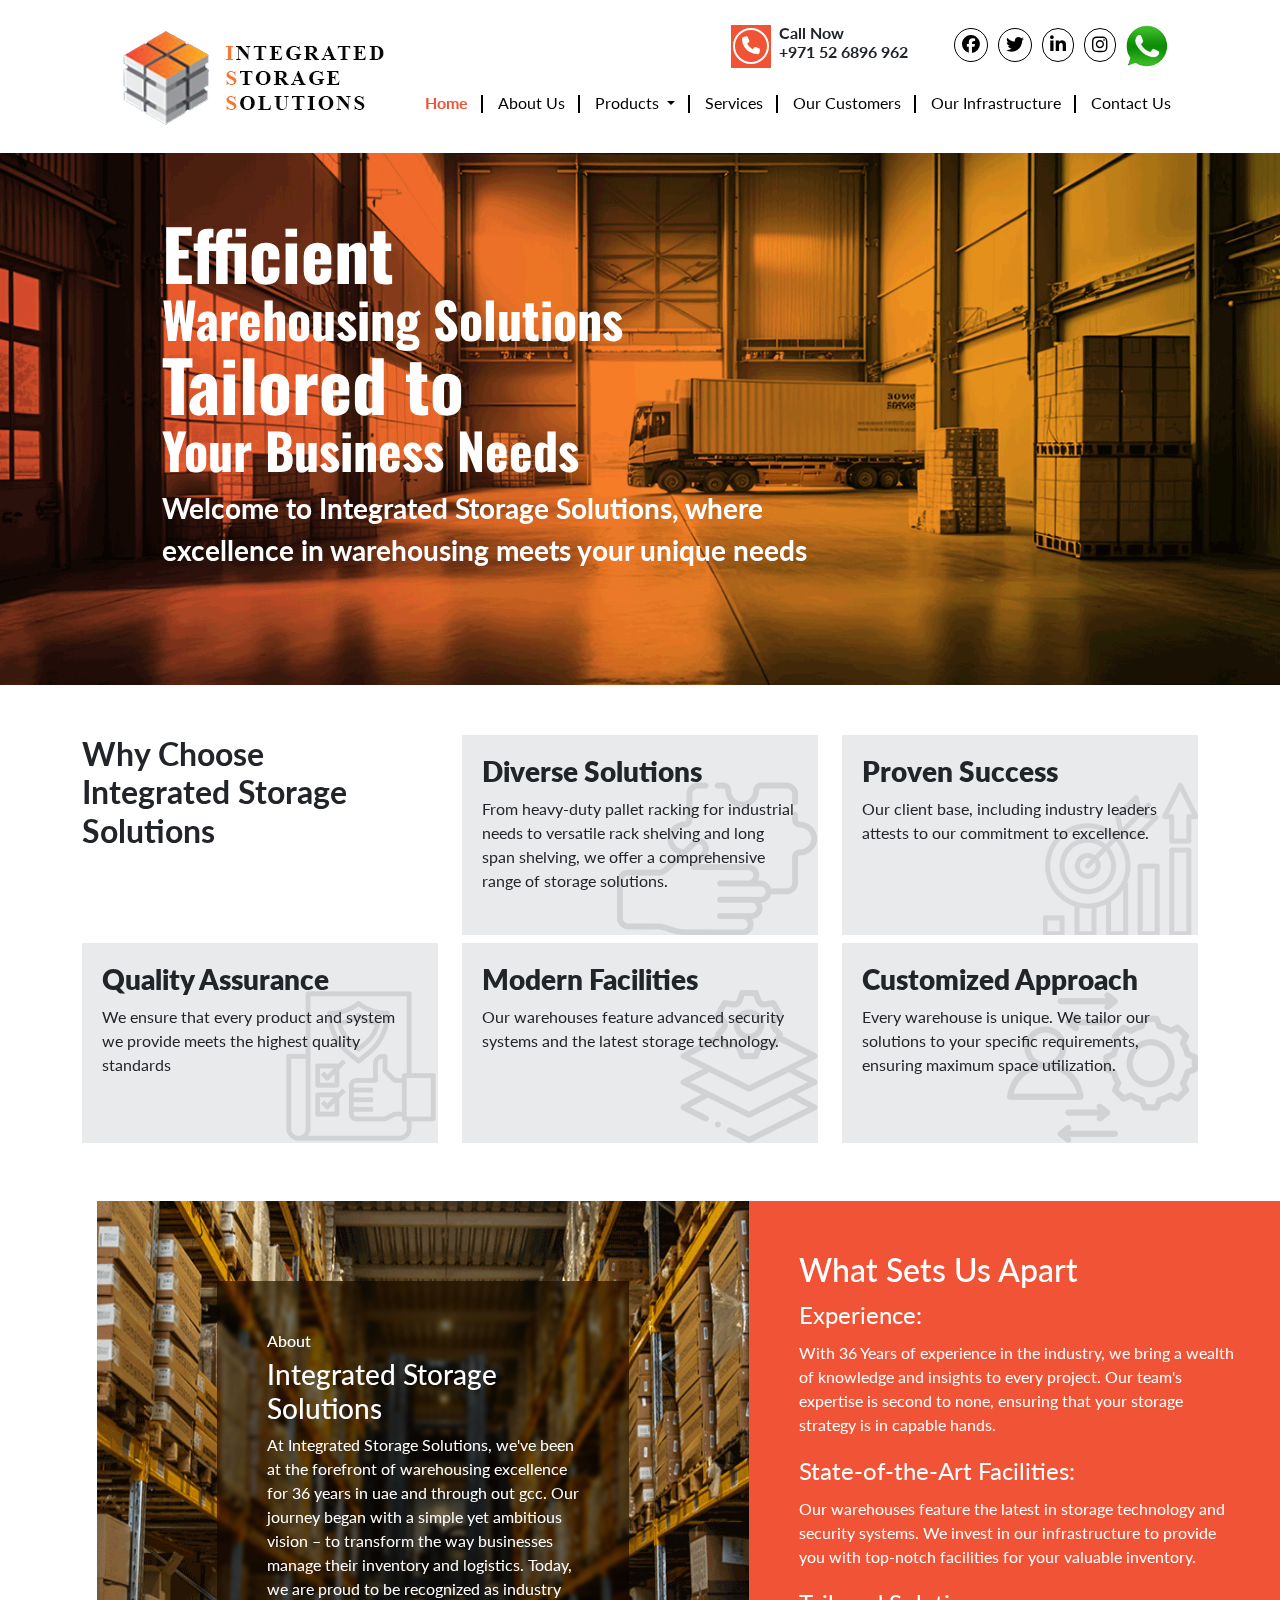
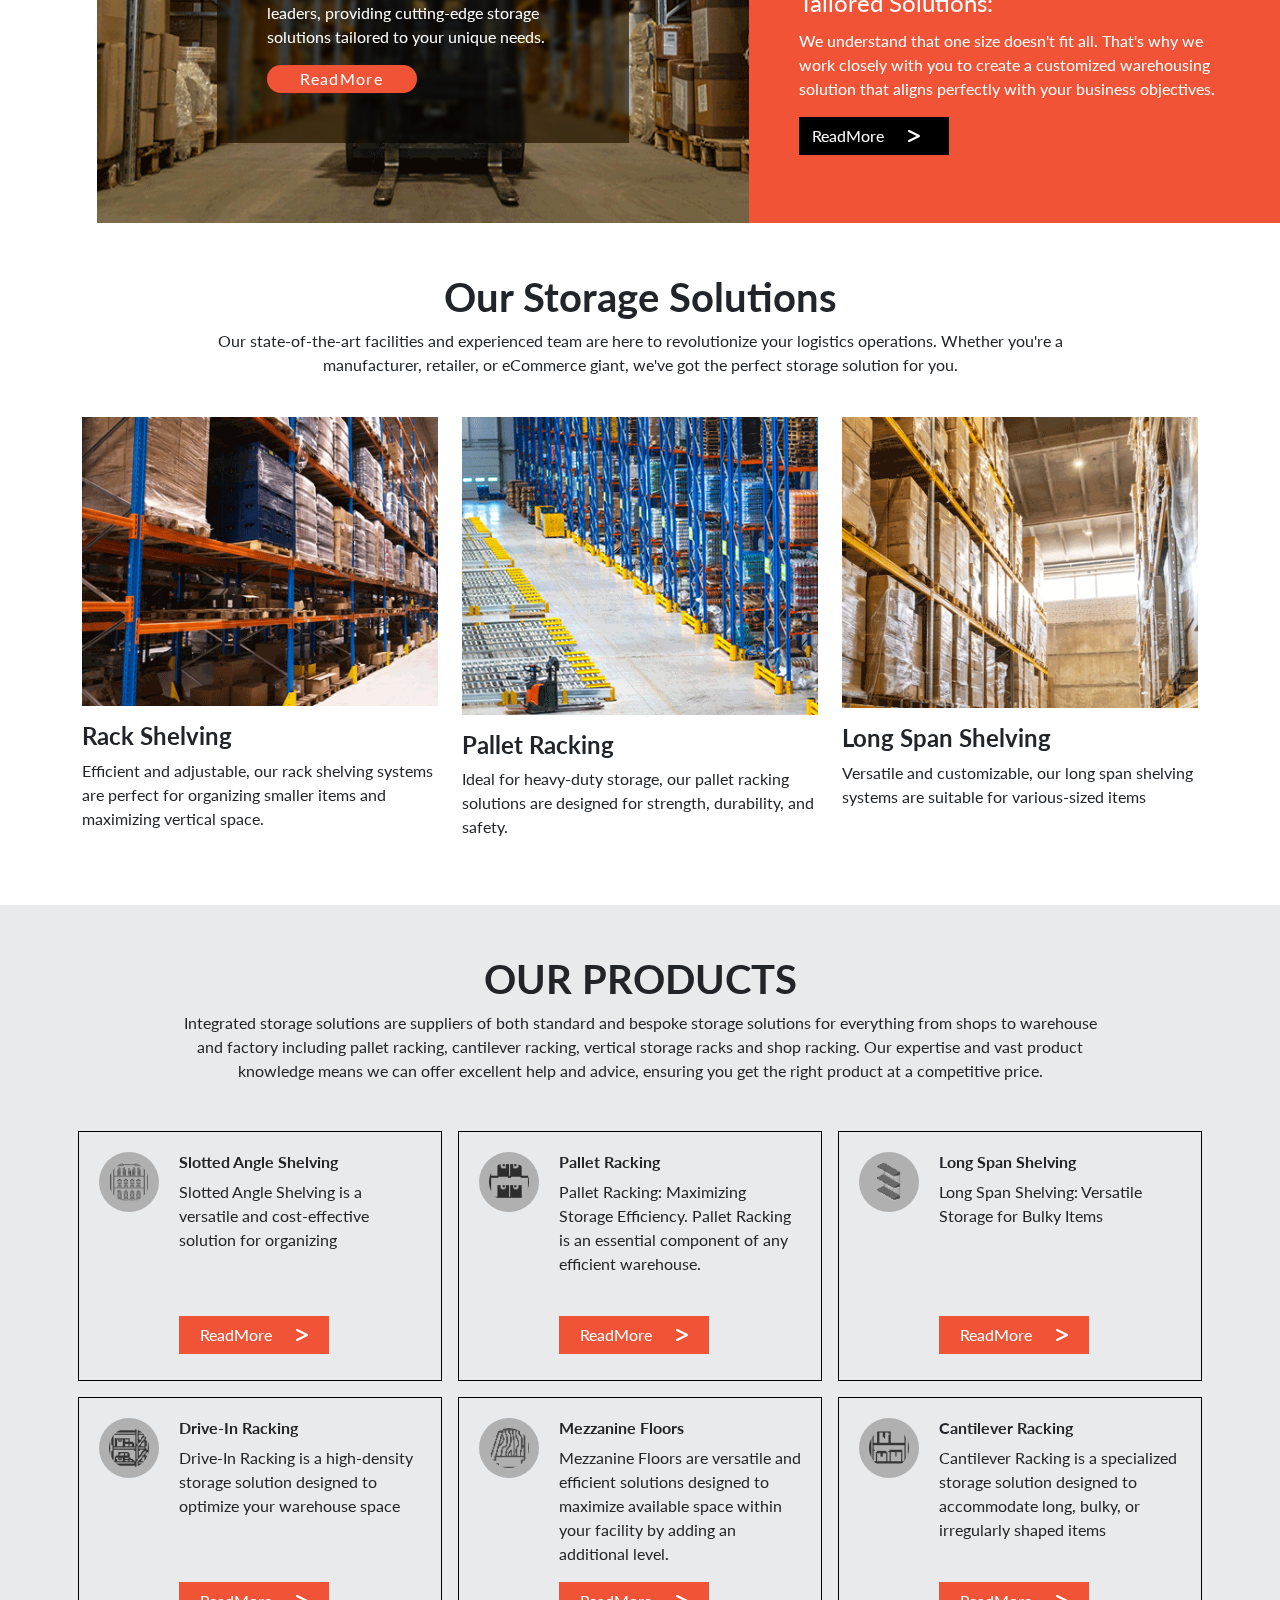
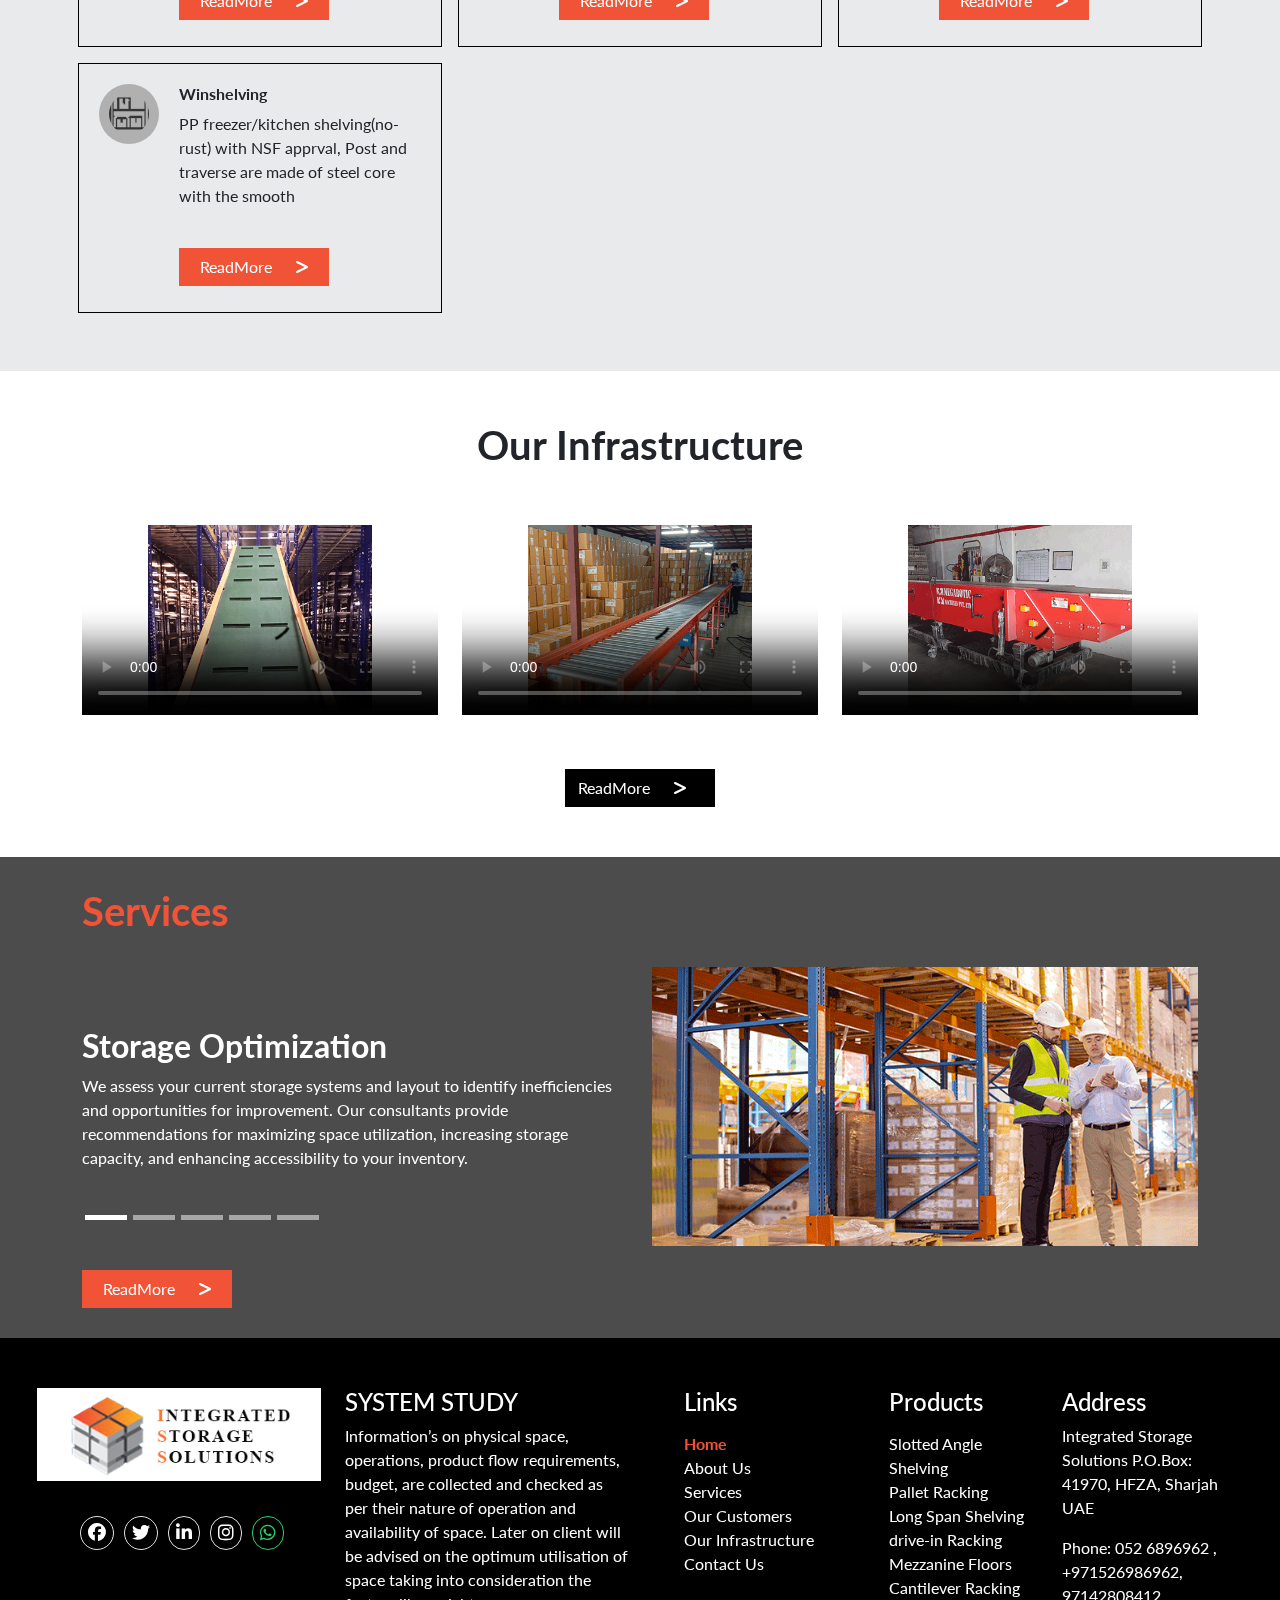
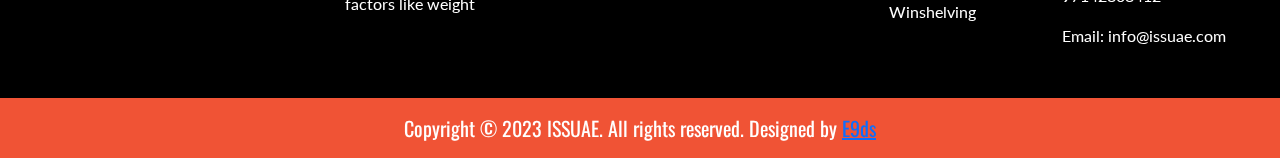
==== index.html @ 71dc2afc "Integrated" ====
<!doctype html>
<html lang="en">

<head>
    <!-- Required meta tags -->
    <meta charset="utf-8">
    <meta name="viewport" content="width=device-width, initial-scale=1, shrink-to-fit=no">
    <title>.::ISS::. Integrated Storage Solutions</title>
    <!-- Vendor CSS Files -->

    <meta property="og:image" content="https://e9ds.com/Beta/Iintegrated_Storage_Solutions_1/images/logo.png">
    <link rel="stylesheet" href="https://cdnjs.cloudflare.com/ajax/libs/font-awesome/6.4.0/css/all.min.css">
    <link rel="stylesheet" type="text/css" href="Assets/CSS/Bootstrapmini.css">
    <link rel="stylesheet" href="Assets/CSS/Style.css">

</head>

<body>

    <div class="header" id="header">
        <div class="container">
            <div class="row">
                <div class="col-lg-3">
                    <a class="nav-brand" href="index.html"><img src="Assets/images/logo.png" alt=""
                            class="img-fluid"></a>
                </div>
                <div class="col-lg-9 subheader">

                    <div class="row">
                        <div class="top-nav">
                            <div class="num d-flex align-items-center justify-content-center">
                                <div class="phone">
                                    <i class="fa-solid fa-phone"></i>
                                </div>
                                <div class="">
                                    <h6 class="fw-bold"> Call Now <br>
                                        +971 52 6896 962</h6>
                                </div>
                            </div>
                            <div class="icons">
                                <a href=""><i class="fa-brands fa-facebook"></i></a>
                                <a href="https://twitter.com/ISS_UAE"><i class="fa-brands fa-twitter"></i></a>
                                <a href="https://www.linkedin.com/in/integrated-storage-solutions-uae-18a27a291/"><i class="fa-brands fa-linkedin-in"></i></a>
                                <a href="https://www.instagram.com/intergratestoragesolutions/"><i class="fa-brands fa-instagram"></i></a>
                                <a href="https://api.whatsapp.com/send?phone=971526896962"><img src="Assets/images/whatsapp.png" alt="" class="img-fluid"></a>
                            </div>
                        </div>
                        <div class="">
                            <nav class="navbar navbar-expand-lg">
                                <div class="container">
                                    <a class="navbar-brand" href="index.html"><img src="Assets/images/logo.png" alt=""
                                            class="img-fluid"></a>
                                    <button class="navbar-toggler" type="button" data-bs-toggle="collapse"
                                        data-bs-target="#navbarScroll" aria-controls="navbarScroll"
                                        aria-expanded="false" aria-label="Toggle navigation">
                                        <span class="navbar-toggler-icon"></span>
                                    </button>
                                    <div class="collapse navbar-collapse " id="navbarScroll">

                                        <ul class="navbar-nav ">
                                            <li class="nav-item">
                                                <a class="nav-link active" aria-current="page" href="index.html">Home</a>
                                            </li>
                                            <li class="nav-item">
                                                <a class="nav-link" href="about.html">About Us</a>
                                            </li>
                                            <li class="nav-item dropdown">
                                                <a class="nav-link dropdown-toggle" href="#" role="button"
                                                    data-bs-toggle="dropdown" aria-expanded="false">
                                                    Products
                                                </a>
                                                <ul class="dropdown-menu">
                                                    <li><a class="dropdown-item" href="slottedangle.html">Slotted Angle Shelving</a></li>
                                                    <li><a class="dropdown-item" href="palletracking.html">Pallet Racking</a></li>
                                                    <li><a class="dropdown-item" href="LongSpanShelving.html">Long Span Shelving</a></li>
                                                    <li><a class="dropdown-item" href="drive-inRacking.html">Drive-In Racking</a></li>
                                                    <li><a class="dropdown-item" href="MezzanineFloors.html">Mezzanine Floors</a></li>
                                                    <li><a class="dropdown-item" href="cantiliverRacking.html">Cantilever Racking</a></li>
                                                    <li><a class="dropdown-item" href="winshelving.html">Winshelving</a></li>
                                                </ul>
                                            </li>
                                            <li class="nav-item">
                                                <a class="nav-link" href="services.html">Services</a>
                                            </li>
                                            <li class="nav-item">
                                                <a class="nav-link" href="ourCunstomers.html">Our Customers</a>
                                            </li>
                                            <li class="nav-item">
                                                <a class="nav-link" href="infrstructure.html">Our Infrastructure</a>
                                            </li>
                                            <li class="nav-item">
                                                <a class="nav-link" href="contactUs.html">Contact Us</a>
                                            </li>

                                            <!-- <li class="nav-item dropdown">
                                                <a class="nav-link dropdown-toggle" href="#" role="button" data-bs-toggle="dropdown"
                                                    aria-expanded="false">
                                                    Link
                                                </a>
                                                <ul class="dropdown-menu">
                                                    <li><a class="dropdown-item" href="#">Action</a></li>
                                                    <li><a class="dropdown-item" href="#">Another action</a></li>
                                                    <li>
                                                        <hr class="dropdown-divider">
                                                    </li>
                                                    <li><a class="dropdown-item" href="#">Something else here</a></li>
                                                </ul>
                                            </li> -->
                                        </ul>
                                    </div>
                                </div>
                            </nav>
                        </div>
                    </div>
                </div>
            </div>
        </div>
    </div>

    <div class="banner1">
        <img src="Assets/images/banner_img.png" alt="" class="img-fluid w-100">
        <div class="container efficient">
            <div class="row">
                <div class="col-lg-12">
                    <div class="efficientTailored">
                        <h1>Efficient </h1>
                        <h2> Warehousing Solutions </h2>
                        <h1> Tailored to </h1>
                        <h2> Your Business Needs</h2>
                        <p class="fw-bold fs-3">Welcome to Integrated Storage Solutions, where <br>
                            excellence in warehousing meets your unique needs
                        </p>
                    </div>
                </div>
            </div>
        </div>
    </div>



    <section class="banner2">
        <div class="container">
            <div class="row">
                <div class="col-lg-4">
                    <div class="whychoose">
                        <h2 class="fw-bold fs-2 text-dark">Why Choose <br>
                            Integrated Storage <br>
                            Solutions
                        </h2>
                    </div>
                </div>
                <div class="col-lg-4  mb-2">
                    <div class="whyreasons"
                        style="background-image: url(Assets/images/why1.png);background-repeat: no-repeat;background-position: bottom;background-position-x: right;">
                        <h3>Diverse Solutions</h3>
                        <p>From heavy-duty pallet racking for industrial needs to versatile rack shelving and long span
                            shelving, we offer a comprehensive range of
                            storage solutions.</p>
                    </div>
                </div>
                <div class="col-lg-4 mb-2">
                    <div class="whyreasons"
                        style="background-image: url(Assets/images/why2.png);background-repeat: no-repeat;background-position: bottom;background-position-x: right;">
                        <h3>Proven Success</h3>
                        <p>Our client base, including industry leaders attests to our commitment to excellence.</p>
                    </div>
                </div>
                <div class="col-lg-4 mb-2">
                    <div class="whyreasons"
                        style="background-image: url(Assets/images/why3.png);background-repeat: no-repeat;background-position: bottom;background-position-x: right;">
                        <h3>Quality Assurance</h3>
                        <p> We ensure that every product and system we provide meets the highest quality standards</p>
                    </div>
                </div>
                <div class="col-lg-4 mb-2">
                    <div class="whyreasons"
                        style="background-image: url(Assets/images/why4.png);background-repeat: no-repeat;background-position: bottom;background-position-x: right;">
                        <h3>Modern Facilities</h3>
                        <p>Our warehouses feature advanced security systems and the latest storage technology.</p>
                    </div>
                </div>
                <div class="col-lg-4 mb-2">
                    <div class="whyreasons"
                        style="background-image: url(Assets/images/why5.png);background-repeat: no-repeat;background-position: bottom;background-position-x: right;">
                        <h3>Customized Approach</h3>
                        <p>Every warehouse is unique. We tailor our solutions to your specific requirements, ensuring
                            maximum space utilization.</p>
                    </div>
                </div>
            </div>
        </div>
    </section>



    <section class="banner3">
        <div class="row">
            <div class="col-lg-1"></div>
            <div class="col-lg-6  offset-md-0 about">
                <div class="aboutIntegrated">
                    <h6>About</h6>
                    <h3>Integrated Storage Solutions</h3>
                    <p>At Integrated Storage Solutions, we've been at the forefront of warehousing excellence for 36 years in uae and through out gcc. Our journey began with a simple yet ambitious vision – to transform the way businesses
                        manage their inventory and logistics. Today, we are proud to be recognized as industry leaders,
                        providing cutting-edge storage solutions tailored to your unique needs.</p>
                    <div class="wrap">
                        <a href="about.html"><button class="button">ReadMore</button></a>
                    </div>
                </div>
            </div>
            <div class="col-lg-5 p-0" style="background-color: #f05335;">
                <div class="whatset">
                    <h2>What Sets Us Apart</h2>
                    <p>
                        <legend> Experience:</legend> With 36 Years of experience in the industry, we bring a wealth of
                        knowledge and insights to every project. Our team's expertise is second to none, ensuring that
                        your storage strategy is in capable hands.
                    </p>
                    <p>
                        <legend>State-of-the-Art Facilities: </legend> Our warehouses feature the latest in storage
                        technology and security systems. We invest in our infrastructure to provide you with top-notch
                        facilities for your valuable inventory.
                    </p>
                    <p>
                        <legend>Tailored Solutions:</legend> We understand that one size doesn't fit all. That's why we
                        work closely with you to create a customized
                        warehousing solution that aligns perfectly with your business
                        objectives.
                    </p>
                    <div class="readMore">
                        <a href="about.html" class="btn">ReadMore <i class="fa-solid fa-greater-than"></i></a>
                    </div>
                </div>
            </div>
        </div>
    </section>


    <section class="banner4">
        <div class="container">
            <div class="row">
                <div class="col-lg-12">
                    <div class="text-center">
                        <h1 class="fw-bold">Our Storage Solutions</h1>
                        <p>Our state-of-the-art facilities and experienced team are here to revolutionize your logistics
                            operations. Whether you're a <br>
                            manufacturer, retailer, or eCommerce giant, we've got the perfect storage solution for you.
                        </p>
                    </div>
                </div>
            </div>
            <br>
            <div class="row">
                <div class="col-lg-4">
                    <img src="Assets/images/img2.png" alt="" class="img-fluid w-100 mb-3">

                    <h4 class="fw-bold">Rack Shelving</h4>
                    <p>Efficient and adjustable, our rack shelving systems are perfect for organizing smaller items and
                        maximizing vertical space.</p>
                </div>
                <div class="col-lg-4">
                    <img src="Assets/images/img3.png" alt="" class="img-fluid w-100 mb-3">

                    <h4 class="fw-bold">Pallet Racking</h4>
                    <p>Ideal for heavy-duty storage, our pallet racking solutions are designed for strength, durability,
                        and safety.</p>
                </div>
                <div class="col-lg-4">
                    <img src="Assets/images/img4.png" alt="" class="img-fluid w-100 mb-3">

                    <h4 class="fw-bold">Long Span Shelving</h4>
                    <p>Versatile and customizable, our long span shelving
                        systems are suitable for various-sized items</p>
                </div>
            </div>
        </div>
    </section>


    <section class="banner5">
        <div class="container">
            <div class="row">
                <div class="col-lg-12">
                    <div class="text-center">
                        <h1 class="fw-bold">OUR PRODUCTS</h1>
                        <p>Integrated storage solutions are suppliers of both standard and bespoke storage solutions for
                            everything from shops to warehouse <br> and factory including pallet racking, cantilever
                            racking, vertical storage racks and shop racking. Our expertise and vast product <br>
                            knowledge means we can offer excellent help and advice, ensuring you get the right product
                            at a competitive price.</p>
                    </div>
                </div>
            </div>
            <br>
            <div class="row">
                <div class="col-lg-4 p-2">
                    <div class="products">
                        <img src="Assets/images/p1.png" alt="" class="img-fluid">
                        <div class="productdescr">
                            <h6 class="fw-bold">Slotted Angle Shelving</h6>
                            <p>Slotted Angle Shelving is a versatile and cost-effective solution for organizing </p>
                            <div class="readMore1">
                                <a href="slottedangle.html" class="btn">ReadMore <i class="fa-solid fa-greater-than"></i></a>
                            </div>
                        </div>
                    </div>
                </div>
                <div class="col-lg-4 p-2">
                    <div class="products">
                        <img src="Assets/images/p2.png" alt="" class="img-fluid">
                        <div class="productdescr">
                            <h6 class="fw-bold">Pallet Racking</h6>
                            <p>Pallet Racking: Maximizing Storage
                                Efficiency. Pallet Racking is an essential
                                component of any efficient warehouse.</p>
                            <div class="readMore1">
                                <a href="palletracking.html" class="btn">ReadMore <i class="fa-solid fa-greater-than"></i></a>
                            </div>
                        </div>
                    </div>
                </div>
                <div class="col-lg-4 p-2">
                    <div class="products">
                        <img src="Assets/images/p3.png" alt="" class="img-fluid">
                        <div class="productdescr">
                            <h6 class="fw-bold">Long Span Shelving</h6>
                            <p>Long Span Shelving: Versatile Storage for Bulky Items</p>
                            <div class="readMore1">
                                <a href="LongSpanShelving.html" class="btn">ReadMore <i class="fa-solid fa-greater-than"></i></a>
                            </div>
                        </div>
                    </div>
                </div>
                <div class="col-lg-4 p-2">
                    <div class="products">
                        <img src="Assets/images/p4.png" alt="" class="img-fluid">
                        <div class="productdescr">
                            <h6 class="fw-bold">Drive-In Racking</h6>
                            <p>Drive-In Racking is a high-density storage solution designed to optimize your warehouse
                                space </p>
                            <div class="readMore1">
                                <a href="drive-inRacking.html" class="btn">ReadMore <i class="fa-solid fa-greater-than"></i></a>
                            </div>
                        </div>
                    </div>
                </div>

                <div class="col-lg-4 p-2">
                    <div class="products">
                        <img src="Assets/images/p5.png" alt="" class="img-fluid">
                        <div class="productdescr">
                            <h6 class="fw-bold">Mezzanine Floors</h6>
                            <p>Mezzanine Floors are versatile and efficient solutions designed to maximize available
                                space within your facility by adding an additional level.</p>
                            <div class="readMore1">
                                <a href="MezzanineFloors.html" class="btn">ReadMore <i class="fa-solid fa-greater-than"></i></a>
                            </div>
                        </div>
                    </div>
                </div>
                <div class="col-lg-4 p-2">
                    <div class="products">
                        <img src="Assets/images/p6.png" alt="" class="img-fluid">
                        <div class="productdescr">
                            <h6 class="fw-bold">Cantilever Racking</h6>
                            <p>Cantilever Racking is a specialized
                                storage solution designed to accommodate long, bulky, or irregularly shaped items </p>
                            <div class="readMore1">
                                <a href="cantiliverRacking.html" class="btn">ReadMore <i class="fa-solid fa-greater-than"></i></a>
                            </div>
                        </div>
                    </div>
                </div>
                <div class="col-lg-4 p-2">
                    <div class="products">
                        <img src="Assets/images/p7.png" alt="" class="img-fluid">
                        <div class="productdescr">
                            <h6 class="fw-bold">Winshelving</h6>
                            <p>PP freezer/kitchen shelving(no-rust) with NSF apprval,
                                Post and traverse are made of steel core with the smooth
                            </p>
                            <div class="readMore1">
                                <a href="winshelving.html" class="btn">ReadMore <i class="fa-solid fa-greater-than"></i></a>
                            </div>
                        </div>
                    </div>
                </div>
            </div>
        </div>
    </section>



    <section class="banner6">
        <div class="container">
            <div class="row">
                <div class="text-center">
                    <h1 class="fw-bold">Our Infrastructure</h1>
                    <br>
                    <br>
                </div>
                <br>
                <div class="col-md-4 col-lg-4 grow" >
                    <video width="100%" height="190" poster="Assets/images/img5.png" controls>
                        <source src="Assets/images/videos/V1.mp4" type="video/mp4">
                    </video>
                </div>
                <div class="col-md-4 col-lg-4 grow" >
                    <video width="100%" height="190" poster="Assets/images/img6.png" controls>
                        <source src="Assets/images/videos/v2.mp4" type="video/mp4">
                    </video>
                </div>
                <div class="col-md-4 col-lg-4 grow">
                    <video width="100%" height="190" poster="Assets/images/img7.png" controls>
                        <source src="Assets/images/videos/v3.mp4" type="video/mp4">
                    </video>
                </div>
                <div class="d-flex align-items-center justify-content-center mt-5">
                    <div class="readMore">
                        <a href="infrstructure.html" class="btn">ReadMore <i class="fa-solid fa-greater-than"></i></a>
                    </div>
                </div>
            </div>
           
            
        </div>
    </section>


    <section class="banner7">
        <div class="container">
            <div class="row">
                <div class="col-lg-12">
                    <div class="services">
                        <h1 class="fw-bold ">Services</h1>
                    </div>
                </div>
            </div>
            <br>

            <div id="carouselExampleCaptions" class="carousel slide" data-bs-ride="carousel">
                <div class="carousel-indicators">
                    <button type="button" data-bs-target="#carouselExampleCaptions" data-bs-slide-to="0" class="active" aria-current="true" aria-label="Slide 1"></button>
                    <button type="button" data-bs-target="#carouselExampleCaptions" data-bs-slide-to="1" aria-label="Slide 2"></button>
                    <button type="button" data-bs-target="#carouselExampleCaptions" data-bs-slide-to="2" aria-label="Slide 3"></button>
                    <button type="button" data-bs-target="#carouselExampleCaptions" data-bs-slide-to="3" aria-label="Slide 4"></button>
                    <button type="button" data-bs-target="#carouselExampleCaptions" data-bs-slide-to="4" aria-label="Slide 5"></button>
                </div>
                <div class="carousel-inner">
                    <div class="carousel-item active" >
                        <div class="row">
                
                            <div class="col-lg-6 d-flex align-items-center">
                                <div class="services">
            
                                    <h2 class="fw-bold">Storage Optimization</h2>
                                    <p>We assess your current storage systems and layout to identify inefficiencies and opportunities for improvement.
                                        Our consultants provide recommendations for maximizing space utilization, increasing storage capacity, and enhancing accessibility to your inventory.                                        
                                    </p>
                                    
                                </div>
                            </div>
                            <div class="col-lg-6">
                                <img src="Assets/images/s1.png" alt="" class="img-fluid w-100">
                            </div>
                        </div>
                    </div>
                    <div class="carousel-item">
                        <div class="row">
                
                            <div class="col-lg-6 d-flex align-items-center">
                                <div class="services">
            
                                    <h2 class="fw-bold">Logistics Efficiency</h2>
                                    <p>We analyze your supply chain processes and logistics workflows to identify bottlenecks and areas for streamlining.
                                        Our team offers strategies for improving transportation management, order fulfillment, and inventory control to reduce costs and enhance efficiency.                                        
                                    </p>
                                    
                                </div>
                            </div>
                            <div class="col-lg-6">
                                <img src="Assets/images/s2.png" alt="" class="img-fluid w-100">
                            </div>
                        </div>
                    </div>
                    <div class="carousel-item">
                        <div class="row">
                
                            <div class="col-lg-6 d-flex align-items-center">
                                <div class="services">
            
                                    <h2 class="fw-bold">Safety and Compliance</h2>
                                    <p>
                                        We conduct thorough safety audits to assess workplace hazards and compliance with safety regulations.
                                        Our consultants provide guidance on safety measures, employee training, and emergency response planning to create a safer work environment.
                                    </p>
                                    
                                </div>
                            </div>
                            <div class="col-lg-6">
                                <img src="Assets/images/s3.png" alt="" class="img-fluid w-100">
                            </div>
                        </div>
                    </div>

                    <div class="carousel-item">
                        <div class="row">
                
                            <div class="col-lg-6 d-flex align-items-center">
                                <div class="services">
            
                                    <h2 class="fw-bold">Technology Integration</h2>
                                    <p>We evaluate your existing technology infrastructure and offer recommendations for integrating advanced technology solutions.
                                        Our consultants can assist in selecting and implementing warehouse management systems
                                        (WMS), inventory tracking software, and automation solutions for improved visibility and control.                                        
                                    </p>
                                    
                                </div>
                            </div>
                            <div class="col-lg-6">
                                <img src="Assets/images/s4.png" alt="" class="img-fluid w-100">
                            </div>
                        </div>
                    </div>

                    <div class="carousel-item">
                        <div class="row">
                
                            <div class="col-lg-6 d-flex align-items-center">
                                <div class="services">
            
                                    <h2 class="fw-bold">Customized Solutions</h2>
                                    <p>We work closely with you to understand your specific needs, challenges, and goals.
                                        Our consultants develop tailored strategies and action plans that align with your business objectives, ensuring that the solutions we recommend are practical and achievable.
                                    </p>
                                    
                                </div>
                            </div>
                            <div class="col-lg-6">
                                <img src="Assets/images/s5.png" alt="" class="img-fluid w-100">
                            </div>
                        </div>
                    </div>
                </div>
                <!-- <button class="carousel-control-prev" type="button" data-bs-target="#carouselExampleCaptions"
                    data-bs-slide="prev">
                    <span class="carousel-control-prev-icon" aria-hidden="true"></span>
                    <span class="visually-hidden">Previous</span>
                </button>
                <button class="carousel-control-next" type="button" data-bs-target="#carouselExampleCaptions"
                    data-bs-slide="next">
                    <span class="carousel-control-next-icon" aria-hidden="true"></span>
                    <span class="visually-hidden">Next</span>
                </button> -->
            </div>

            <br>
            <div class="buttons">
                <div class="readMore1">
                    <a href="services.html" class="btn">ReadMore <i class="fa-solid fa-greater-than"></i></a>
                </div>
            </div>
        </div>
    </section>


    <section class="footer">
        <div class="container-fluid">
            <div class="row">
                <div class="col-lg-3">
                    <img src="Assets/images/logo.png" alt="" class="img-fluid w-100">
                    <div class="footericons">
                        <div class="icons">
                            <a href=""><i class="fa-brands fa-facebook text-white border"></i></a>
                            <a href="https://twitter.com/ISS_UAE"><i class="fa-brands fa-twitter text-white border"></i></a>
                            <a href="https://www.linkedin.com/in/integrated-storage-solutions-uae-18a27a291/"><i
                                    class="fa-brands fa-linkedin-in text-white border"></i></a>
                            <a href="https://www.instagram.com/intergratestoragesolutions/"><i
                                    class="fa-brands fa-instagram text-white border"></i></a>
                            <a href="https://api.whatsapp.com/send?phone=971526896962"><i
                                    class="fa-brands fa-whatsapp text-white border"></i></a>
                        </div>
                    </div>
                </div>
                <div class="col-lg-3">
                    <div class="teamStudy">
                        <h4>SYSTEM STUDY</h4>
                        <p>Information’s on physical space, operations, product flow requirements, budget, are collected and checked as per
                            their nature of operation and availability of space. Later on client will be advised on the optimum utilisation of
                            space taking into consideration the factors like weight
                         </p>
                    </div>
                </div>
                <div class="col-lg-2">
                    <div class="footerlinks">
                        
                        <ul>
                            <h4>Links</h4>
                            <a href="index.html"><li class="active">Home </li></a>
                            <a href="about.html"><li>About Us</li></a>
                            <a href="services.html"><li>Services</li></a>
                            <a href="ourCunstomers.html"><li>Our Customers</li></a>
                            <a href="infrstructure.html"><li>Our Infrastructure</li></a>
                            <a href="contactUs.html"><li>Contact Us</li></a>
                        </ul>
                    </div>
                </div>

                <div class="col-lg-2">
                    <div class="footerlinks">
                        <ul>
                            <h4>Products</h4>
                            <a href="slottedangle.html"><li>Slotted Angle Shelving</li></a>
                            <a href="palletracking.html"><li>Pallet Racking</li></a>
                            <a href="LongSpanShelving.html"><li>Long Span Shelving</li></a>
                            <a href="drive-inRacking.html"><li>drive-in Racking</li></a>
                            <a href="MezzanineFloors.html"><li>Mezzanine Floors</li></a>
                            <a href="cantiliverRacking.html"><li>Cantilever Racking</li></a>
                            <a href="winshelving.html"><li>Winshelving</li></a>
                        </ul>
                    </div>
                </div>

                <div class="col-lg-2">
                    <h4>Address</h4>
                    <p>Integrated Storage Solutions
                        P.O.Box: 41970,
                        HFZA, Sharjah UAE
                    </p>
                    <p>Phone: 052 6896962 , 
                        +971526986962, 97142808412
                    </p>
                    <p class="mb-0">Email:  info@issuae.com</p>
                </div>
            </div>
        </div>
    </section>

    <div class="copyright">
        <div class="text-center">
            <div>
                <p class="mb-0 text-white">Copyright © 2023 ISSUAE. All rights reserved. Designed by <a href="">E9ds</a> </p>
            </div>
        </div>
    </div>


    <script src="https://ajax.googleapis.com/ajax/libs/jquery/3.6.0/jquery.min.js"></script>
    <script src="Assets/JS/bootstrap.min.js"></script>
    <script src="Assets/JS/custom.js"></script>
</body>

</html>
---- Assets/CSS/Style.css ----
@import url('https://fonts.googleapis.com/css2?family=Montserrat:wght@400&family=Oswald&display=swap');
@import url('https://fonts.googleapis.com/css2?family=Lato:wght@400;900&family=Raleway&display=swap');


body {
    margin: 0;
    padding: 0;
    font-family: 'Oswald', sans-serif;
    font-family: 'Raleway', sans-serif;
    font-family: 'Lato', sans-serif;
}




.header {
    margin: 20px 0;
    width: 100%;
    position: relative;
    z-index: 999;
    top: 0;
}

.subheader {
    display: flex;
    align-items: center;
    justify-content: center;
}

.navbar-collapse {
    flex-basis: 100%;
    flex-grow: unset !important;
    align-items: center;
}


.navbar-nav .nav-item .nav-link {
    color: #000;
    padding: 10px 15px;

}

.navbar>.container {
    display: flex;
    flex-wrap: inherit;
    align-items: center;
    justify-content: end;
}

/* ******************* dropdown on hover */

.bs-example {
    margin: auto;
    width: 25%;
}

@media screen {

    .dropdown:hover .dropdown-menu,
    .btn-group:hover .dropdown-menu {
        display: block;
    }

    .dropdown-menu {
        margin: auto;
        background-color: #f05335;

    }

    .dropdown-menu li a {
        color: #fff !important;
    }

    .dropdown-toggle {
        margin: auto;
    }

    .navbar .dropdown-toggle,
    .nav-tabs .dropdown-toggle {
        margin: auto;
    }
}

/* .dropdown{
    background-color: #007095;
  } */

/* ******************* dropdown on hover */


.navbar-nav .nav-link.active {
    color: #f05335 !important;
    font-weight: bold;
}


.dropdown-menu li a:hover {
    color: #f05335 !important;
}

.navbar-nav li:nth-child(-n + 6):after {
    content: "";
    border-right: 2px solid #000;
    display: block;
    width: 100%;
    height: 18px;
    margin-top: -30px;
}

.dropdown-menu li:nth-child(-n + 6):after {
    display: none;
}

.nav-brand {
    display: block;
    width: 339px;
}

.navbar-brand {
    display: none;
}



.top-nav {
    display: flex;
    flex-wrap: inherit;
    align-items: center;
    justify-content: end;
    padding-right: 40px;
}

.top-nav .icons img {
    width: 50px;
}

.top-nav .num {
    margin-right: 40px;
}

.icons i:hover {
    background-color: #fff;
    color: #c6172f !important;
}

.fa-phone {
    background-color: #f05335;
    color: #fff;
    border: 2px solid #fff !important;
    border-radius: 20px;
    font-size: 18px;
    padding: 7px;
}

.num .phone {
    width: 40px;
    background: #f05335;
    /* text-align: center; */
    height: 43px;
    align-items: center;
    display: flex;
    justify-content: center;
    margin-right: 8px;
}

.fa-whatsapp {
    font-size: 18px;
    border: 1px solid #25D366 !important;
    color: #25D366 !important;
    border-radius: 20px;
    padding: 7px;
    margin-left: 6px;
}

.fa-facebook {
    font-size: 18px;
    border: 1px solid #000;
    border-radius: 20px;
    padding: 7px;
    margin-left: 6px;
    color: #000;
}

.fa-instagram {
    font-size: 18px;
    border: 1px solid #000;
    border-radius: 20px;
    padding: 7px;
    margin-left: 6px;
    color: #000;
}

.fa-linkedin-in {
    font-size: 18px;
    border: 1px solid #000;
    border-radius: 20px;
    padding: 7px;
    color: #000;
    margin-left: 6px;
}

.fa-twitter {
    font-size: 18px;
    border: 1px solid #000;
    border-radius: 20px;
    padding: 7px;
    color: #000;
    margin-left: 6px;
}

.top-nav .num h6 {
    font-family: 'Lato', sans-serif;
    font-weight: 900;

}



/* .wrap {
    height: 100%;
    display: flex;
    align-items: center;
    justify-content: center;
  }
   */
.banner3 .button {
    min-width: 150px;
    /* min-height: 15px; */
    font-size: 16px;
    /* text-transform: uppercase; */
    letter-spacing: 1.3px;
    /* font-weight: 700; */
    color: #fff;
    background: #f05335;
    border: none;
    border-radius: 1000px;
    /* box-shadow: 12px 12px 24px rgba(79,209,197,.64); */
    transition: all 0.3s ease-in-out 0s;
    cursor: pointer;
    outline: none;
    position: relative;
    padding: 2px;
}

.banner3 button::before {
    content: '';
    border-radius: 1000px;
    min-width: calc(160px + 12px);
    min-height: calc(35px + 12px);
    border: 6px solid #f05335;
    /* box-shadow: 0 0 60px #f05335; */
    position: absolute;
    padding: 2px;
    top: 50%;
    left: 50%;
    transform: translate(-50%, -50%);
    opacity: 0;
    transition: all .3s ease-in-out 0s;
}

.banner3 .button:hover,
.button:focus {
    color: #313133;
    transform: translateY(-6px);
}

.banner3 button:hover::before,
button:focus::before {
    opacity: 1;
}

/* button::after {
    content: '';
    width: 30px; height: 30px;
    border-radius: 100%;
    border: 6px solid #00FFCB;
    position: absolute;
    z-index: -1;
    top: 50%;
    left: 50%;
    transform: translate(-50%, -50%);
    animation: ring 1.5s infinite;
  }
   */
.banner3 button:hover::after,
button:focus::after {
    animation: block;
    display: block;
}





/* banner1 */

.banner1 {
    overflow: hidden;
}

.banner1 .efficient {
    position: absolute;
    color: #fff;
    margin-top: -460px;
    z-index: 1;
    margin-left: 150px;
}

.efficient .efficientTailored h1 {
    font-size: 70px;
    font-weight: bolder;
    line-height: 55px;
    font-family: 'Oswald', sans-serif;
}


.efficient .efficientTailored h2 {
    font-size: 50px;
    font-weight: bolder;
    font-family: 'Oswald', sans-serif;

}

.banner2 {
    margin: 50px 0;
}

.banner2 .whychoose {
    font-family: 'Lato', sans-serif;
}

.banner2 .whyreasons {
    background-color: #e9eaec;
    padding: 20px;
    height: 200px;
    font-family: 'Lato', sans-serif;
}

.banner2 .whyreasons h3 {
    font-weight: 800;
}

.banner3 {
    overflow: hidden;
    margin: 50px 0;
}

.banner3 .about {
    background-image: url(../images/img1.png);
    background-repeat: no-repeat;
    background-size: 100% 100%;
    background-position: center center;
    padding: 80px 120px;
}

.banner3 .about .aboutIntegrated {
    backdrop-filter: blur(2px) saturate(200%);
    -webkit-backdrop-filter: blur(2px) saturate(200%);
    background-color: rgba(4, 4, 3, 0.58);
    color: #fff;
    padding: 50px;
}

.banner3 .about .aboutIntegrated a {
    color: #fff;
    text-decoration: none !important;
}


.banner3 .whatset {
    background-color: #f05335;
    padding: 50px;
    color: #fff;
}


.readMore {

    background: #000;
    border-radius: unset;
    width: 150px;
}

.readMore:hover {
    background-color: #fff;
    border: 1px solid #f05335;
}

.readMore a {
    color: #fff;
}

.readMore a:hover {
    color: #f05335;
    
}

.readMore i {
    margin-left: 20px;
}

.readMore1 {
    background: #f05335;
    border-radius: unset;
    width: 150px;
    text-align: center;
}

.readMore1:hover {
    /* background-color: #000; */
    border: 1px solid #f05335;
    background-color: transparent;
}

.readMore1 a {
    color: #fff;
}

.readMore1 a:hover {
    color: #f05335;
}

.readMore1 i {
    margin-left: 20px;
}


.banner4 {
    margin: 50px 0;
}

.banner5 {
    padding: 50px 0;
    /* background-color: #d5e0ff; */
    background-color: #e9eaec;
}

.banner5 .products {
    border: 1px solid #000;
    display: flex;
    padding: 20px;
    height: 250px;
}

.banner5 .products img {
    width: 60px;
    padding: 10px;
    background-color: #b0b0b0;
    height: 60px;
    border-radius: 32px;
}

.banner5 .products .productdescr {
    padding-left: 20px;
}

.banner5 .products .productdescr p {
    height: 120px;
}


.banner6 {
    margin: 50px 0;
}

.banner7 {
    background-color: #4c4c4c;
    padding: 30px 0;
}

.banner7 .services {
    color: #fff;
}

.banner7 .services h1 {
    color: #f05335;
}

.footer {
    background-color: #000000;
    padding: 50px 25px;
    color: #fff;
}

.footer .footericons {
    margin-top: 35px;
    text-align: center;

}

.footer .footerlinks h4 {
    margin-bottom: 16px;
}

.footer .footerlinks a {
    color: #fff;
    text-decoration: none;
}

.footer .footerlinks li {
    list-style: none;
}


.footer .footerlinks .active{
    color: #f05335 !important;
    font-weight: bold;
}

.footer .footerlinks li:hover{
    color: #faa624;
    /* font-weight: 600; */
    /* border-bottom: 1px solid #faa624; */
}

.copyright {
    padding: 15px;
    background-color: #f05335;
    font-family: 'Oswald', sans-serif;
}

.copyright p {
    font-size: 20px;
}





/* About page */

.aboutbanner {
    background-image: url(../images/About/banner.png);
    background-repeat: no-repeat;
    background-position: center center;
    background-size: 100% 100%;
    padding: 30px 0;
}


.aboutbanner .efficientTailoredabout h1 {
    font-size: 40px;
    font-weight: bolder;
    line-height: 30px;
    font-family: 'Oswald', sans-serif;
}

.aboutbanner .efficientTailoredabout h2 {
    font-size: 30px;
    font-weight: bolder;
    font-family: 'Oswald', sans-serif;
}


.aboutbanner1 {
    margin: 50px 0px;
    font-family: 'Raleway', sans-serif;
}

.aboutbanner1 h2 {
    font-weight: 900 !important;
    font-size: 3rem;
}

.aboutbanner2 {
    background-color: #252525;
    padding: 50px 0px;
}

.aboutbanner2 .mision {
    background-color: #f9a326;
    padding: 20px;
    font-family: 'Raleway', sans-serif;
}

.aboutbanner2 .team {
    background-color: #f05335;
    padding: 20px;
    color: #fff;
    font-family: 'Raleway', sans-serif;
}

.aboutbanner3 {
    overflow: hidden;
}


.aboutbanner3 .usApart {
    background-color: #f05335;
    padding: 50px 125px 50px 50px;
    color: #fff;
}

.aboutbanner3 .usApartimg {
    /* height: 500px; */
    padding: 30px;
    background-color: #fff;
}

.aboutbanner3 {
    overflow: hidden;
}

.aboutbanner3 .OurClients {
    background-color: #4c4c4c;
    padding: 50px 80px 50px 158px;
    color: #fff;
}


.aboutbanner4 {
    padding: 50px 0;
    background-color: #2f81a7 !important;

}

.aboutbanner4 .joinUs {
    color: #fff;
}

/* SLOTTED ANGLE SHELVING */

.slotbanner1 {
    margin: 50px 0;
}

.slotbanner1 .slotProd h1 {
    font-weight: 900;
    padding-bottom: 10px;
}

.slotbanner1 .slotProd h1 span {
    border-bottom: 2px solid #000;
    padding-bottom: 10px;
}

.slotbanner2 {
    overflow: hidden;
}

.slotbanner3 .slotKeyFeatures {
    background-color: #f05335;
    padding-top: 50px;

}


.slotbanner3 .slotKeyFeatures .slotKey {
    background-color: #000;
    width: 200px;
    text-align: center;
    color: #fff;
    padding: 10px;
}

.slotbanner3 .slotKeyFeatures .slotFeatures {
    padding: 30px;
    color: #fff;
}

.slotbanner4 {
    padding: 50px 0;
    background-color: #202020;
    height: 775px;
}

.slotbanner4 .slotapp {
    padding: 20px;
    height: 225px;
    display: flex;
    align-items: center;
}

.slotbanner5 {
    margin-top: 380px;
    margin-bottom: 50px;
}

/* Pallet Racking */


.pallet1 {
    background-image: url(../images/PalletRacking/banner.png);
    background-position: center center;
    background-size: 100% 100%;
    background-repeat: no-repeat;
    padding: 50px 0 0 0;
    height: 300px;
}

.pallet1 .palletoverview {
    background-color: #f05335;
    padding: 30px;
}


.pallet2 {
    overflow: hidden;
    margin-top: 150px;
    margin-bottom: 50px;
}

.pallet2 .pallet2KeyFeatures ul li {
    list-style: url(../images/PalletRacking/liststyle.png);
    margin-bottom: 10px;
}

.pallet3 {
    padding: 50px 0;
    background-color: #202020;
    height: 700px;
}

.pallet3 .palletApp {
    padding: 20px;
}


.pallet3 .PalletSafety {
    padding: 30px;
    background-color: #f05335;
}

.pallet4 {
    margin-top: 280px;
    margin-bottom: 50px;
}


/* Long Span Shelving */

.longbanner {
    overflow: hidden;
}


.long1 {
    margin-top: -120px;
    margin-bottom: 50px;
}

.long1KeyFeatures ul li {
    list-style: url(../images/PalletRacking/liststyle.png);
    margin-bottom: 10px;
}

.long2 {
    padding: 50px 0;
    background-color: #202020;
    height: 775px;
}

.long2 .longapp {
    padding: 20px;
    height: 200px;
    display: flex;
    align-items: center;
}


.long3 {
    overflow: hidden;
    margin-top: 280px;
    padding: 50px 0;
}


.long3 .longsafety {
    background-color: #f05335;
    padding: 80px;
    height: 341px;
}


/* DRIVE IN RACKING */



.drive1 {
    padding: 50px 0;
    background-color: #202020;
    height: 530px;
}



.drive1 .drive1KeyFeatures ul li {
    list-style: url(../images/PalletRacking/liststyle.png);
    margin-bottom: 10px;
    color: #FFF;
}

.drive2 {
    margin-top: 100px;
    margin-bottom: 50px;
}

.drive2 .driveapp {
    padding: 20px;
    color: #fff;
    background-color: #000;
    height: 160px;
}

.drive2 .driveconclusion {
    background-color: #f05335;
    padding: 35px;
}



/* Mezzanine Floors */

.mezzabanner {
    overflow: hidden;
}

.mezza1 {
    overflow: hidden;
    margin-top: -75px;
}

.mezza1 .mezza1KeyFeatures {
    background-color: #f05335;
    /* padding: 20px 0; */
    color: #fff;
    width: 90%;
}

.mezza1 .mezza1KeyFeatures .features {
    padding: 50px;
}


.mezza2 {
    padding: 50px 0;
    background-color: #202020;
    height: 700px;
    margin-top: 50px;
}

.mezza2 .mezzaapp {
    padding: 20px;
    height: 150px;
    display: flex;
    align-items: center;
}

.mezza3 {
    margin-top: 275px;
    margin-bottom: 50px;
}

/* CANTILIVER RACKING */

.cantiliverbanner {
    background-image: url(../images/cantiliver_Racking/banner.png);
    background-position: center center;
    background-size: 100% 100%;
    background-repeat: no-repeat;
    height: 350px;
}

.cantiliverbanner .cantiliver1bannertext {
    background-color: #f05335;
    padding: 50px;
    margin-top: 150px;
    color: #fff;
}

.cantiliver1 {
    margin-top: 150px;
    overflow: hidden;
    margin-bottom: 50px;
}


.cantiliver2 {
    padding: 50px 0;
    background-color: #202020;
    height: 700px;
}

.cantiliver2 .cantApp {
    padding: 20px;
    height: 180px;
}


.cantiliver2 .cantSafety {
    padding: 30px;
    background-color: #f05335;
}


.cantiliver3 {
    margin-top: 300px;
    padding: 30px 0;
}


/* Winshelving */

.wins1 {
    overflow: hidden;
}

.wins1 .whywins {
    padding: 25px;
}

.wins1 .whywins p span {
    color: #f05335;
    font-weight: 800;
}

.wins1 .wins1application {
    padding: 25px;
}

.wins1 .wins1appdesc {
    background-color: #f05335;
    padding: 25px;
    color: #fff;
}


.wins2 {
    margin-top: -50px;
    padding: 50px 0;
    background-color: #202020;
}

.wins2 .win2sol {
    padding: 25px;
    border: 1px solid #fff;
    color: #fff;
    height: 220px;
}

.wins2 .win2sol h6 {
    color: #f05335;

}


.wins3 {
    margin: 50px 0;
}

.wins3 p span {
    color: #f05335;
}

.wins4 .Enhance {
    color: #fff;
    padding: 30px;
    background-color: #202020;
    margin-top: -350px;
    margin-bottom: 50px;
}

.wins4 .Enhance span {
    color: #f05335;
}


/* SERVICES */


.service1 {
    overflow: hidden;
    margin: 50px 0;
}

.service1 h1 {
    font-weight: bolder;
    padding-left: 50px;
}

.service1 h1 span {
    border-bottom: 2px solid #000;
}

.service1 img {
    margin-top: 50px;
}

.service1 .service1consulting {
    padding: 50px 20px;
    background-color: #99999c;
    height: 425px;
}

.service1 .service1OurExpertise {
    padding: 50px 20px;
    background-color: #bebebe;
    height: 425px;
}

.service2 {
    margin: 50px 0;
}


.service2 .service2keys {
    padding: 20px;
    border: 1px solid #000;
    margin-bottom: 20px;
    height: 375px;
}


.service3 {
    background-image: url(../images/Services/banner2.png);
    background-position: center center;
    background-size: 100% 100%;
    background-repeat: no-repeat;
    padding: 50px 0;
}


.service3 .rackinspect {
    padding: 20px;
    border: 1px solid #fff;
    color: #fff;
    margin-bottom: 20px;
    height: 180px;
}


.service4 {
    overflow: hidden;
    margin: 50px 0;
}

.service4 .rackinstall {
    padding: 20px;
    border: 1px solid #000;
    margin-bottom: 20px;
    height: 180px;
}

.service4 .serviceRacklist {
    height: 578px;
}

.service5 {
    padding: 50px 0;
}

.service5 p span {
    color: #f05335;
    font-weight: bold;
}

.service5 .servicehealth {
    background-color: #f05335;
    padding: 20px;
    color: #FFF;
}


.contactUs {
    background-image: url(../images/contact_Us/banner.png);
    background-position: center center;
    background-size: 100% 100%;
    background-repeat: no-repeat;
    padding-bottom: 50px;
}



.contactdesc {
    padding: 30px;
    background-color: #202020;
    color: #fff;
}

.committment {
    margin: 50px 0;
}


/* .customerlist {
    margin-top: -150px;
    margin-bottom: 200px;
} */


.customerlist {
    background-image: url(../images/customerlistbanner.png);
    background-position: center center;
    background-size: 100% 100%;
    background-repeat: no-repeat;
    height: 200px;
}

.customerS {
    padding: 50px 0;
}

















@media only screen and (max-width: 500px) {

    .carousel-indicators {
        position: absolute;
        right: 0;
        bottom: -125px;
        left: 0;
        z-index: 2;
        display: flex;
        justify-content: center;
        padding: 0;
        margin-right: 15%;
        margin-bottom: 1rem;
        margin-left: 15%
    }

    .nav-brand {
        display: none !important;
    }

    .navbar-brand {
        display: block;
        width: 200px;
    }

    .navbar>.container {
        display: flex;
        flex-wrap: inherit;
        align-items: center;
        justify-content: space-between;
    }

    .navbar-nav li:nth-child(-n + 6):after {
        display: none;
    }

    .subheader {
        display: unset;
        align-items: unset;
        justify-content: unset;
    }

    .top-nav {
        display: none !important;
    }

    .banner1 img {
        height: auto;
    }

    .banner1 .efficient {
        position: relative;
        color: #000;
        line-height: unset;
        color: #fff;
        margin-top: -0px;
        z-index: 1;
        margin-left: 0px;
        text-align: center;

    }

    .efficient .efficientTailored h1 {
        color: #000;
        font-size: 50px;
    }

    .efficient .efficientTailored h2 {
        font-size: 30px;
        color: #000;
    }

    .banner1 .efficient p {
        color: #000;
    }

    .banner2 .whychoose {
        text-align: center;
    }

    .banner2 .whyreasons {
        height: auto;
        text-align: center;
    }

    .banner3 .about {
        padding: 0px 0px;
        text-align: center;
    }

    .banner5 .products {
        height: auto;
    }

    .banner5 .products .productdescr p {
        height: auto;
    }

    .banner7 {
        background-color: #4c4c4c;
        padding: 50px 0;
    }

    .banner7 .services h1 {
        color: #f05335;
        text-align: center;
    }

    .copyright p {
        font-size: 14px;
    }

    .banner7 .readMore1 {
        margin-bottom: 10px;
        /* margin-left: 35%; */
    }

    .aboutbanner2 .team h3 {
        text-align: center;
    }

    .aboutbanner3 .usApart {
        padding: 50px 30px 50px 30px;
    }

    .aboutbanner3 .OurClients {
        background-color: #4c4c4c;
        /* padding: 50px 80px 50px 158px; */
        color: #fff;
        padding: 50px;
    }

    .slotProd {
        text-align: center;
    }

    .slotbanner1 .col-lg-6:nth-child(1) {
        justify-content: center;
    }

    .slotbanner4 {
        height: auto;
    }

    .slotbanner5 {
        margin-top: 50px;
        margin-bottom: 50px;
    }



    .pallet1 {

        padding: 50px 0;
        height: auto;
    }

    .pallet2 {
        overflow: hidden;
        margin-top: 50px;
        margin-bottom: 50px;
    }

    .pallet3 {
        height: auto;
    }

    .pallet2KeyFeatures {
        padding: 10px;
    }

    .pallet4 {
        margin-top: 50px;
        margin-bottom: 50px;
    }

    .long1 {
        margin-top: 0px;
        margin-bottom: 50px;
    }

    .long2 {
        height: auto;
    }

    .long3 {
        overflow: hidden;
        margin-top: 0px;
        padding: 50px 0;
    }

    .long3 .long3Conclusion {
        padding: 10px;
    }

    .drive1 {
        height: auto;
    }

    .drive2 {
        margin-top: 50px;
        margin-bottom: 50px;
    }

    .drive1KeyFeatures {
        padding: 20px;
    }

    .mezza1 {
        margin-top: 0px;
    }

    .mezza1 .mezza1KeyFeatures {
        background-color: #f05335;
        /* padding: 20px 0; */
        color: #fff;
        width: 100%;
    }

    .mezza2 {
        height: auto;
    }

    .mezza3 {
        margin-top: 50px;
        margin-bottom: 50px;
    }

    .cantiliverbanner {
        height: auto;
    }

    .cantiliverbanner .cantiliver1bannertext {
        margin-top: 0px;
    }

    .cantiliver1 {
        margin-top: 50px;
        margin-bottom: 50px;
    }

    .cantiliver1 .cantiliver1KeyFeatures {
        padding: 10px;
    }

    .cantiliver2 {
        height: auto;
    }

    .cantiliver3 {
        margin-top: 0;
        padding: 30px 0;
    }

    .wins2 {
        margin-top: 0px;
        padding: 50px 0;
        background-color: #202020;
    }

    .wins4 .Enhance {
        color: #fff;
        padding: 30px;
        background-color: #202020;
        margin-top: 0;
        margin-bottom: 0px;
    }

    .wins2 .win2sol {
        height: auto;
    }

    .service1 h1 {
        padding-left: 0px;
        text-align: center;
    }

    .service1 .service1consulting {
        height: auto;
    }

    .service1 .service1OurExpertise {
        background-color: #bebebe;
        height: auto;
    }

    .service2 .service2keys {
        height: auto;
    }

    .service3 .rackinspect {
        height: auto;
    }

    .service4 .rackinstall {
        height: auto;
        margin: 20px;
    }

    .service4 .serviceRacklist {
        height: auto;
    }

    .service5 {
        padding: 0px;
    }

    .buttons{
        display: flex;
        align-items: center;
        justify-content: center;
    }
    .teamStudy{
        margin-top: 20px;
    }
    .slotConclusion{
        padding: 15px;
    }
    .long1KeyFeatures{
        padding: 15px;
    }
    
}





@media only screen and (min-width:1370px) and (max-width: 2000px) {
    p {
        font-size: 20px;
    }

    .dropdown-menu li a {
        color: #fff !important;
        font-size: 20px;
    }

    .navbar-nav .nav-item .nav-link {
        color: #000;
        padding: 10px 15px;
        font-size: 20px;
    }

    .banner5 .products {
        border: 1px solid #000;
        display: flex;
        padding: 20px;
        height: 270px;
    }

    .banner5 .products .productdescr p {
        height: 140px;
    }

    .slotbanner4 {
        height: 890px;
        margin-top: 50px;
    }

    .slotbanner4 .slotapp {
        padding: 20px;
        height: 275px;
        display: flex;
        align-items: center;
    }

    .wins2 {
        margin-top: 50px;
        padding: 50px 0;
        background-color: #202020;
    }

    .aboutbanner3 .OurClients {
        background-color: #4c4c4c;
        padding: 130px 100px 130px 156px;
        color: #fff;
    }

    .slotbanner5 {
        margin-top: 420px;
        margin-bottom: 50px;
    }

    .mezza2 {
        padding: 50px 0;
        background-color: #202020;
        height: 750px;
        margin-top: 50px;
    }

    .cantiliver2 {
        padding: 50px 0;
        background-color: #202020;
        height: 800px;
    }

    .cantiliver2 .cantApp {
        padding: 20px;
        height: 220px;
    }

    .cantiliver3 {
        margin-top: 420px;
        padding: 30px 0;
    }

    .pallet2 {
        overflow: hidden;
        margin-top: 200px;
        margin-bottom: 50px;
    }

    .pallet3 {
        height: 780px;
    }

    .pallet4 {
        margin-top: 350px;
        margin-bottom: 50px;
    }

    .drive2 {
        margin-top: 150px;
        margin-bottom: 50px;
    }

    .cantiliver1 {
        margin-top: 200px;
        overflow: hidden;
        margin-bottom: 50px;
    }

    .service3 .rackinspect {
        padding: 20px;
        border: 1px solid #fff;
        color: #fff;
        margin-bottom: 20px;
        height: 220px;
    }

    .footer .footerlinks li {
        list-style: none;
        font-size: 20px;
    }

    .service2 .service2keys {
        padding: 20px;
        border: 1px solid #000;
        margin-bottom: 20px;
        height: 400px;
    }

    .service1 .service1consulting {
        padding: 50px 20px;
        background-color: #99999c;
        height: 460px;
    }

    .service1 .service1OurExpertise {
        padding: 50px 20px;
        background-color: #bebebe;
        height: 460px;
    }

}
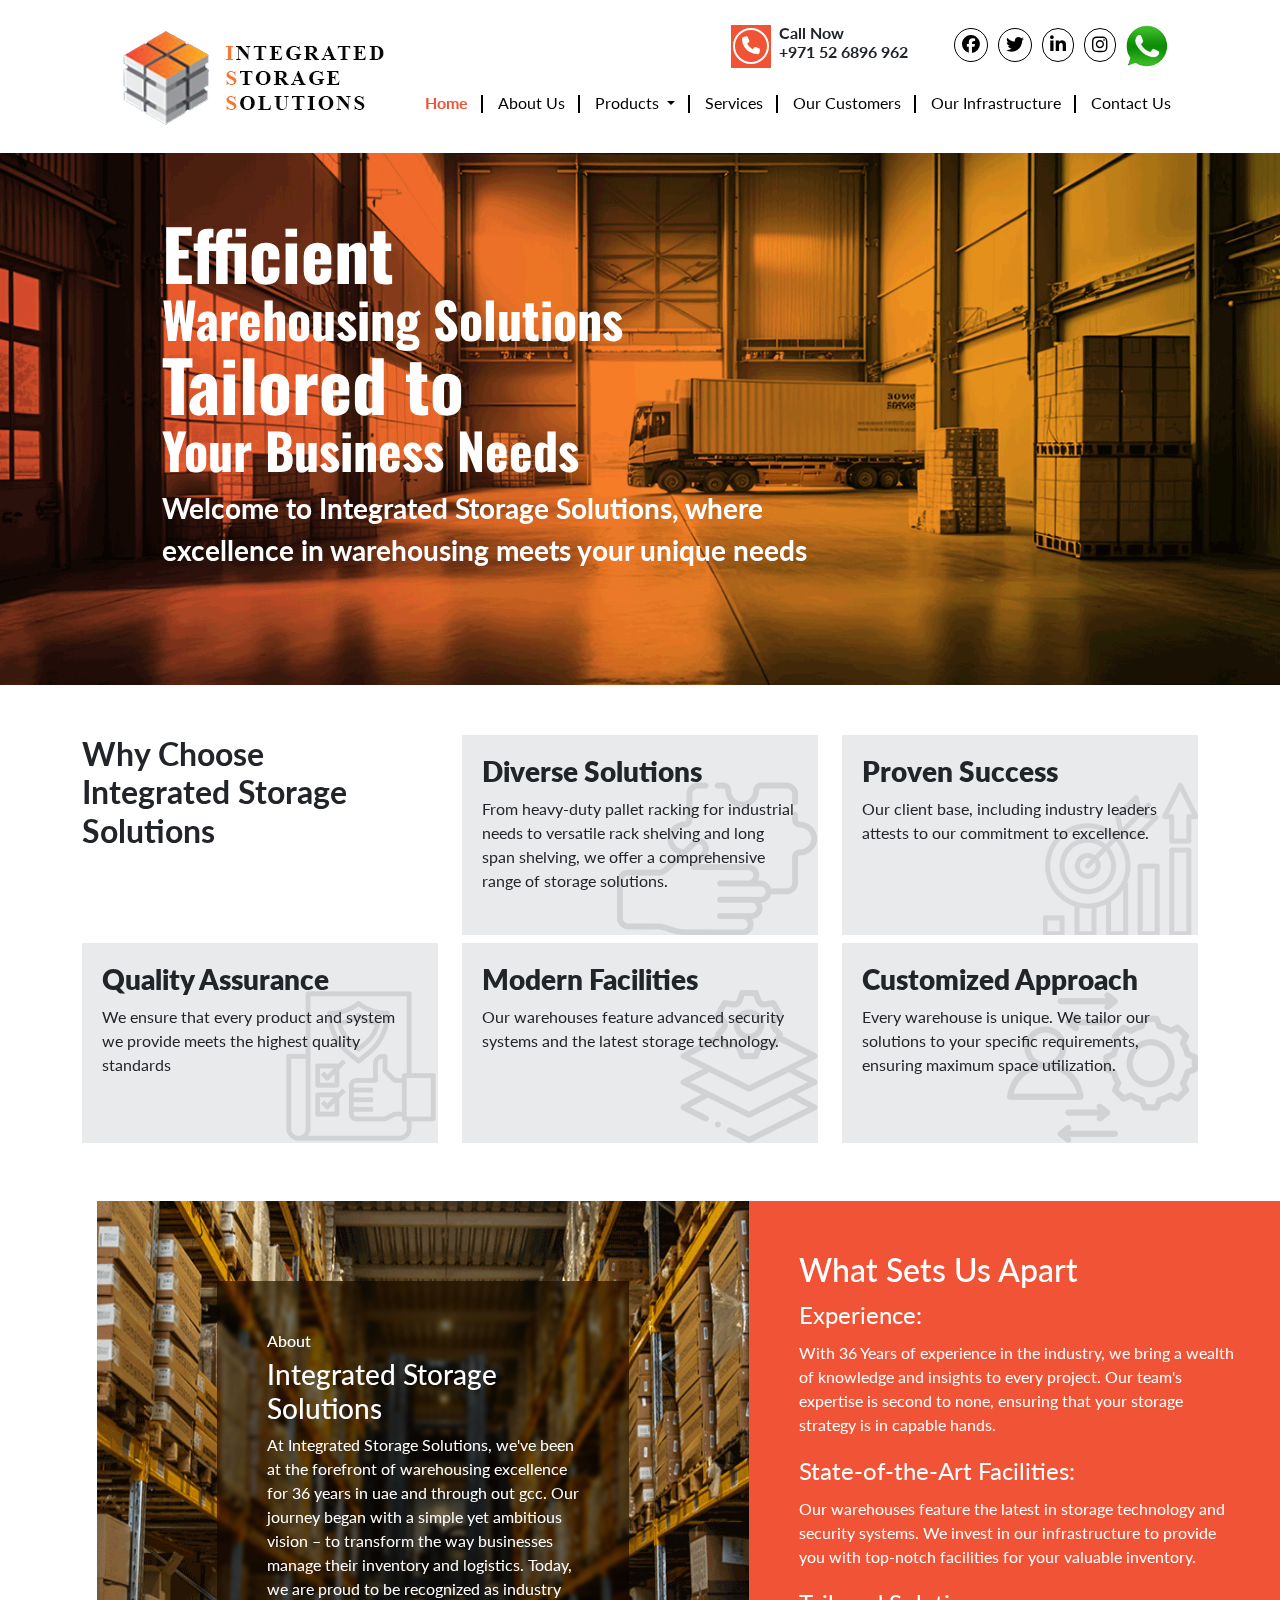
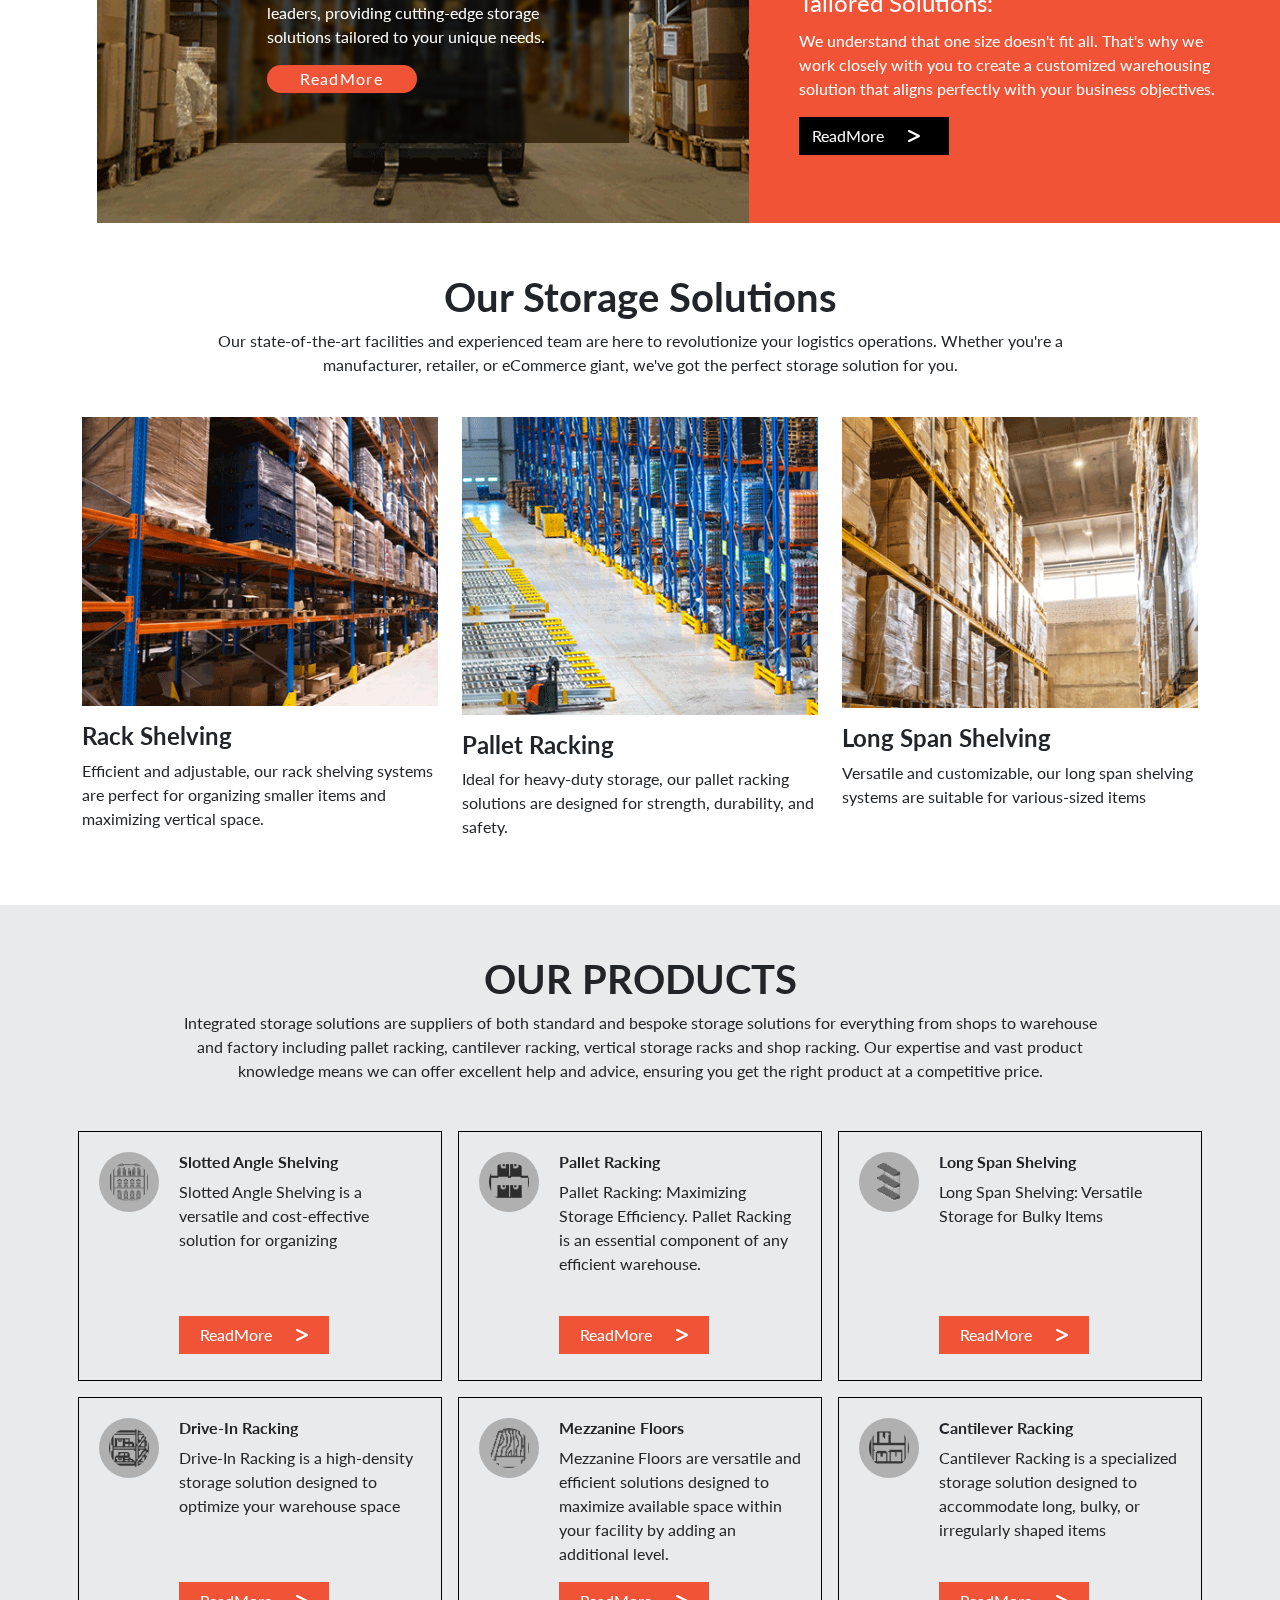
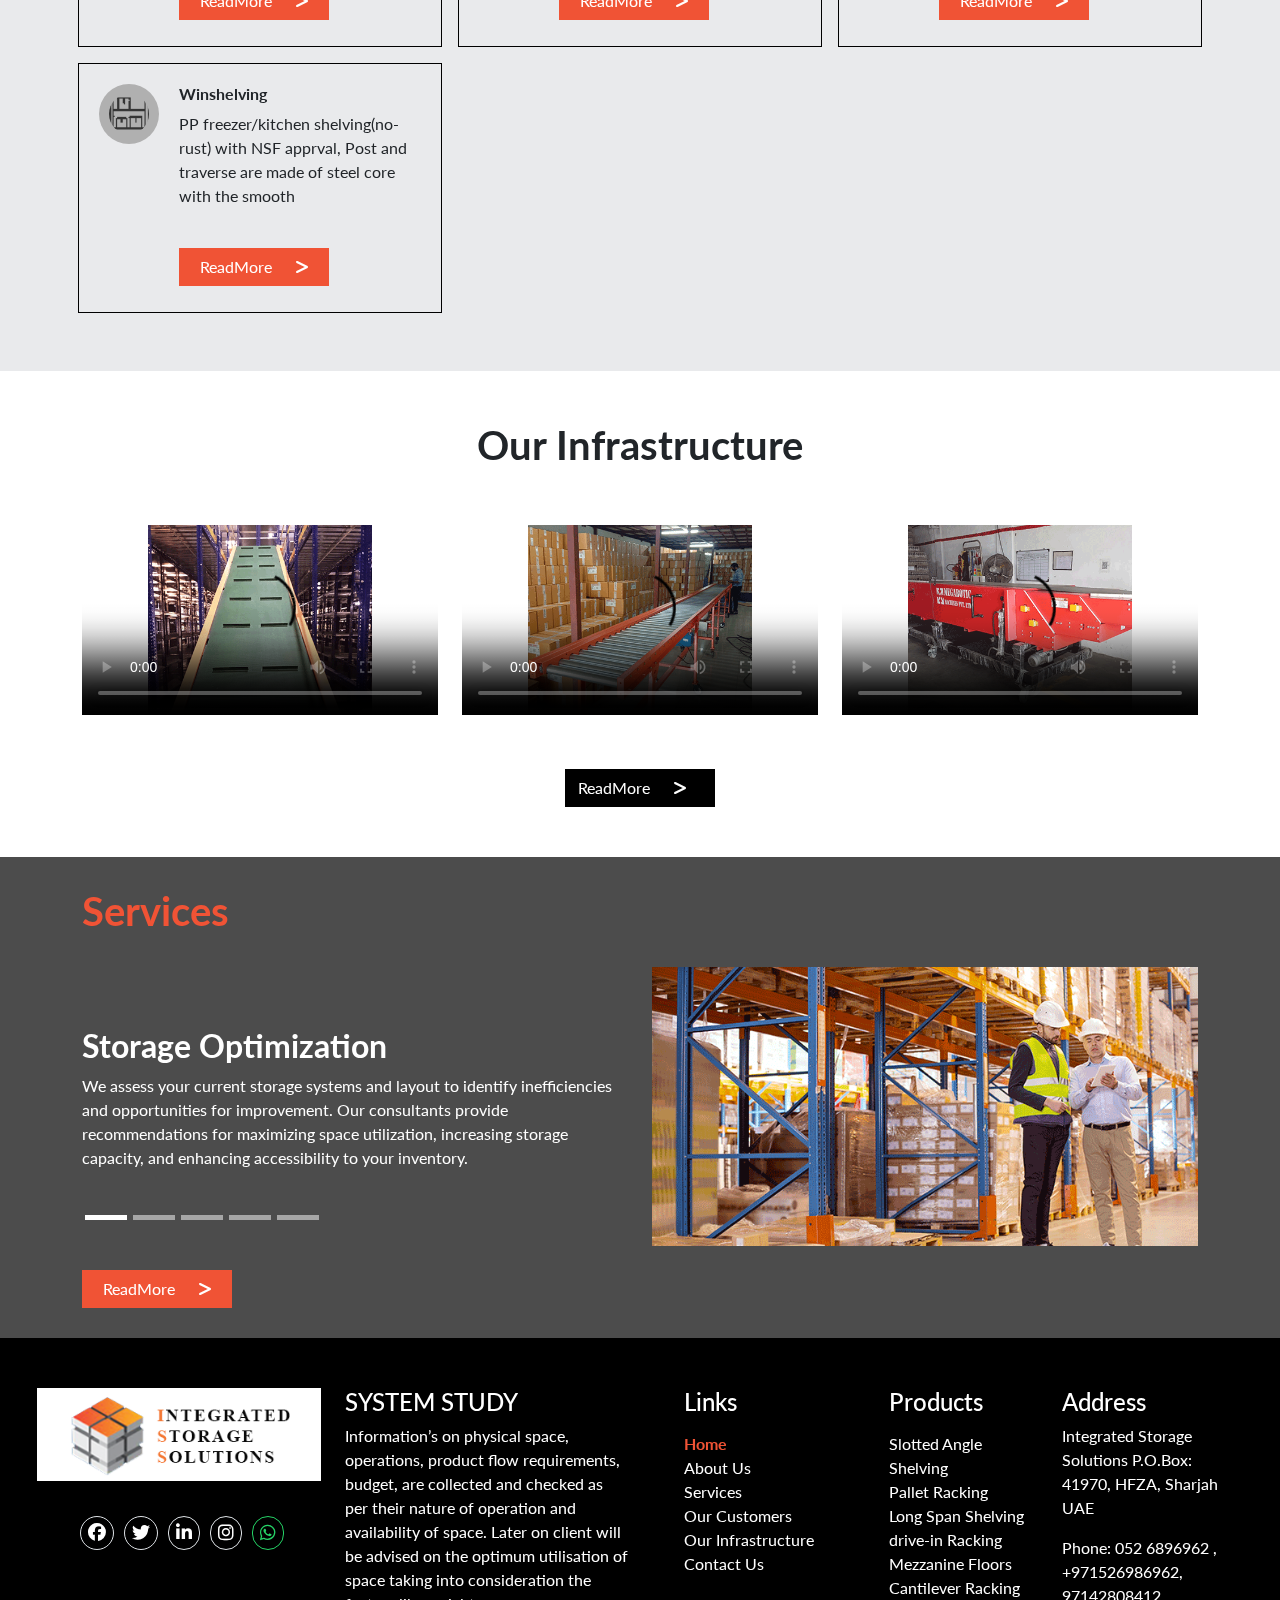
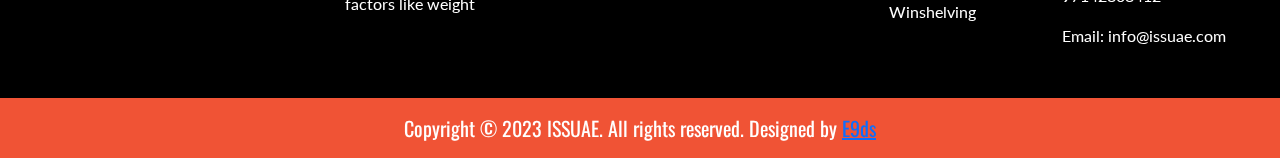
==== commit 30ed0d26: "facebook link  updated in index file for now" ====
--- a/index.html
+++ b/index.html
@@ -38,11 +38,14 @@
                                 </div>
                             </div>
                             <div class="icons">
-                                <a href=""><i class="fa-brands fa-facebook"></i></a>
+                                <a href="https://issuae.com/"><i class="fa-brands fa-facebook"></i></a>
                                 <a href="https://twitter.com/ISS_UAE"><i class="fa-brands fa-twitter"></i></a>
-                                <a href="https://www.linkedin.com/in/integrated-storage-solutions-uae-18a27a291/"><i class="fa-brands fa-linkedin-in"></i></a>
-                                <a href="https://www.instagram.com/intergratestoragesolutions/"><i class="fa-brands fa-instagram"></i></a>
-                                <a href="https://api.whatsapp.com/send?phone=971526896962"><img src="Assets/images/whatsapp.png" alt="" class="img-fluid"></a>
+                                <a href="https://www.linkedin.com/in/integrated-storage-solutions-uae-18a27a291/"><i
+                                        class="fa-brands fa-linkedin-in"></i></a>
+                                <a href="https://www.instagram.com/intergratestoragesolutions/"><i
+                                        class="fa-brands fa-instagram"></i></a>
+                                <a href="https://api.whatsapp.com/send?phone=971526896962"><img
+                                        src="Assets/images/whatsapp.png" alt="" class="img-fluid"></a>
                             </div>
                         </div>
                         <div class="">
@@ -59,7 +62,8 @@
 
                                         <ul class="navbar-nav ">
                                             <li class="nav-item">
-                                                <a class="nav-link active" aria-current="page" href="index.html">Home</a>
+                                                <a class="nav-link active" aria-current="page"
+                                                    href="index.html">Home</a>
                                             </li>
                                             <li class="nav-item">
                                                 <a class="nav-link" href="about.html">About Us</a>
@@ -70,13 +74,20 @@
                                                     Products
                                                 </a>
                                                 <ul class="dropdown-menu">
-                                                    <li><a class="dropdown-item" href="slottedangle.html">Slotted Angle Shelving</a></li>
-                                                    <li><a class="dropdown-item" href="palletracking.html">Pallet Racking</a></li>
-                                                    <li><a class="dropdown-item" href="LongSpanShelving.html">Long Span Shelving</a></li>
-                                                    <li><a class="dropdown-item" href="drive-inRacking.html">Drive-In Racking</a></li>
-                                                    <li><a class="dropdown-item" href="MezzanineFloors.html">Mezzanine Floors</a></li>
-                                                    <li><a class="dropdown-item" href="cantiliverRacking.html">Cantilever Racking</a></li>
-                                                    <li><a class="dropdown-item" href="winshelving.html">Winshelving</a></li>
+                                                    <li><a class="dropdown-item" href="slottedangle.html">Slotted Angle
+                                                            Shelving</a></li>
+                                                    <li><a class="dropdown-item" href="palletracking.html">Pallet
+                                                            Racking</a></li>
+                                                    <li><a class="dropdown-item" href="LongSpanShelving.html">Long Span
+                                                            Shelving</a></li>
+                                                    <li><a class="dropdown-item" href="drive-inRacking.html">Drive-In
+                                                            Racking</a></li>
+                                                    <li><a class="dropdown-item" href="MezzanineFloors.html">Mezzanine
+                                                            Floors</a></li>
+                                                    <li><a class="dropdown-item"
+                                                            href="cantiliverRacking.html">Cantilever Racking</a></li>
+                                                    <li><a class="dropdown-item" href="winshelving.html">Winshelving</a>
+                                                    </li>
                                                 </ul>
                                             </li>
                                             <li class="nav-item">
@@ -200,7 +211,9 @@
                 <div class="aboutIntegrated">
                     <h6>About</h6>
                     <h3>Integrated Storage Solutions</h3>
-                    <p>At Integrated Storage Solutions, we've been at the forefront of warehousing excellence for 36 years in uae and through out gcc. Our journey began with a simple yet ambitious vision – to transform the way businesses
+                    <p>At Integrated Storage Solutions, we've been at the forefront of warehousing excellence for 36
+                        years in uae and through out gcc. Our journey began with a simple yet ambitious vision – to
+                        transform the way businesses
                         manage their inventory and logistics. Today, we are proud to be recognized as industry leaders,
                         providing cutting-edge storage solutions tailored to your unique needs.</p>
                     <div class="wrap">
@@ -300,7 +313,8 @@
                             <h6 class="fw-bold">Slotted Angle Shelving</h6>
                             <p>Slotted Angle Shelving is a versatile and cost-effective solution for organizing </p>
                             <div class="readMore1">
-                                <a href="slottedangle.html" class="btn">ReadMore <i class="fa-solid fa-greater-than"></i></a>
+                                <a href="slottedangle.html" class="btn">ReadMore <i
+                                        class="fa-solid fa-greater-than"></i></a>
                             </div>
                         </div>
                     </div>
@@ -314,7 +328,8 @@
                                 Efficiency. Pallet Racking is an essential
                                 component of any efficient warehouse.</p>
                             <div class="readMore1">
-                                <a href="palletracking.html" class="btn">ReadMore <i class="fa-solid fa-greater-than"></i></a>
+                                <a href="palletracking.html" class="btn">ReadMore <i
+                                        class="fa-solid fa-greater-than"></i></a>
                             </div>
                         </div>
                     </div>
@@ -326,7 +341,8 @@
                             <h6 class="fw-bold">Long Span Shelving</h6>
                             <p>Long Span Shelving: Versatile Storage for Bulky Items</p>
                             <div class="readMore1">
-                                <a href="LongSpanShelving.html" class="btn">ReadMore <i class="fa-solid fa-greater-than"></i></a>
+                                <a href="LongSpanShelving.html" class="btn">ReadMore <i
+                                        class="fa-solid fa-greater-than"></i></a>
                             </div>
                         </div>
                     </div>
@@ -339,7 +355,8 @@
                             <p>Drive-In Racking is a high-density storage solution designed to optimize your warehouse
                                 space </p>
                             <div class="readMore1">
-                                <a href="drive-inRacking.html" class="btn">ReadMore <i class="fa-solid fa-greater-than"></i></a>
+                                <a href="drive-inRacking.html" class="btn">ReadMore <i
+                                        class="fa-solid fa-greater-than"></i></a>
                             </div>
                         </div>
                     </div>
@@ -353,7 +370,8 @@
                             <p>Mezzanine Floors are versatile and efficient solutions designed to maximize available
                                 space within your facility by adding an additional level.</p>
                             <div class="readMore1">
-                                <a href="MezzanineFloors.html" class="btn">ReadMore <i class="fa-solid fa-greater-than"></i></a>
+                                <a href="MezzanineFloors.html" class="btn">ReadMore <i
+                                        class="fa-solid fa-greater-than"></i></a>
                             </div>
                         </div>
                     </div>
@@ -366,7 +384,8 @@
                             <p>Cantilever Racking is a specialized
                                 storage solution designed to accommodate long, bulky, or irregularly shaped items </p>
                             <div class="readMore1">
-                                <a href="cantiliverRacking.html" class="btn">ReadMore <i class="fa-solid fa-greater-than"></i></a>
+                                <a href="cantiliverRacking.html" class="btn">ReadMore <i
+                                        class="fa-solid fa-greater-than"></i></a>
                             </div>
                         </div>
                     </div>
@@ -380,7 +399,8 @@
                                 Post and traverse are made of steel core with the smooth
                             </p>
                             <div class="readMore1">
-                                <a href="winshelving.html" class="btn">ReadMore <i class="fa-solid fa-greater-than"></i></a>
+                                <a href="winshelving.html" class="btn">ReadMore <i
+                                        class="fa-solid fa-greater-than"></i></a>
                             </div>
                         </div>
                     </div>
@@ -400,12 +420,12 @@
                     <br>
                 </div>
                 <br>
-                <div class="col-md-4 col-lg-4 grow" >
+                <div class="col-md-4 col-lg-4 grow">
                     <video width="100%" height="190" poster="Assets/images/img5.png" controls>
                         <source src="Assets/images/videos/V1.mp4" type="video/mp4">
                     </video>
                 </div>
-                <div class="col-md-4 col-lg-4 grow" >
+                <div class="col-md-4 col-lg-4 grow">
                     <video width="100%" height="190" poster="Assets/images/img6.png" controls>
                         <source src="Assets/images/videos/v2.mp4" type="video/mp4">
                     </video>
@@ -421,8 +441,8 @@
                     </div>
                 </div>
             </div>
-           
-            
+
+
         </div>
     </section>
 
@@ -440,24 +460,31 @@
 
             <div id="carouselExampleCaptions" class="carousel slide" data-bs-ride="carousel">
                 <div class="carousel-indicators">
-                    <button type="button" data-bs-target="#carouselExampleCaptions" data-bs-slide-to="0" class="active" aria-current="true" aria-label="Slide 1"></button>
-                    <button type="button" data-bs-target="#carouselExampleCaptions" data-bs-slide-to="1" aria-label="Slide 2"></button>
-                    <button type="button" data-bs-target="#carouselExampleCaptions" data-bs-slide-to="2" aria-label="Slide 3"></button>
-                    <button type="button" data-bs-target="#carouselExampleCaptions" data-bs-slide-to="3" aria-label="Slide 4"></button>
-                    <button type="button" data-bs-target="#carouselExampleCaptions" data-bs-slide-to="4" aria-label="Slide 5"></button>
+                    <button type="button" data-bs-target="#carouselExampleCaptions" data-bs-slide-to="0" class="active"
+                        aria-current="true" aria-label="Slide 1"></button>
+                    <button type="button" data-bs-target="#carouselExampleCaptions" data-bs-slide-to="1"
+                        aria-label="Slide 2"></button>
+                    <button type="button" data-bs-target="#carouselExampleCaptions" data-bs-slide-to="2"
+                        aria-label="Slide 3"></button>
+                    <button type="button" data-bs-target="#carouselExampleCaptions" data-bs-slide-to="3"
+                        aria-label="Slide 4"></button>
+                    <button type="button" data-bs-target="#carouselExampleCaptions" data-bs-slide-to="4"
+                        aria-label="Slide 5"></button>
                 </div>
                 <div class="carousel-inner">
-                    <div class="carousel-item active" >
+                    <div class="carousel-item active">
                         <div class="row">
-                
+
                             <div class="col-lg-6 d-flex align-items-center">
                                 <div class="services">
-            
+
                                     <h2 class="fw-bold">Storage Optimization</h2>
-                                    <p>We assess your current storage systems and layout to identify inefficiencies and opportunities for improvement.
-                                        Our consultants provide recommendations for maximizing space utilization, increasing storage capacity, and enhancing accessibility to your inventory.                                        
+                                    <p>We assess your current storage systems and layout to identify inefficiencies and
+                                        opportunities for improvement.
+                                        Our consultants provide recommendations for maximizing space utilization,
+                                        increasing storage capacity, and enhancing accessibility to your inventory.
                                     </p>
-                                    
+
                                 </div>
                             </div>
                             <div class="col-lg-6">
@@ -467,15 +494,17 @@
                     </div>
                     <div class="carousel-item">
                         <div class="row">
-                
+
                             <div class="col-lg-6 d-flex align-items-center">
                                 <div class="services">
-            
+
                                     <h2 class="fw-bold">Logistics Efficiency</h2>
-                                    <p>We analyze your supply chain processes and logistics workflows to identify bottlenecks and areas for streamlining.
-                                        Our team offers strategies for improving transportation management, order fulfillment, and inventory control to reduce costs and enhance efficiency.                                        
+                                    <p>We analyze your supply chain processes and logistics workflows to identify
+                                        bottlenecks and areas for streamlining.
+                                        Our team offers strategies for improving transportation management, order
+                                        fulfillment, and inventory control to reduce costs and enhance efficiency.
                                     </p>
-                                    
+
                                 </div>
                             </div>
                             <div class="col-lg-6">
@@ -485,16 +514,18 @@
                     </div>
                     <div class="carousel-item">
                         <div class="row">
-                
+
                             <div class="col-lg-6 d-flex align-items-center">
                                 <div class="services">
-            
+
                                     <h2 class="fw-bold">Safety and Compliance</h2>
                                     <p>
-                                        We conduct thorough safety audits to assess workplace hazards and compliance with safety regulations.
-                                        Our consultants provide guidance on safety measures, employee training, and emergency response planning to create a safer work environment.
+                                        We conduct thorough safety audits to assess workplace hazards and compliance
+                                        with safety regulations.
+                                        Our consultants provide guidance on safety measures, employee training, and
+                                        emergency response planning to create a safer work environment.
                                     </p>
-                                    
+
                                 </div>
                             </div>
                             <div class="col-lg-6">
@@ -505,16 +536,19 @@
 
                     <div class="carousel-item">
                         <div class="row">
-                
+
                             <div class="col-lg-6 d-flex align-items-center">
                                 <div class="services">
-            
+
                                     <h2 class="fw-bold">Technology Integration</h2>
-                                    <p>We evaluate your existing technology infrastructure and offer recommendations for integrating advanced technology solutions.
-                                        Our consultants can assist in selecting and implementing warehouse management systems
-                                        (WMS), inventory tracking software, and automation solutions for improved visibility and control.                                        
+                                    <p>We evaluate your existing technology infrastructure and offer recommendations for
+                                        integrating advanced technology solutions.
+                                        Our consultants can assist in selecting and implementing warehouse management
+                                        systems
+                                        (WMS), inventory tracking software, and automation solutions for improved
+                                        visibility and control.
                                     </p>
-                                    
+
                                 </div>
                             </div>
                             <div class="col-lg-6">
@@ -525,15 +559,18 @@
 
                     <div class="carousel-item">
                         <div class="row">
-                
+
                             <div class="col-lg-6 d-flex align-items-center">
                                 <div class="services">
-            
+
                                     <h2 class="fw-bold">Customized Solutions</h2>
-                                    <p>We work closely with you to understand your specific needs, challenges, and goals.
-                                        Our consultants develop tailored strategies and action plans that align with your business objectives, ensuring that the solutions we recommend are practical and achievable.
+                                    <p>We work closely with you to understand your specific needs, challenges, and
+                                        goals.
+                                        Our consultants develop tailored strategies and action plans that align with
+                                        your business objectives, ensuring that the solutions we recommend are practical
+                                        and achievable.
                                     </p>
-                                    
+
                                 </div>
                             </div>
                             <div class="col-lg-6">
@@ -572,7 +609,8 @@
                     <div class="footericons">
                         <div class="icons">
                             <a href=""><i class="fa-brands fa-facebook text-white border"></i></a>
-                            <a href="https://twitter.com/ISS_UAE"><i class="fa-brands fa-twitter text-white border"></i></a>
+                            <a href="https://twitter.com/ISS_UAE"><i
+                                    class="fa-brands fa-twitter text-white border"></i></a>
                             <a href="https://www.linkedin.com/in/integrated-storage-solutions-uae-18a27a291/"><i
                                     class="fa-brands fa-linkedin-in text-white border"></i></a>
                             <a href="https://www.instagram.com/intergratestoragesolutions/"><i
@@ -585,23 +623,37 @@
                 <div class="col-lg-3">
                     <div class="teamStudy">
                         <h4>SYSTEM STUDY</h4>
-                        <p>Information’s on physical space, operations, product flow requirements, budget, are collected and checked as per
-                            their nature of operation and availability of space. Later on client will be advised on the optimum utilisation of
+                        <p>Information’s on physical space, operations, product flow requirements, budget, are collected
+                            and checked as per
+                            their nature of operation and availability of space. Later on client will be advised on the
+                            optimum utilisation of
                             space taking into consideration the factors like weight
-                         </p>
+                        </p>
                     </div>
                 </div>
                 <div class="col-lg-2">
                     <div class="footerlinks">
-                        
+
                         <ul>
                             <h4>Links</h4>
-                            <a href="index.html"><li class="active">Home </li></a>
-                            <a href="about.html"><li>About Us</li></a>
-                            <a href="services.html"><li>Services</li></a>
-                            <a href="ourCunstomers.html"><li>Our Customers</li></a>
-                            <a href="infrstructure.html"><li>Our Infrastructure</li></a>
-                            <a href="contactUs.html"><li>Contact Us</li></a>
+                            <a href="index.html">
+                                <li class="active">Home </li>
+                            </a>
+                            <a href="about.html">
+                                <li>About Us</li>
+                            </a>
+                            <a href="services.html">
+                                <li>Services</li>
+                            </a>
+                            <a href="ourCunstomers.html">
+                                <li>Our Customers</li>
+                            </a>
+                            <a href="infrstructure.html">
+                                <li>Our Infrastructure</li>
+                            </a>
+                            <a href="contactUs.html">
+                                <li>Contact Us</li>
+                            </a>
                         </ul>
                     </div>
                 </div>
@@ -610,13 +662,27 @@
                     <div class="footerlinks">
                         <ul>
                             <h4>Products</h4>
-                            <a href="slottedangle.html"><li>Slotted Angle Shelving</li></a>
-                            <a href="palletracking.html"><li>Pallet Racking</li></a>
-                            <a href="LongSpanShelving.html"><li>Long Span Shelving</li></a>
-                            <a href="drive-inRacking.html"><li>drive-in Racking</li></a>
-                            <a href="MezzanineFloors.html"><li>Mezzanine Floors</li></a>
-                            <a href="cantiliverRacking.html"><li>Cantilever Racking</li></a>
-                            <a href="winshelving.html"><li>Winshelving</li></a>
+                            <a href="slottedangle.html">
+                                <li>Slotted Angle Shelving</li>
+                            </a>
+                            <a href="palletracking.html">
+                                <li>Pallet Racking</li>
+                            </a>
+                            <a href="LongSpanShelving.html">
+                                <li>Long Span Shelving</li>
+                            </a>
+                            <a href="drive-inRacking.html">
+                                <li>drive-in Racking</li>
+                            </a>
+                            <a href="MezzanineFloors.html">
+                                <li>Mezzanine Floors</li>
+                            </a>
+                            <a href="cantiliverRacking.html">
+                                <li>Cantilever Racking</li>
+                            </a>
+                            <a href="winshelving.html">
+                                <li>Winshelving</li>
+                            </a>
                         </ul>
                     </div>
                 </div>
@@ -627,10 +693,10 @@
                         P.O.Box: 41970,
                         HFZA, Sharjah UAE
                     </p>
-                    <p>Phone: 052 6896962 , 
+                    <p>Phone: 052 6896962 ,
                         +971526986962, 97142808412
                     </p>
-                    <p class="mb-0">Email:  info@issuae.com</p>
+                    <p class="mb-0">Email: info@issuae.com</p>
                 </div>
             </div>
         </div>
@@ -639,7 +705,8 @@
     <div class="copyright">
         <div class="text-center">
             <div>
-                <p class="mb-0 text-white">Copyright © 2023 ISSUAE. All rights reserved. Designed by <a href="">E9ds</a> </p>
+                <p class="mb-0 text-white">Copyright © 2023 ISSUAE. All rights reserved. Designed by <a href="">E9ds</a>
+                </p>
             </div>
         </div>
     </div>
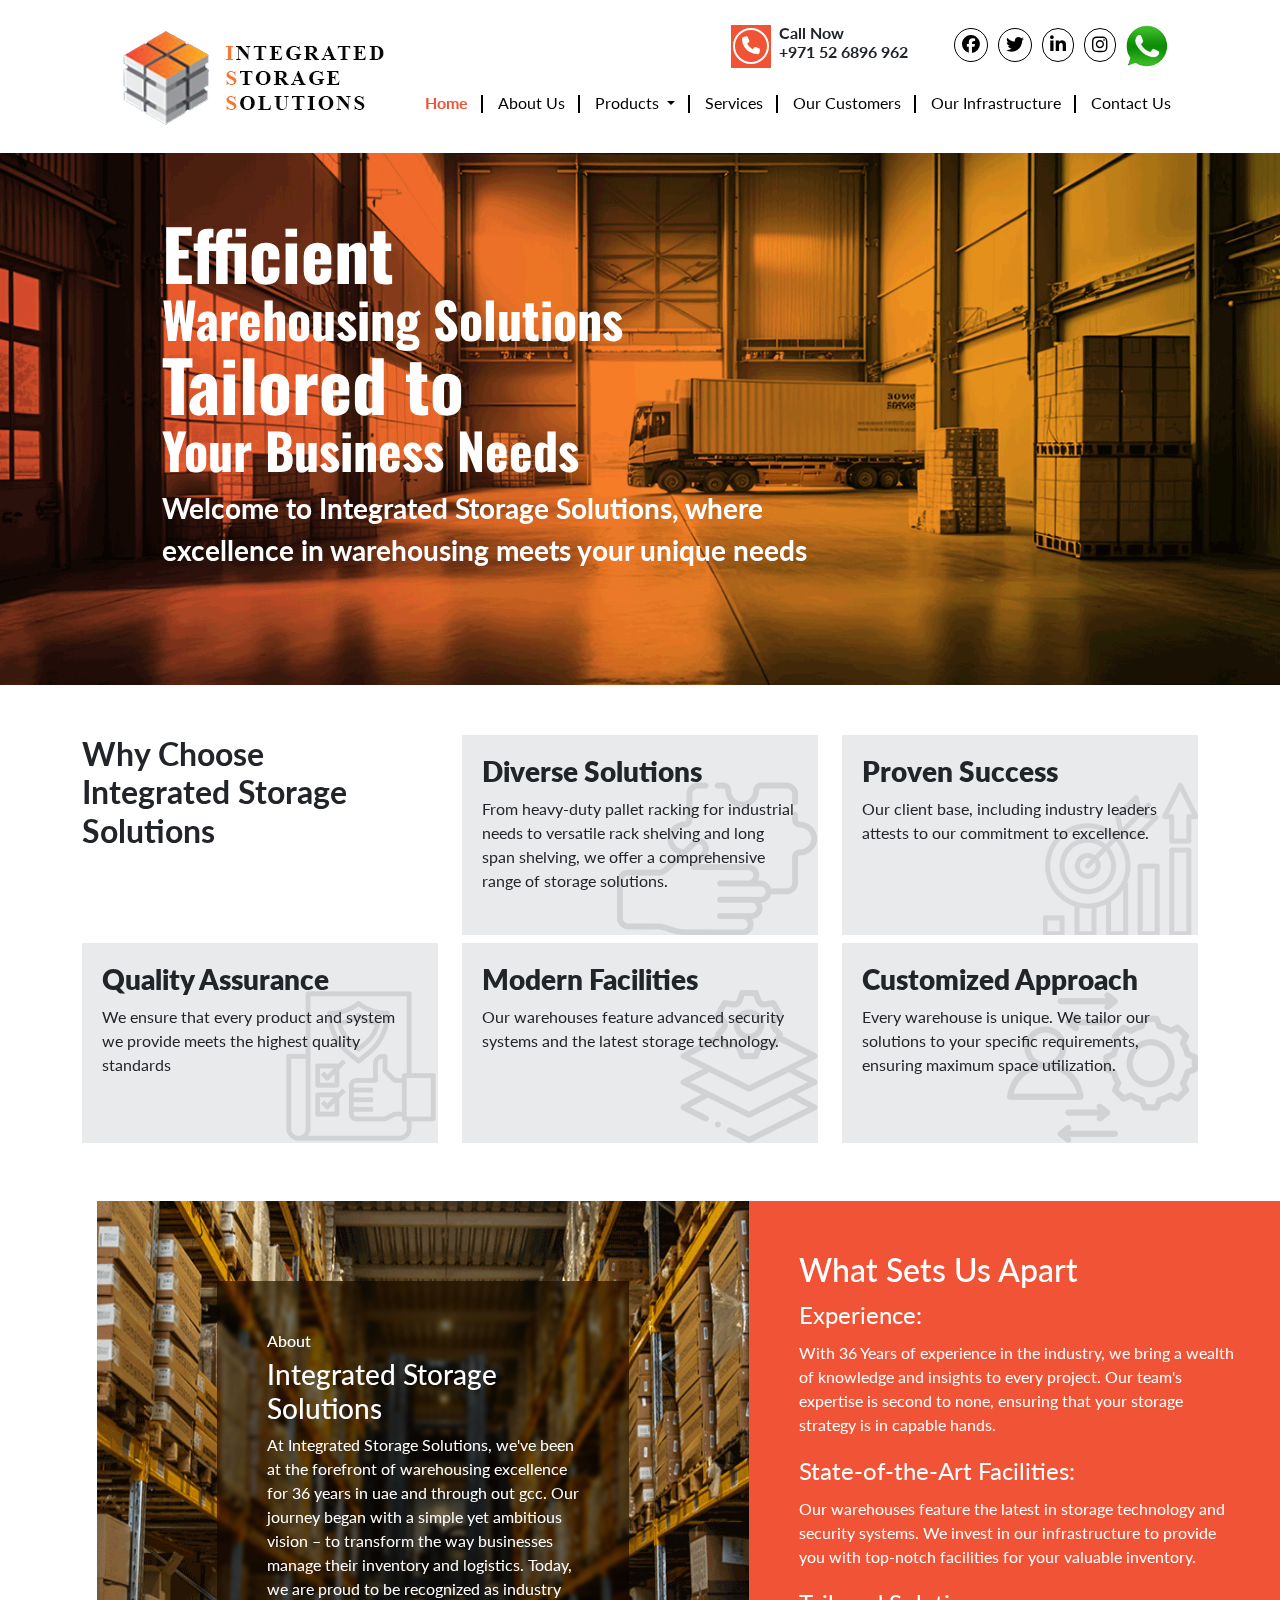
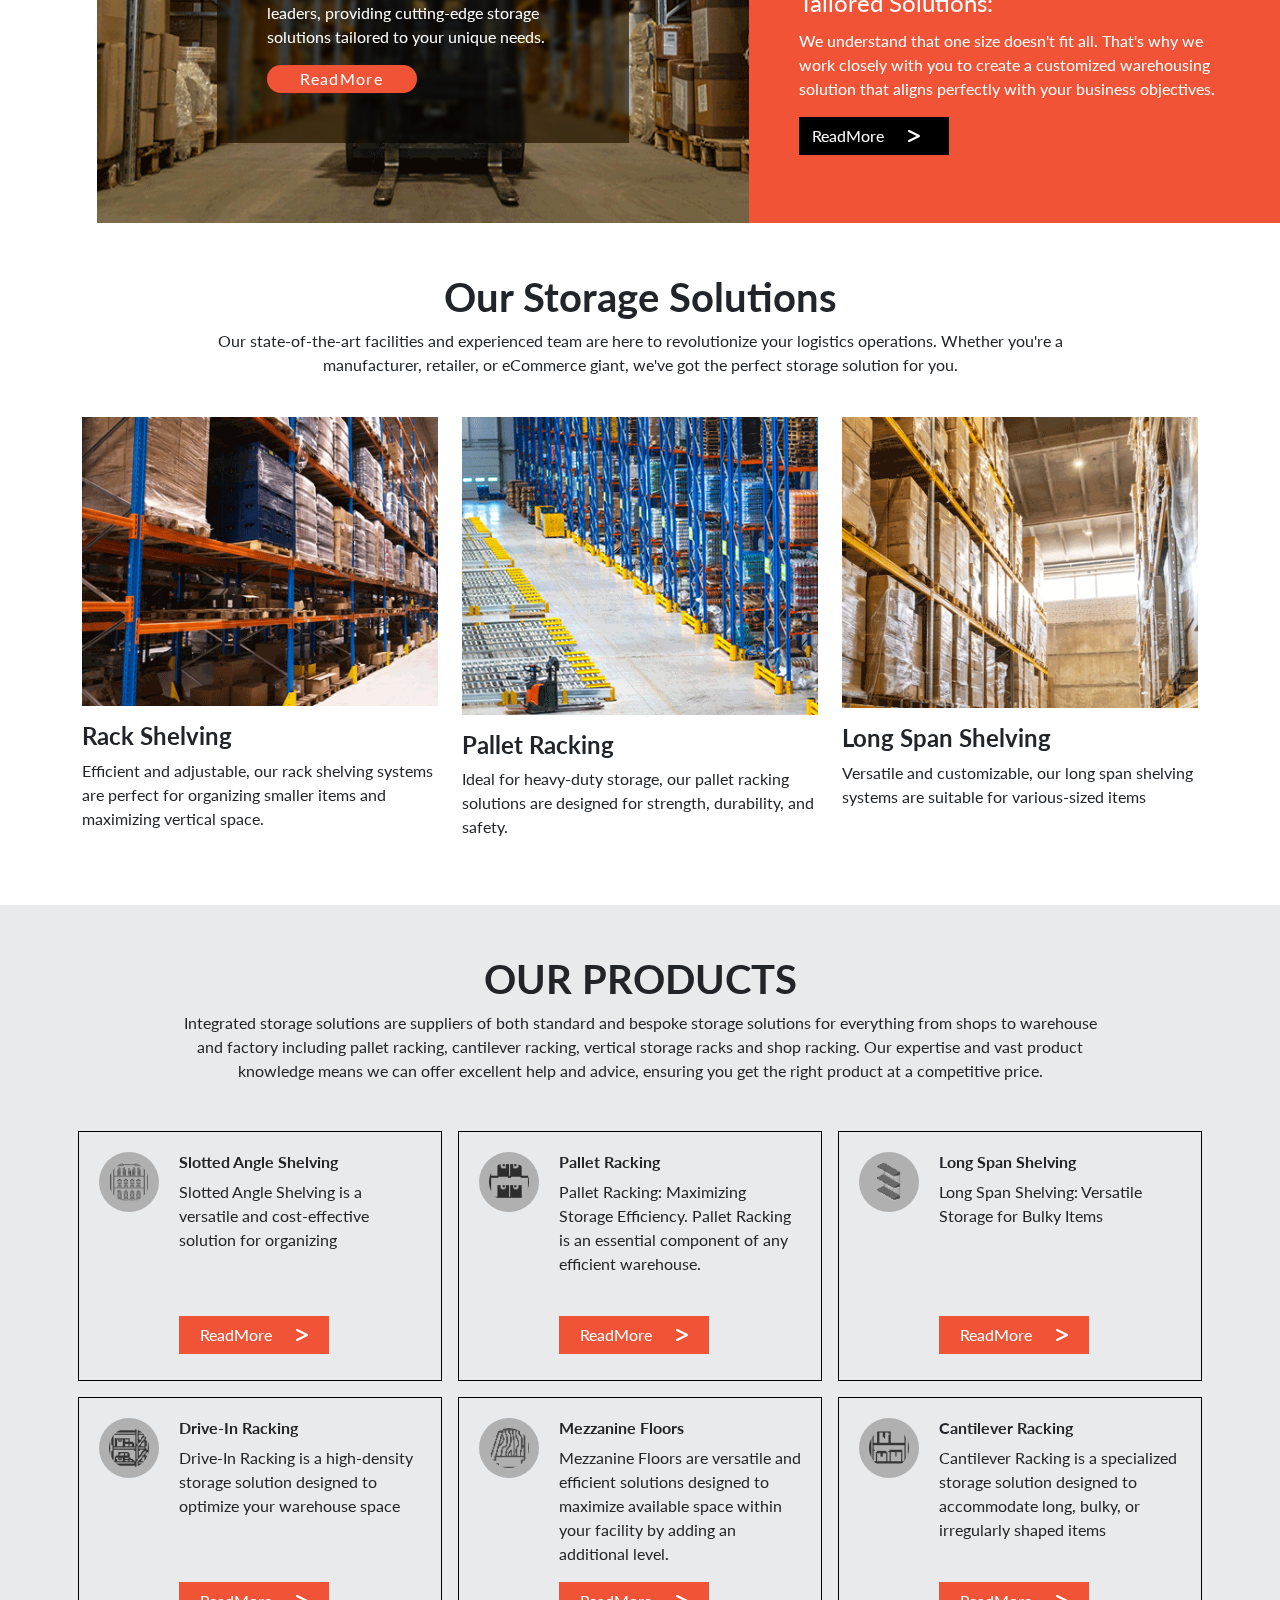
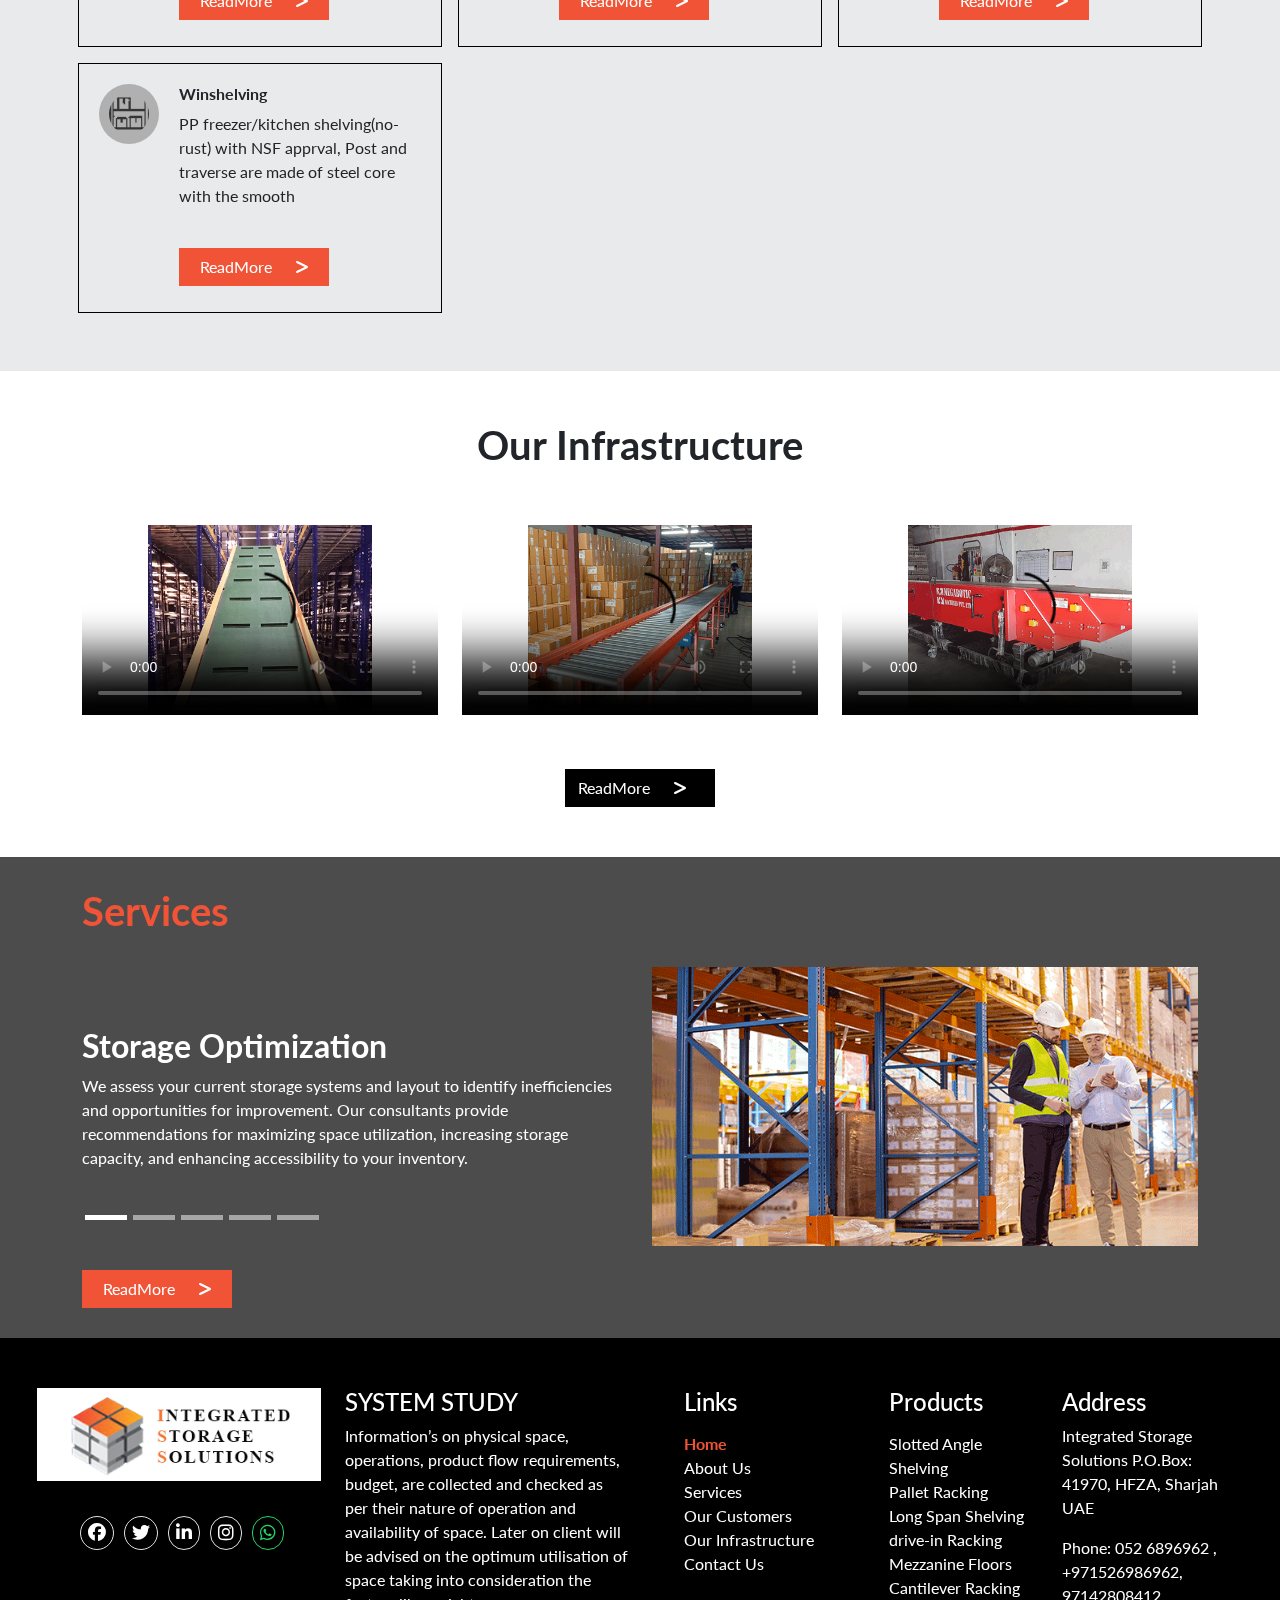
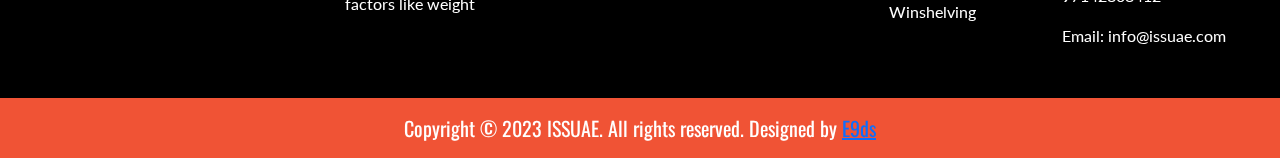
==== commit 8ba307ad: "All page facebook linking has done" ====
--- a/index.html
+++ b/index.html
@@ -38,7 +38,7 @@
                                 </div>
                             </div>
                             <div class="icons">
-                                <a href="https://issuae.com/"><i class="fa-brands fa-facebook"></i></a>
+                                <a href="https://www.facebook.com/profile.php?id=61551770007678"><i class="fa-brands fa-facebook"></i></a>
                                 <a href="https://twitter.com/ISS_UAE"><i class="fa-brands fa-twitter"></i></a>
                                 <a href="https://www.linkedin.com/in/integrated-storage-solutions-uae-18a27a291/"><i
                                         class="fa-brands fa-linkedin-in"></i></a>
@@ -608,7 +608,7 @@
                     <img src="Assets/images/logo.png" alt="" class="img-fluid w-100">
                     <div class="footericons">
                         <div class="icons">
-                            <a href=""><i class="fa-brands fa-facebook text-white border"></i></a>
+                            <a href="https://www.facebook.com/profile.php?id=61551770007678"><i class="fa-brands fa-facebook text-white border"></i></a>
                             <a href="https://twitter.com/ISS_UAE"><i
                                     class="fa-brands fa-twitter text-white border"></i></a>
                             <a href="https://www.linkedin.com/in/integrated-storage-solutions-uae-18a27a291/"><i
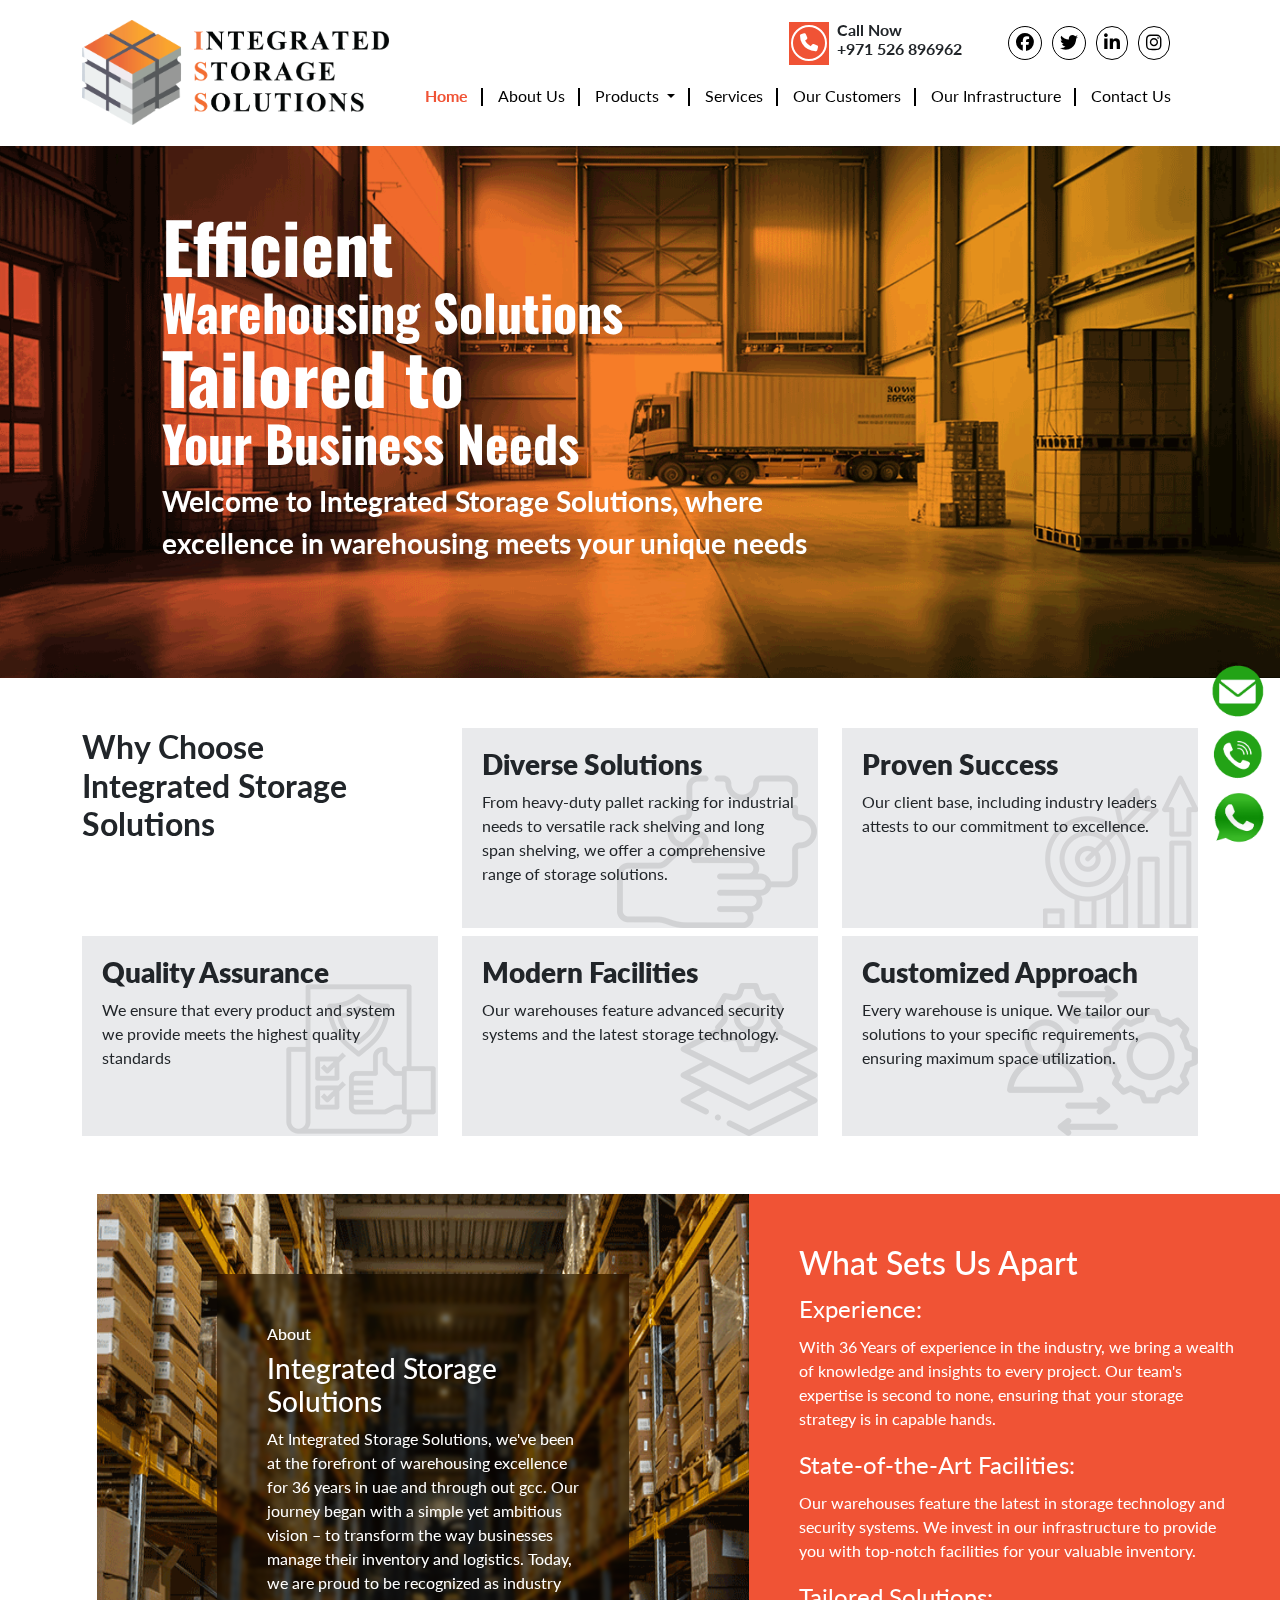
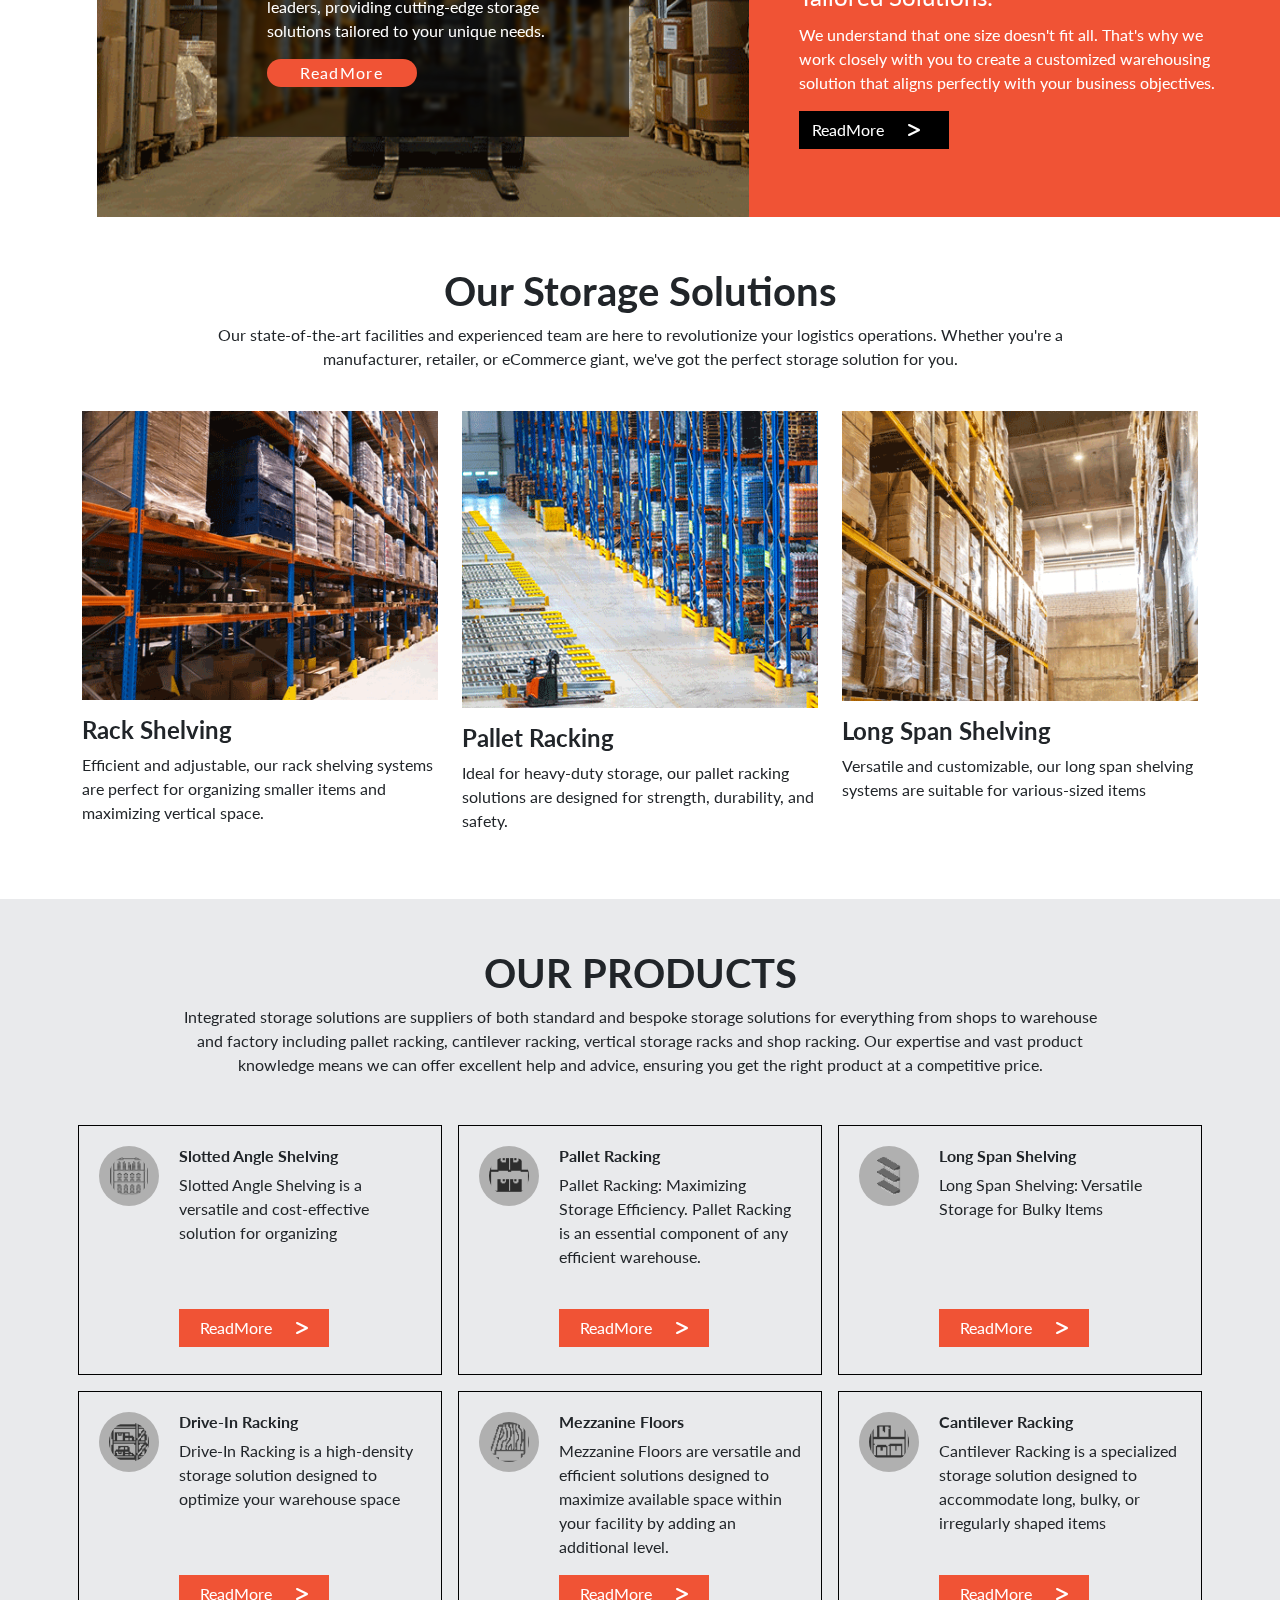
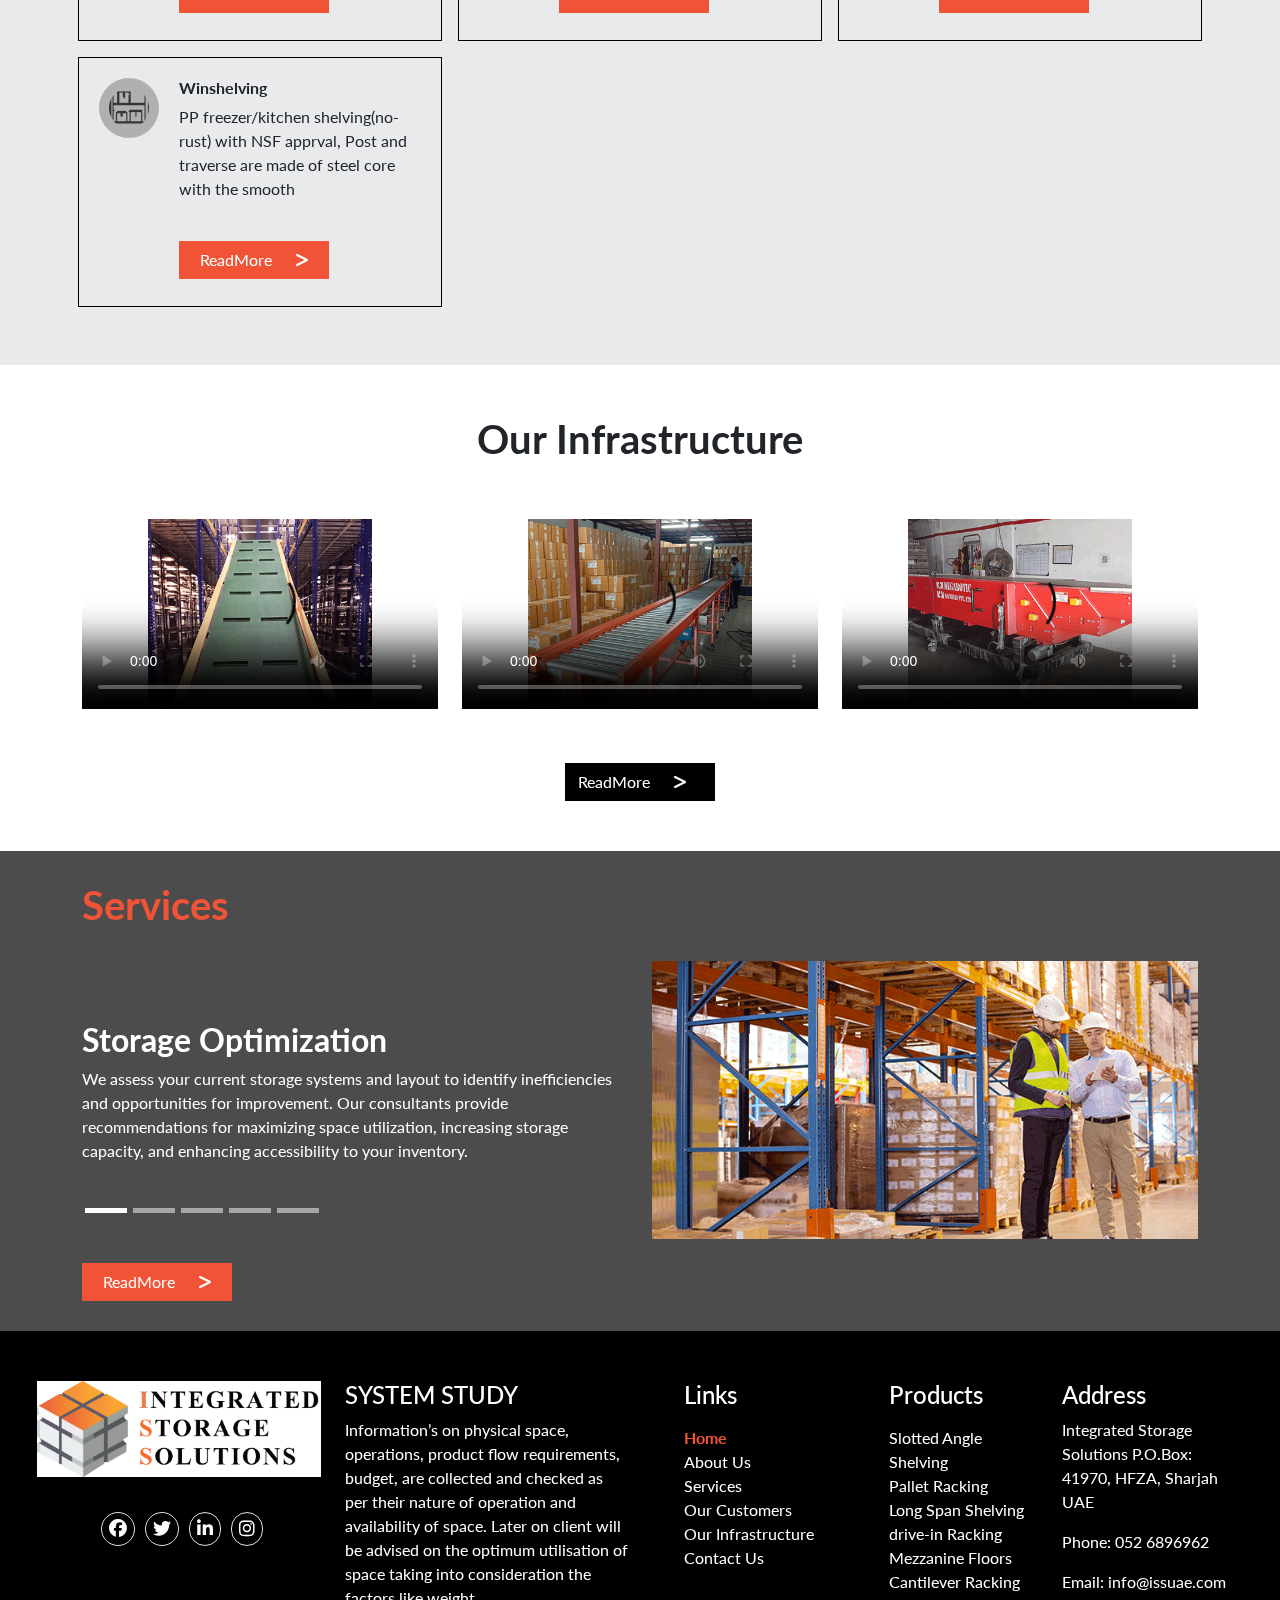
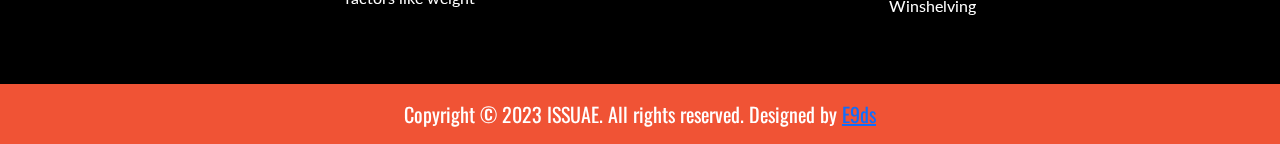
==== commit 9d442faf: "Icons Added" ====
--- a/index.html
+++ b/index.html
@@ -12,6 +12,17 @@
     <link rel="stylesheet" href="https://cdnjs.cloudflare.com/ajax/libs/font-awesome/6.4.0/css/all.min.css">
     <link rel="stylesheet" type="text/css" href="Assets/CSS/Bootstrapmini.css">
     <link rel="stylesheet" href="Assets/CSS/Style.css">
+
+
+    <!-- Google tag (gtag.js) -->
+    <script async src="https://www.googletagmanager.com/gtag/js?id=G-VN4FJDWX7Q"></script>
+    <script>
+        window.dataLayer = window.dataLayer || [];
+        function gtag() { dataLayer.push(arguments); }
+        gtag('js', new Date());
+
+        gtag('config', 'G-VN4FJDWX7Q');
+    </script>
 
 </head>
 
@@ -33,19 +44,18 @@
                                     <i class="fa-solid fa-phone"></i>
                                 </div>
                                 <div class="">
-                                    <h6 class="fw-bold"> Call Now <br>
-                                        +971 52 6896 962</h6>
+                                    <h6 class="fw-bold"> Call Now <br> +971 526 896962</h6>
                                 </div>
                             </div>
                             <div class="icons">
-                                <a href="https://www.facebook.com/profile.php?id=61551770007678"><i class="fa-brands fa-facebook"></i></a>
+                                <a href="https://www.facebook.com/profile.php?id=61551347947584&is_tour_completed=true"><i class="fa-brands fa-facebook"></i></a>
                                 <a href="https://twitter.com/ISS_UAE"><i class="fa-brands fa-twitter"></i></a>
                                 <a href="https://www.linkedin.com/in/integrated-storage-solutions-uae-18a27a291/"><i
                                         class="fa-brands fa-linkedin-in"></i></a>
                                 <a href="https://www.instagram.com/intergratestoragesolutions/"><i
                                         class="fa-brands fa-instagram"></i></a>
-                                <a href="https://api.whatsapp.com/send?phone=971526896962"><img
-                                        src="Assets/images/whatsapp.png" alt="" class="img-fluid"></a>
+                                <!-- <a href="https://api.whatsapp.com/send?phone=971526896962"><img
+                                        src="Assets/images/whatsapp.png" alt="" class="img-fluid"></a> -->
                             </div>
                         </div>
                         <div class="">
@@ -600,12 +610,14 @@
         </div>
     </section>
 
+    
+
 
     <section class="footer">
         <div class="container-fluid">
             <div class="row">
                 <div class="col-lg-3">
-                    <img src="Assets/images/logo.png" alt="" class="img-fluid w-100">
+                    <img src="Assets/images/footerLogo.png" alt="" class="img-fluid w-100">
                     <div class="footericons">
                         <div class="icons">
                             <a href="https://www.facebook.com/profile.php?id=61551770007678"><i class="fa-brands fa-facebook text-white border"></i></a>
@@ -693,10 +705,10 @@
                         P.O.Box: 41970,
                         HFZA, Sharjah UAE
                     </p>
-                    <p>Phone: 052 6896962 ,
-                        +971526986962, 97142808412
+                    <p>Phone: 052 6896962 
+                        <!-- +971526986962, 97142808412 -->
                     </p>
-                    <p class="mb-0">Email: info@issuae.com</p>
+                    <p class="mb-0"><a href="mailto::info@issuae.com" style="text-decoration: none;color: #fff;">Email: info@issuae.com</a></p>
                 </div>
             </div>
         </div>
@@ -711,6 +723,26 @@
         </div>
     </div>
 
+    <div class="media_fixed">
+        <div class="container">
+            <div class="row">
+                <div class="col-lg-12">
+                    <div class="">
+                        <a href="mailto::info@issuae.com" class="call"> <img src="Assets/images/mail.png" alt="" class="img-fluid "></a>
+                    </div>
+                    <div class="">
+                        <a href="tel:971526896962" class="call"> <img src="Assets/images/Dial.png" alt="" class="img-fluid "></a>
+                    </div>
+                    <div class="">
+                        <a href="https://api.whatsapp.com/send?phone=971526896962"> <img src="Assets/images/whatsapp.png" alt=""
+                                class="img-fluid "></a>
+                    </div>
+                </div>
+            </div>
+        </div>
+    </div>
+    
+
 
     <script src="https://ajax.googleapis.com/ajax/libs/jquery/3.6.0/jquery.min.js"></script>
     <script src="Assets/JS/bootstrap.min.js"></script>
--- a/Assets/CSS/Style.css
+++ b/Assets/CSS/Style.css
@@ -113,7 +113,7 @@
 
 .nav-brand {
     display: block;
-    width: 339px;
+    width: 310px;
 }
 
 .navbar-brand {
@@ -170,6 +170,7 @@
     border-radius: 20px;
     padding: 7px;
     margin-left: 6px;
+    display: none;
 }
 
 .fa-facebook {
@@ -392,7 +393,7 @@
 
 .readMore a:hover {
     color: #f05335;
-    
+
 }
 
 .readMore i {
@@ -502,12 +503,12 @@
 }
 
 
-.footer .footerlinks .active{
+.footer .footerlinks .active {
     color: #f05335 !important;
     font-weight: bold;
 }
 
-.footer .footerlinks li:hover{
+.footer .footerlinks li:hover {
     color: #faa624;
     /* font-weight: 600; */
     /* border-bottom: 1px solid #faa624; */
@@ -1228,6 +1229,14 @@
         font-size: 14px;
     }
 
+    .media_fixed {
+        right: -58px !important;
+    }
+
+    .media_fixed a img {
+        width: 50px !important;
+    }
+
     .banner7 .readMore1 {
         margin-bottom: 10px;
         /* margin-left: 35%; */
@@ -1423,21 +1432,24 @@
         padding: 0px;
     }
 
-    .buttons{
+    .buttons {
         display: flex;
         align-items: center;
         justify-content: center;
     }
-    .teamStudy{
+
+    .teamStudy {
         margin-top: 20px;
     }
-    .slotConclusion{
+
+    .slotConclusion {
         padding: 15px;
     }
-    .long1KeyFeatures{
+
+    .long1KeyFeatures {
         padding: 15px;
     }
-    
+
 }
 
 
@@ -1581,4 +1593,19 @@
         height: 460px;
     }
 
+}
+
+
+
+.media_fixed {
+    position: fixed;
+    padding: 50px;
+    bottom: 0;
+    right: -50px !important;
+    z-index: 999999999;
+
+}
+
+.media_fixed a img {
+    width: 60px;
 }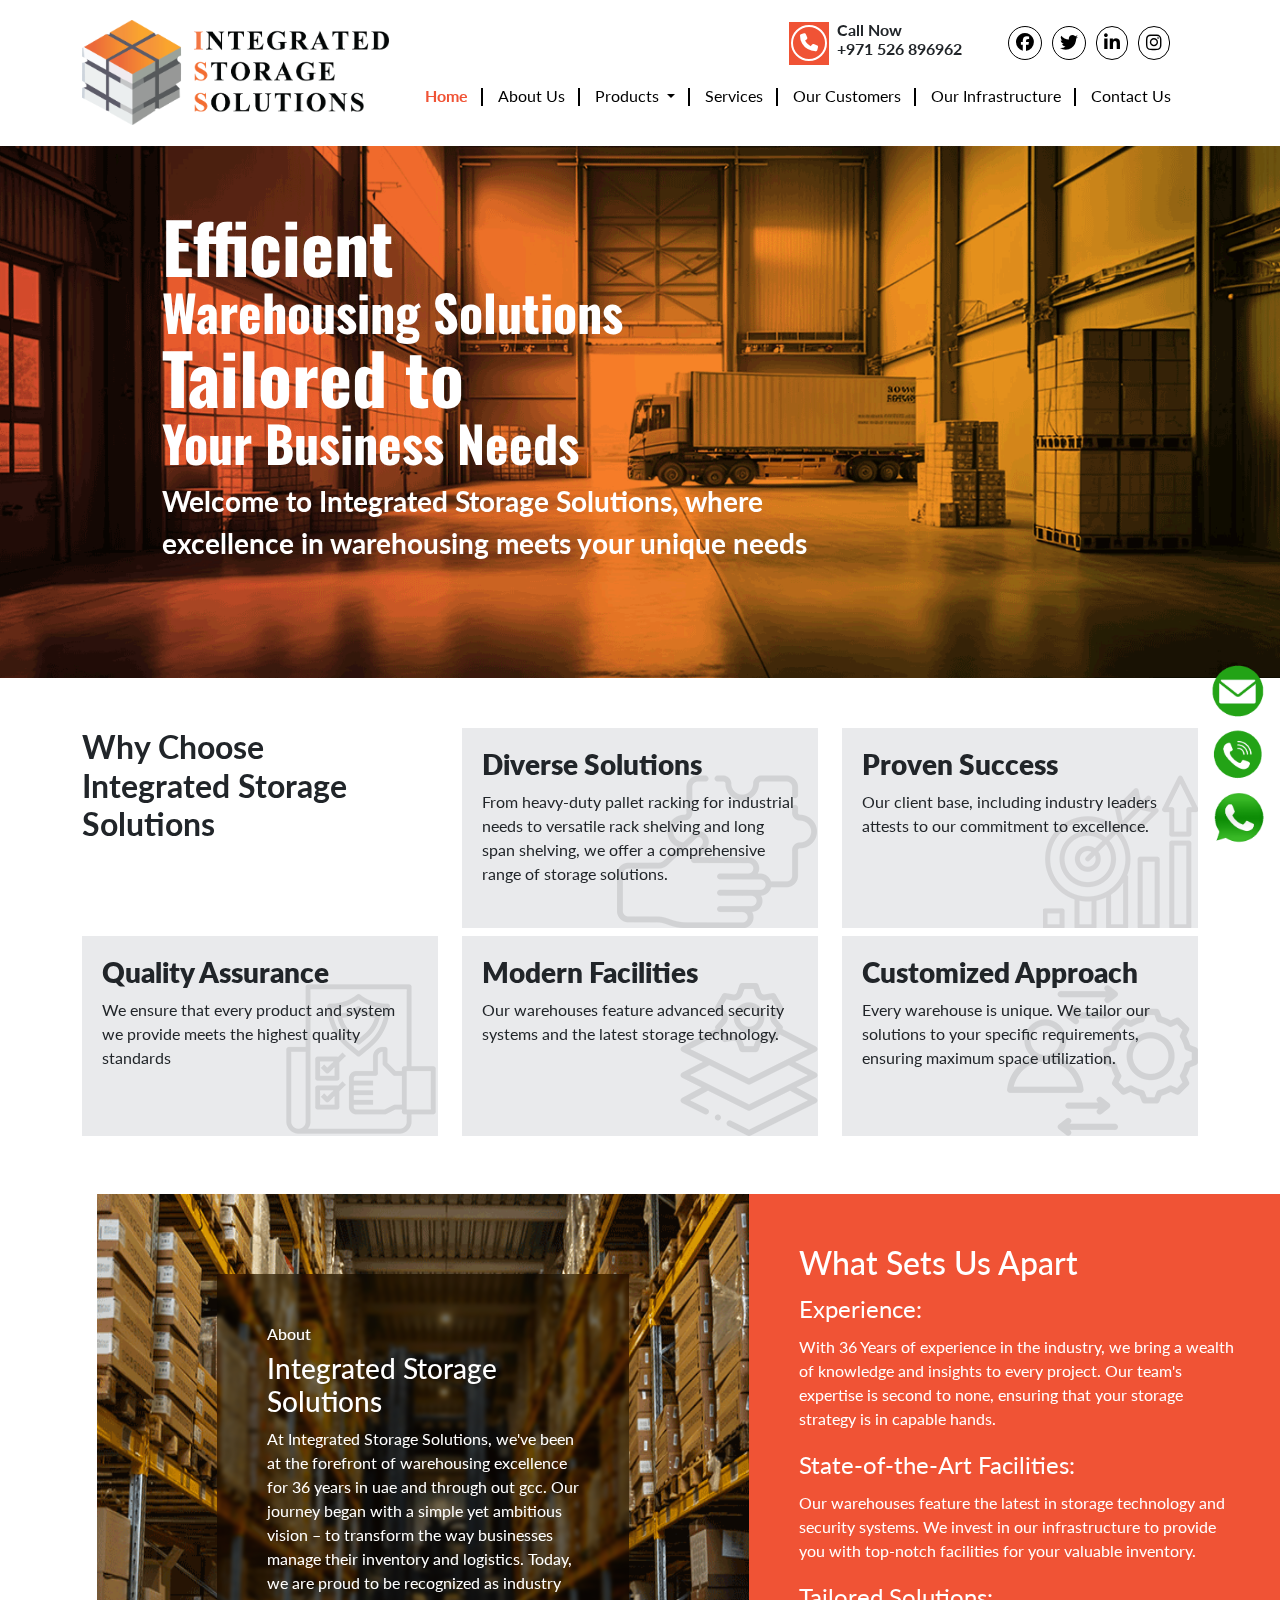
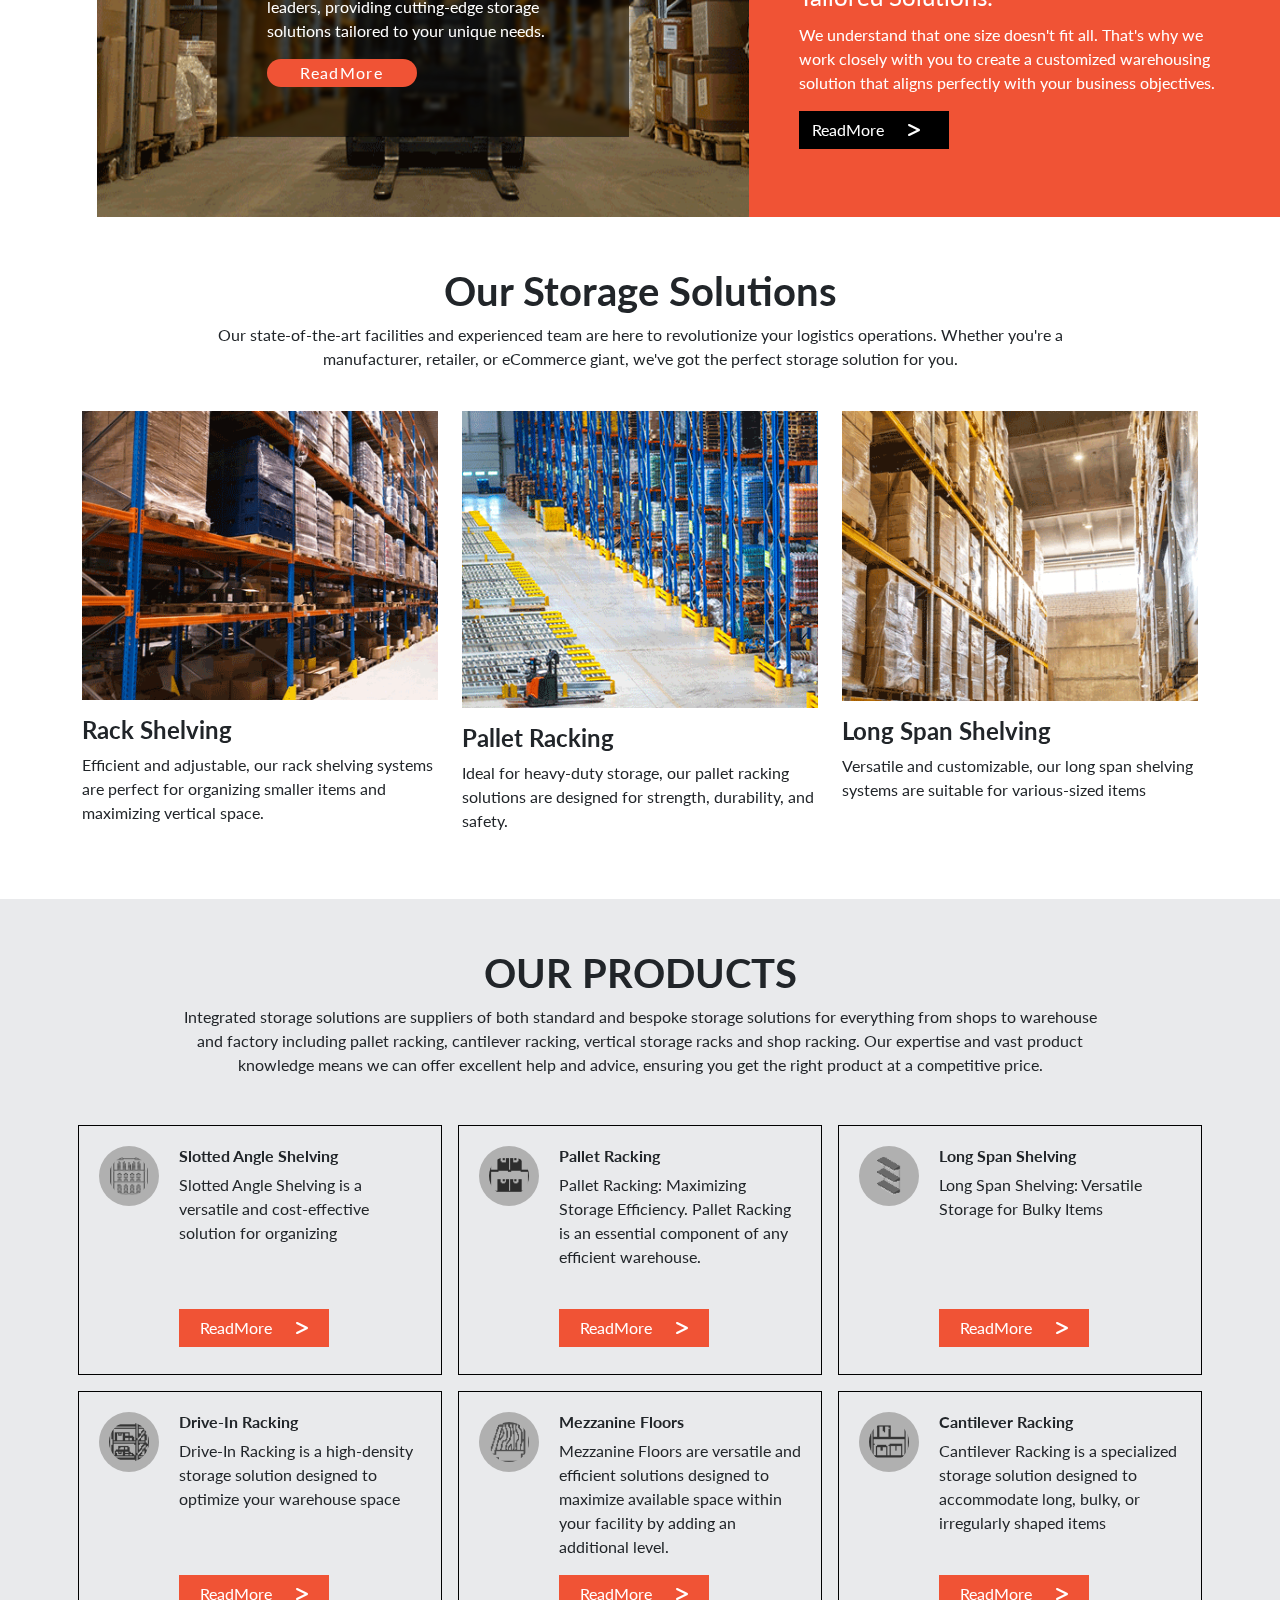
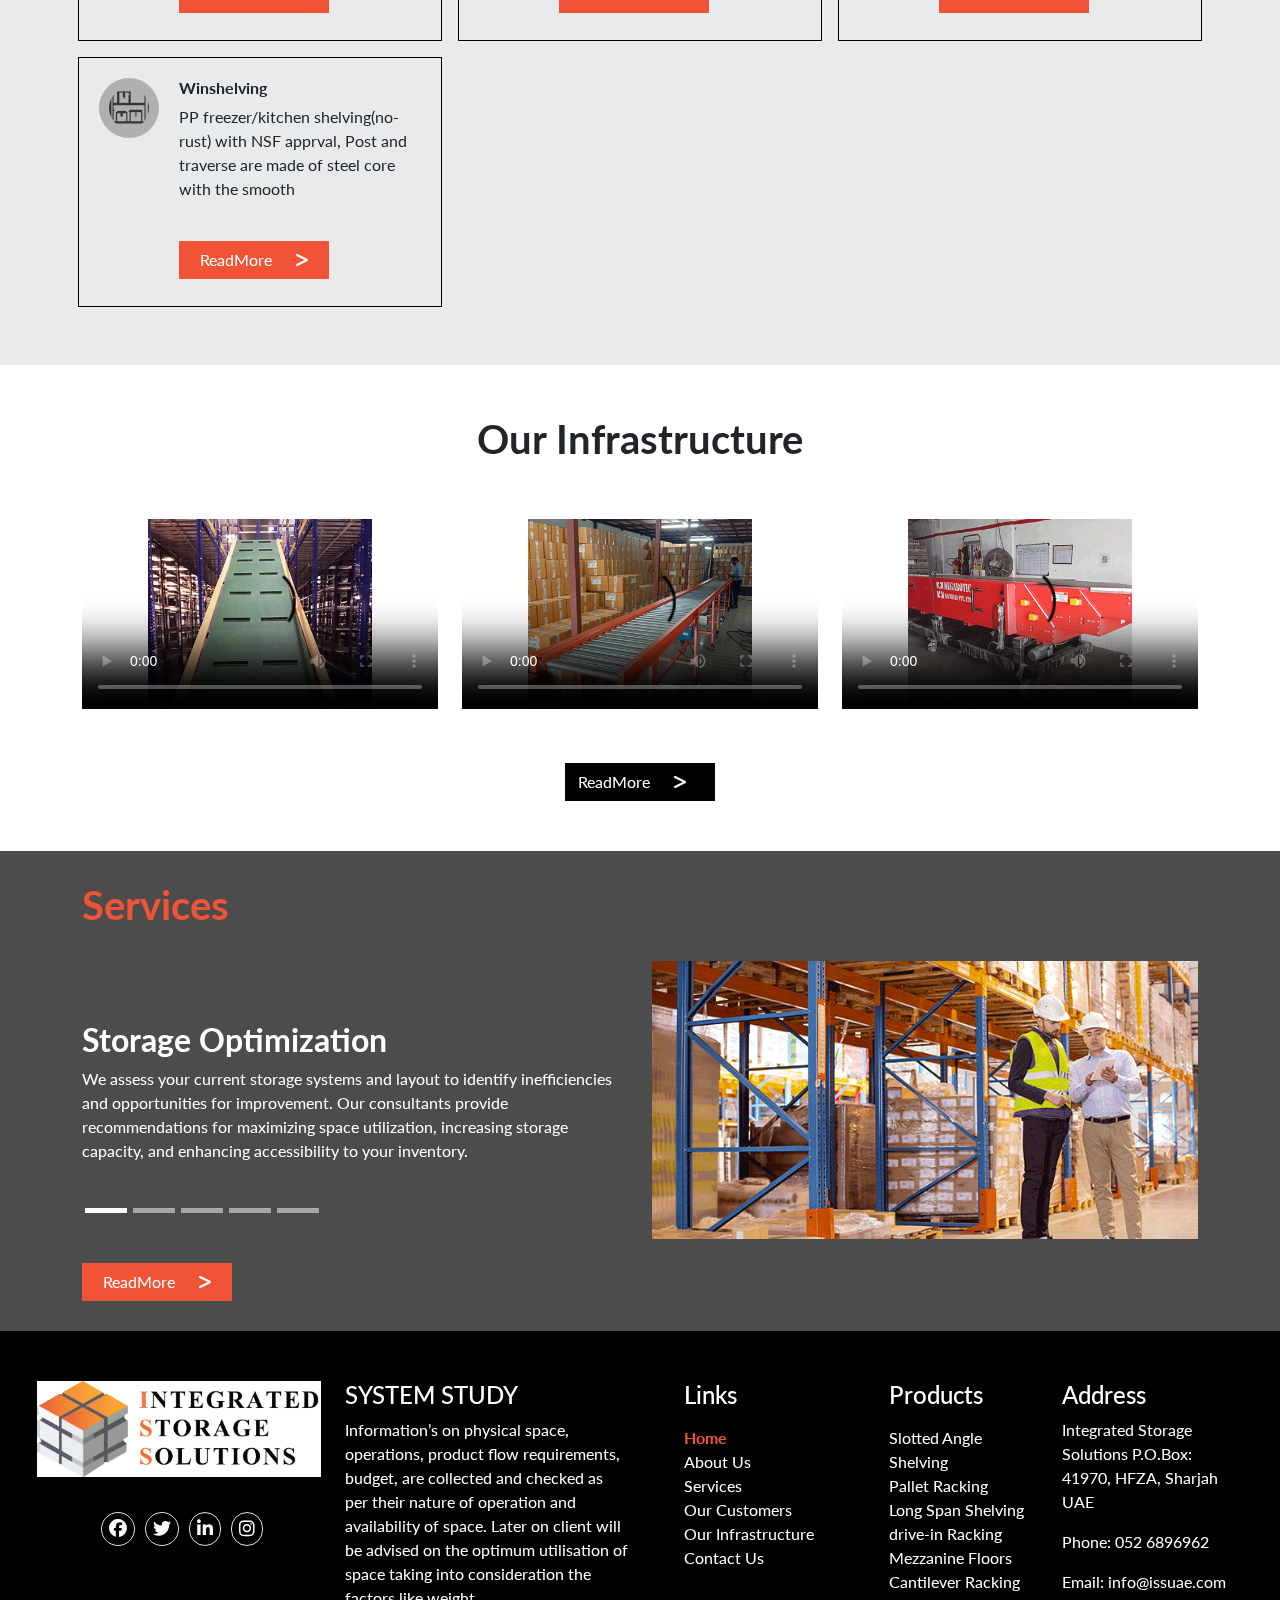
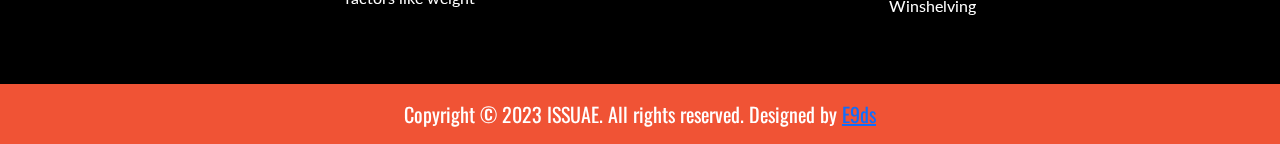
==== commit 9e4c150b: "Image icons added in all Pages" ====
--- a/index.html
+++ b/index.html
@@ -731,7 +731,7 @@
                         <a href="mailto::info@issuae.com" class="call"> <img src="Assets/images/mail.png" alt="" class="img-fluid "></a>
                     </div>
                     <div class="">
-                        <a href="tel:971526896962" class="call"> <img src="Assets/images/Dial.png" alt="" class="img-fluid "></a>
+                        <a href="tel:+971526896962" class="call"> <img src="Assets/images/Dial.png" alt="" class="img-fluid "></a>
                     </div>
                     <div class="">
                         <a href="https://api.whatsapp.com/send?phone=971526896962"> <img src="Assets/images/whatsapp.png" alt=""
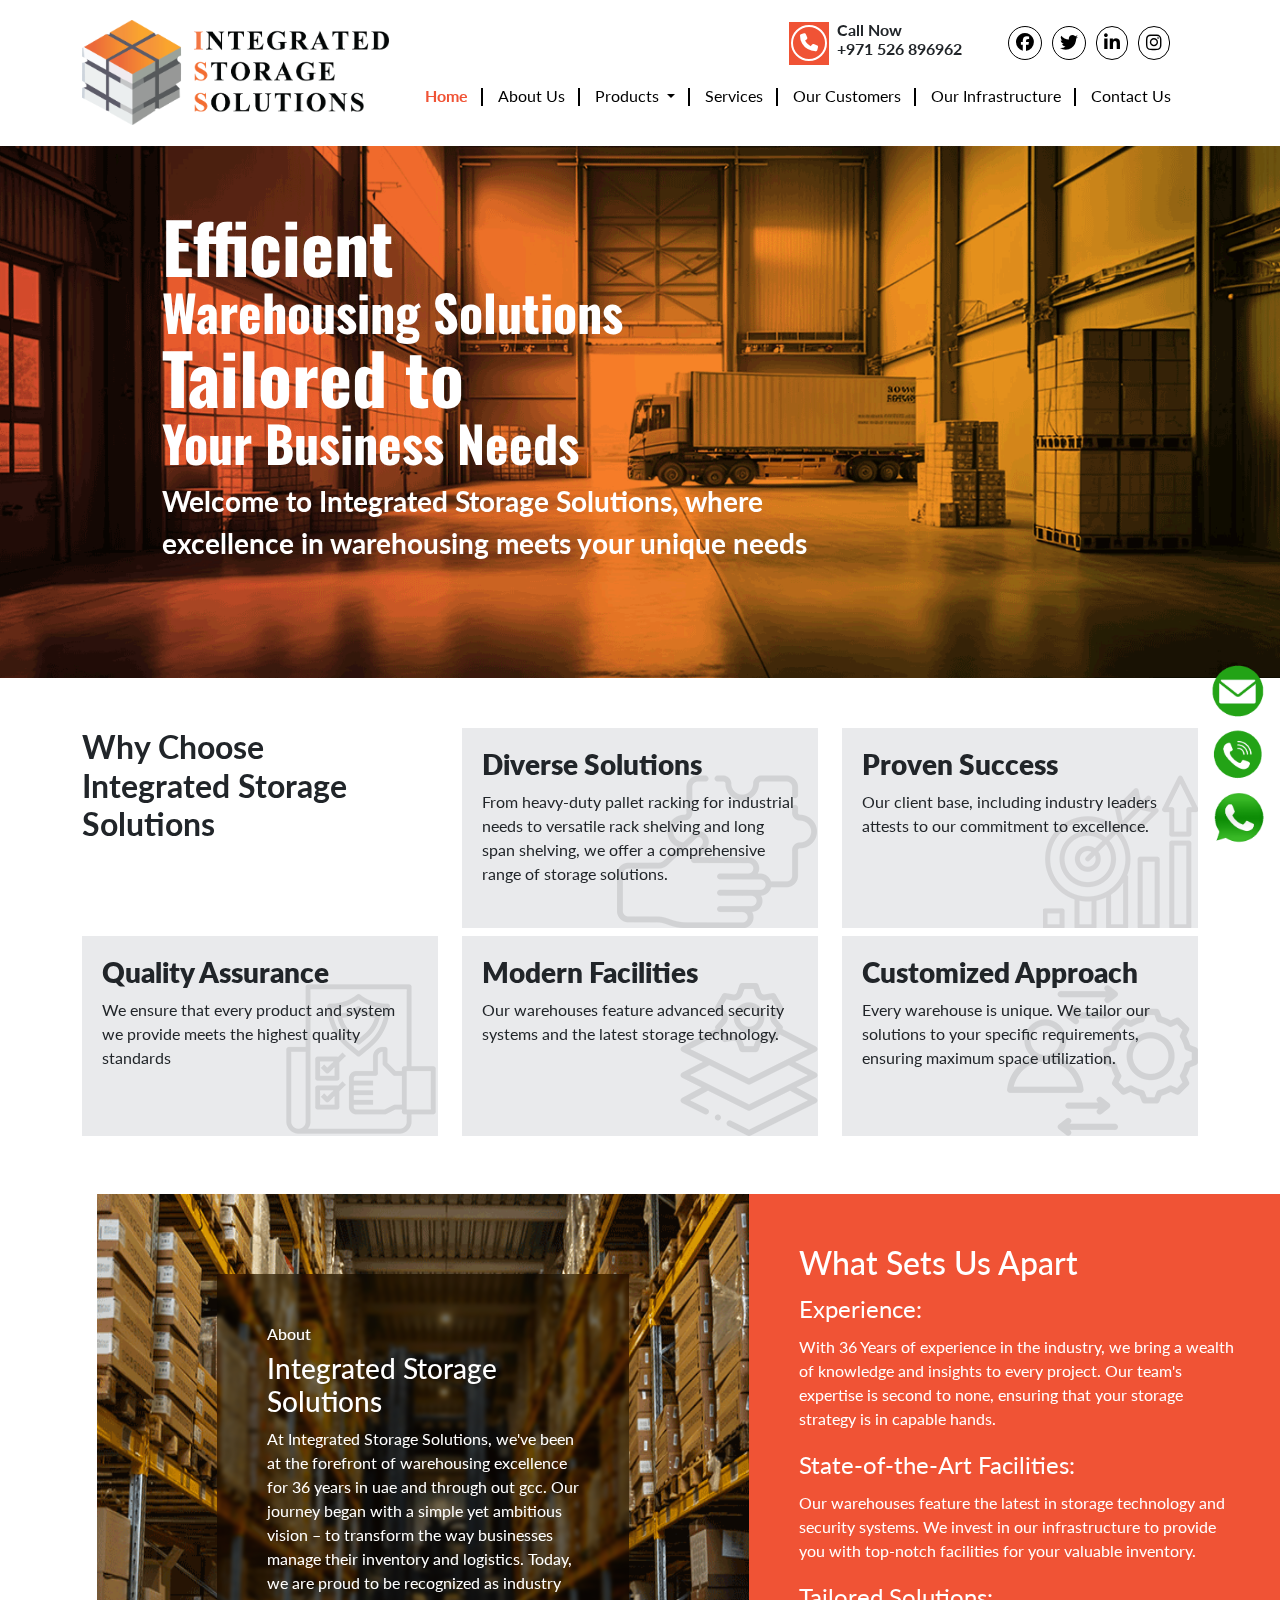
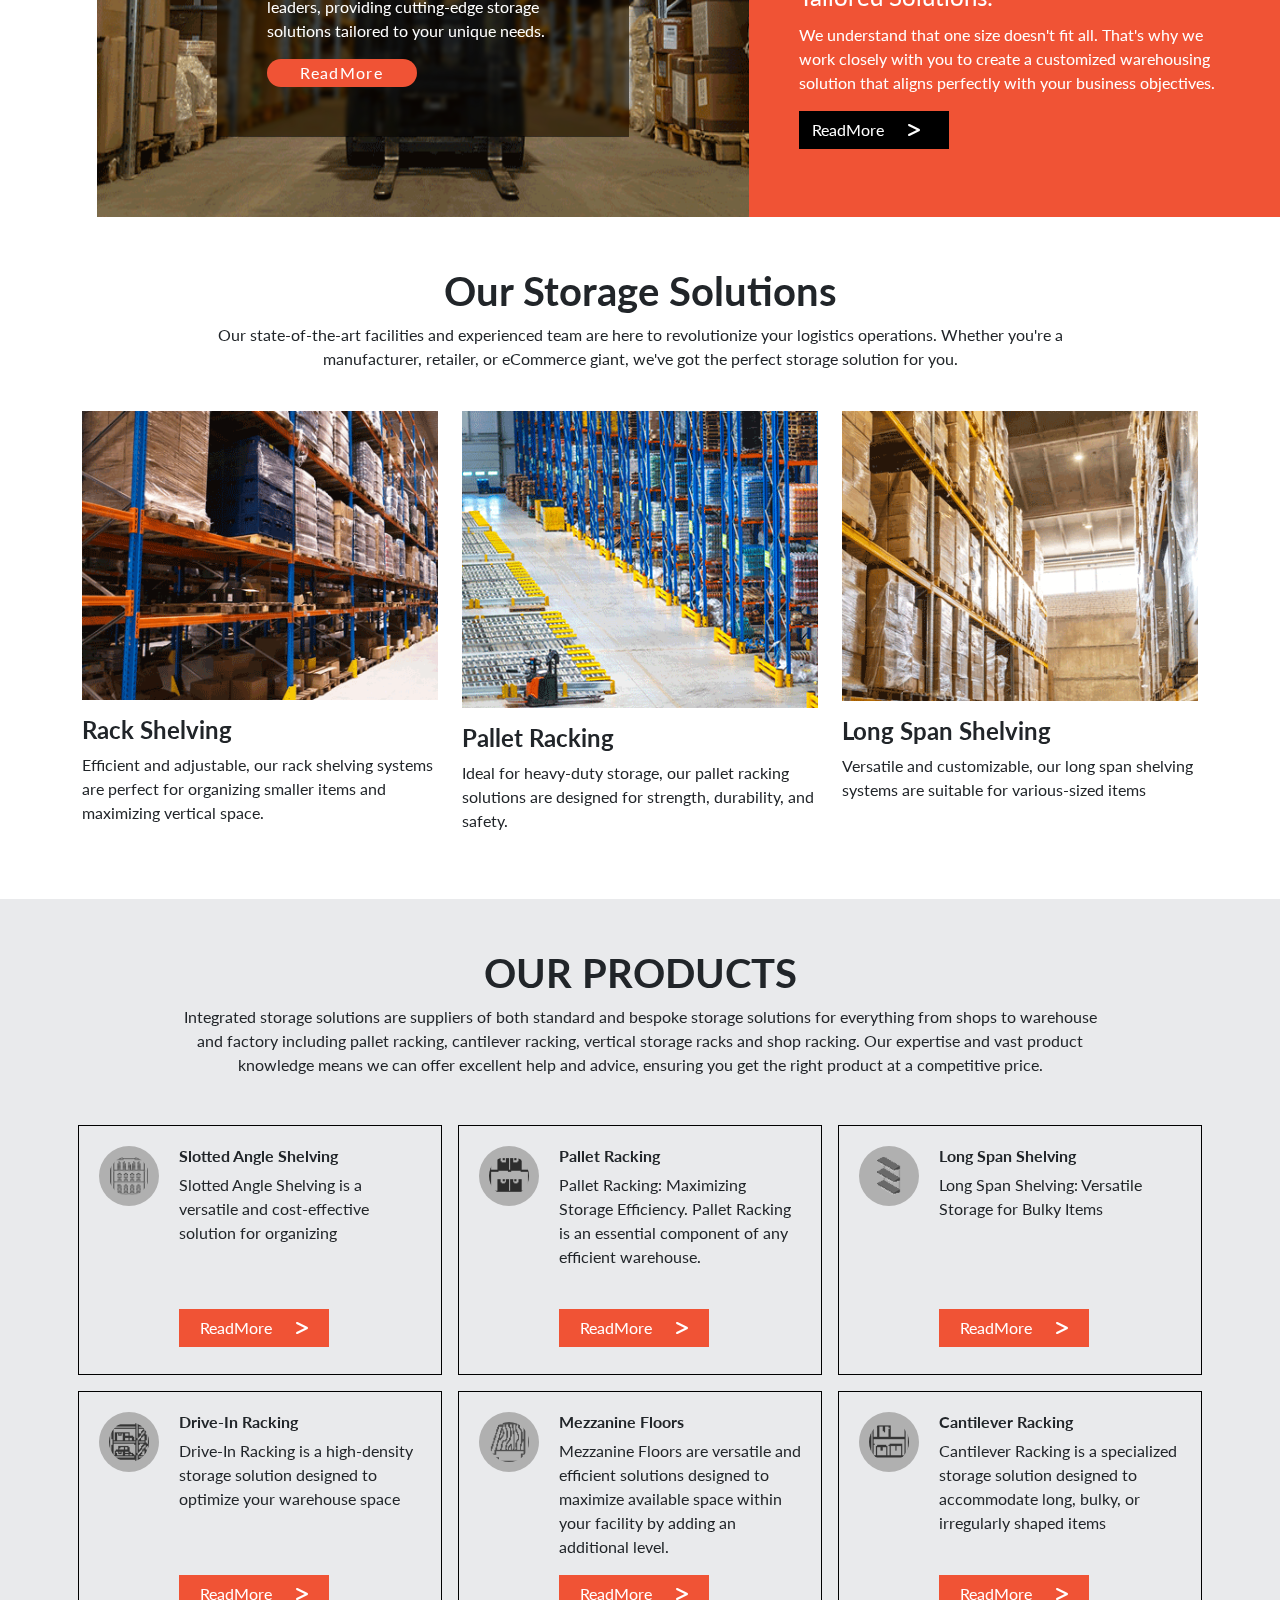
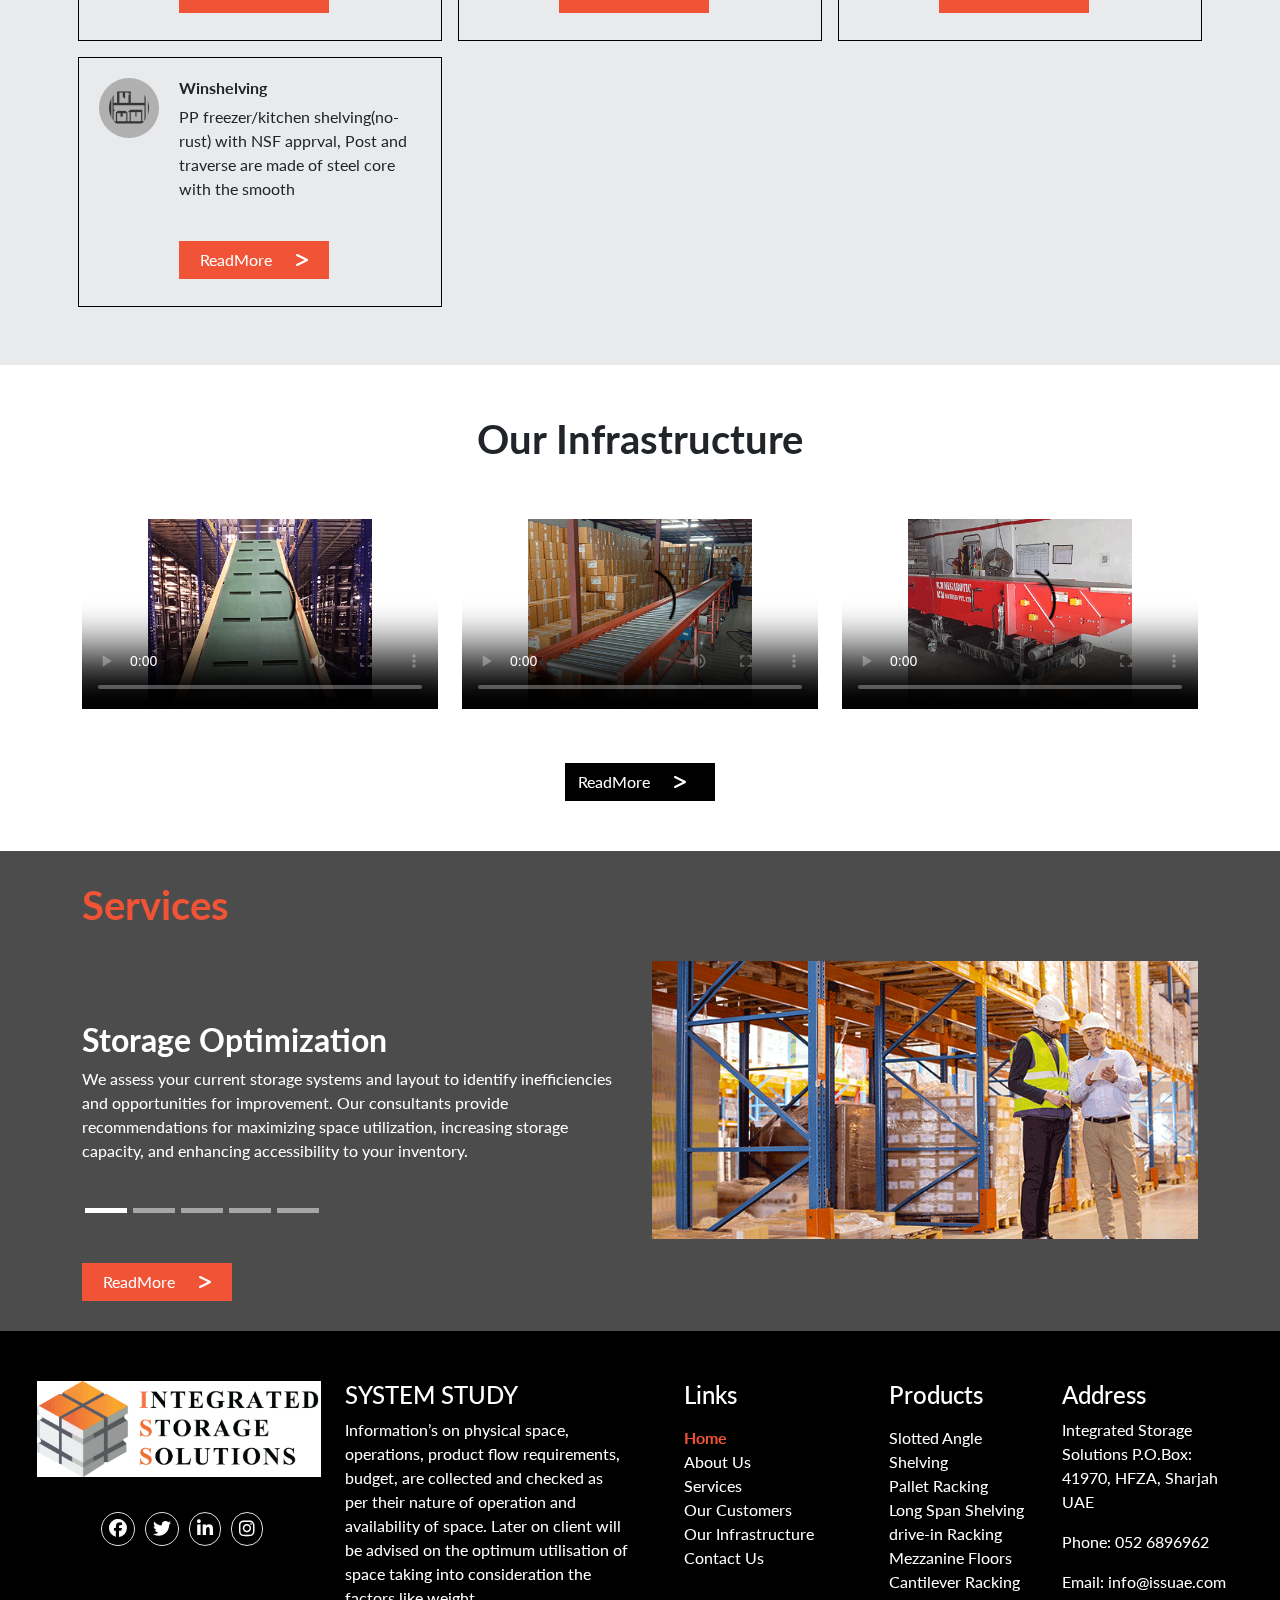
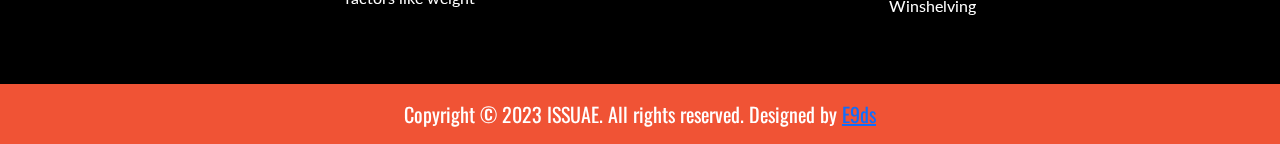
==== commit 1384d932: "icon changes done" ====
--- a/index.html
+++ b/index.html
@@ -717,7 +717,7 @@
     <div class="copyright">
         <div class="text-center">
             <div>
-                <p class="mb-0 text-white">Copyright © 2023 ISSUAE. All rights reserved. Designed by <a href="">E9ds</a>
+                <p class="mb-0 text-white">Copyright © 2023 ISSUAE. All rights reserved. Designed by <a href="https://www.enternine.com/">E9ds</a>
                 </p>
             </div>
         </div>
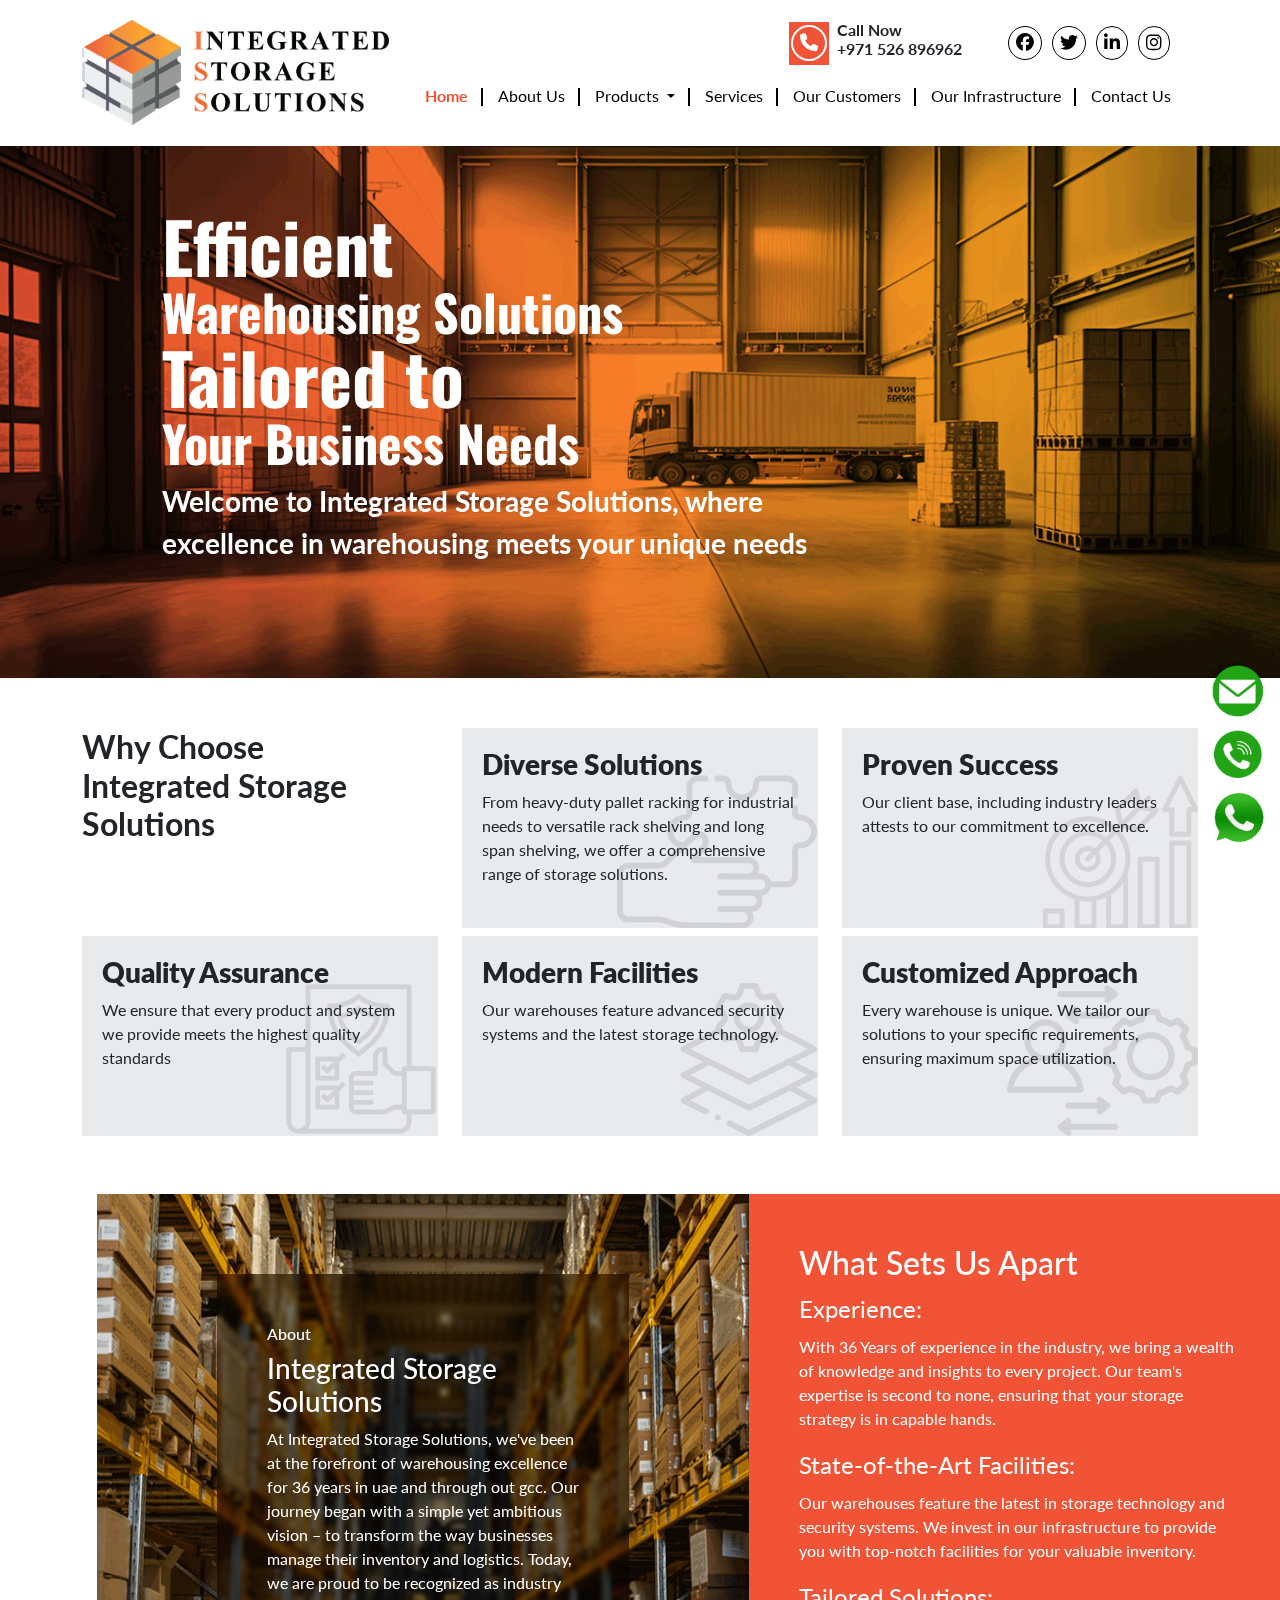
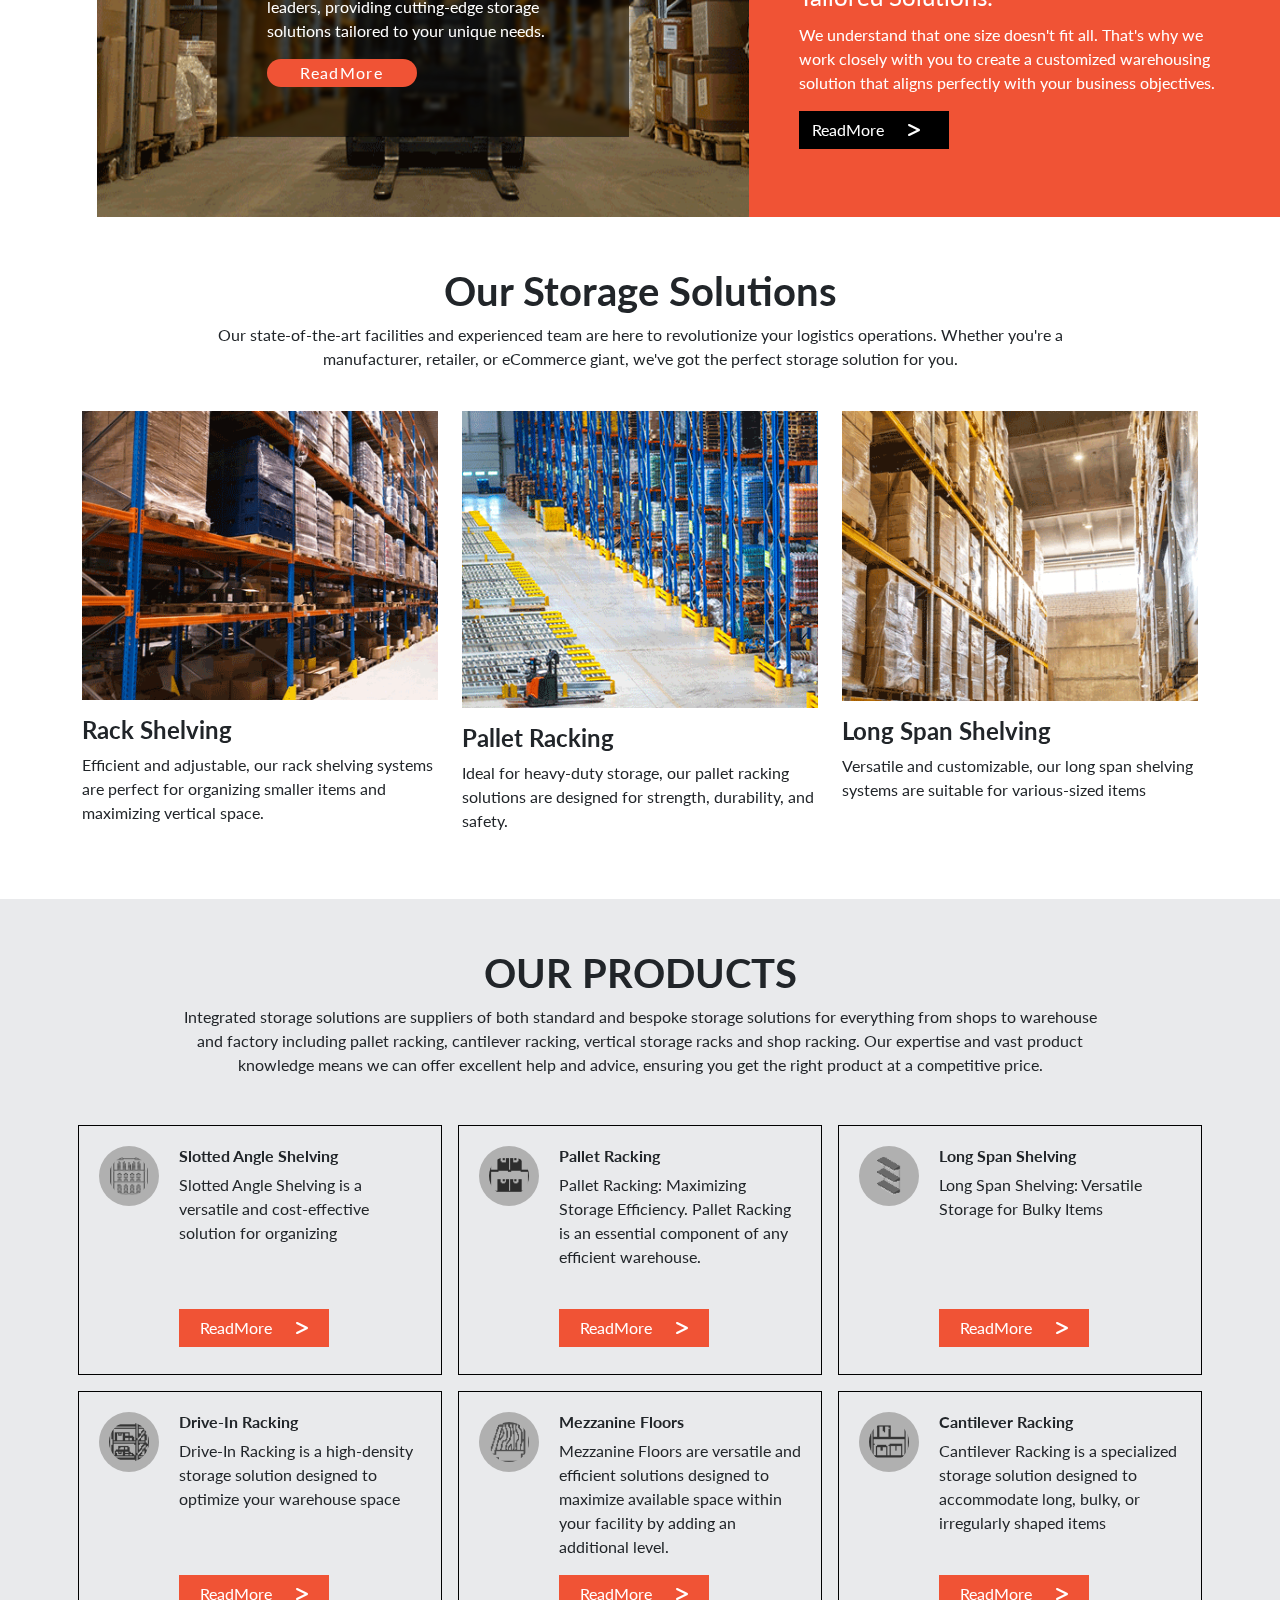
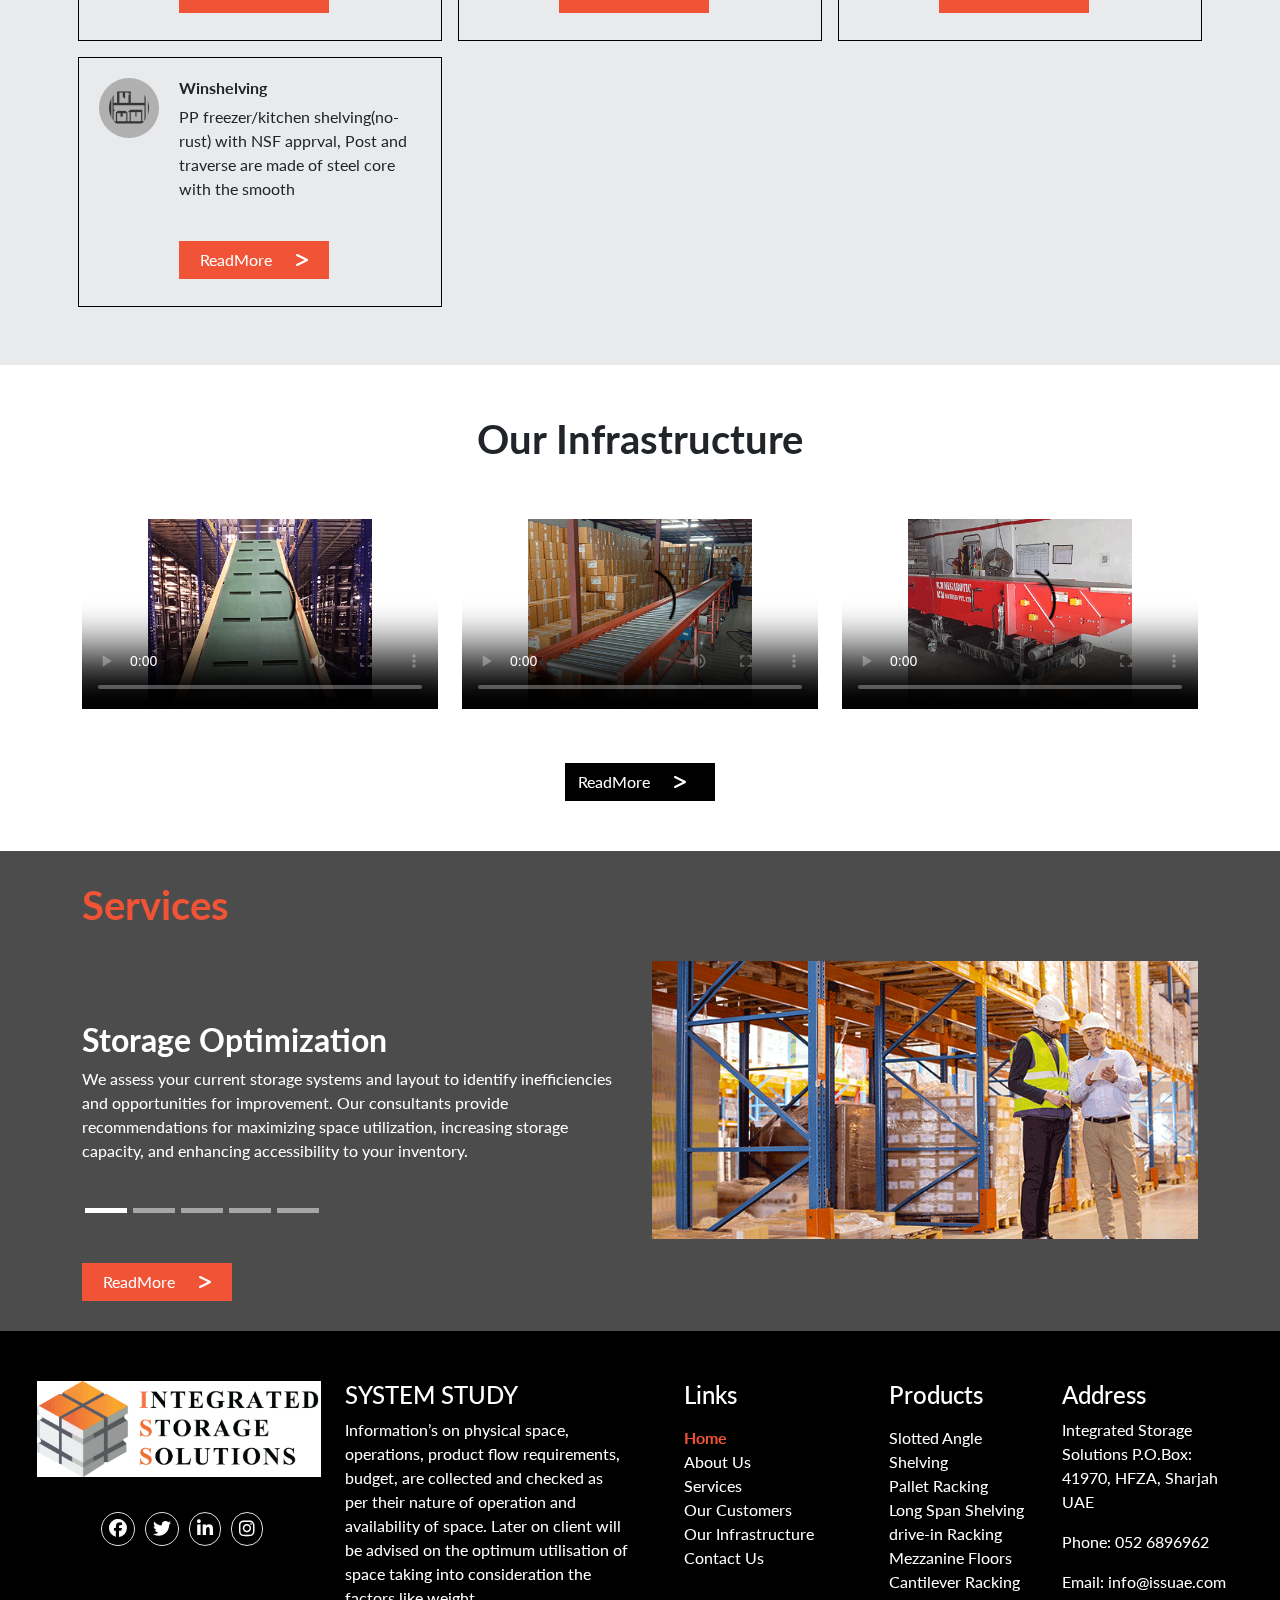
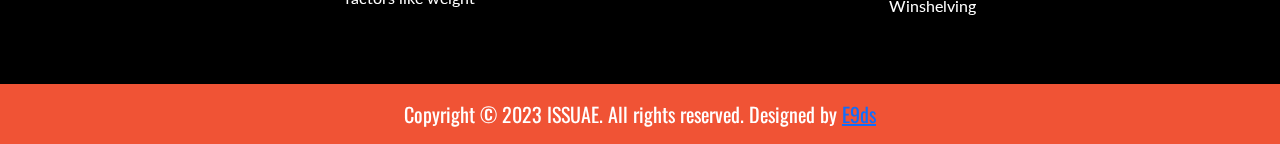
==== commit 0d3dda3e: "linkandtitlechanged" ====
--- a/index.html
+++ b/index.html
@@ -5,7 +5,7 @@
     <!-- Required meta tags -->
     <meta charset="utf-8">
     <meta name="viewport" content="width=device-width, initial-scale=1, shrink-to-fit=no">
-    <title>.::ISS::. Integrated Storage Solutions</title>
+    <title>ISS-Integrated Storage Solutions</title>
     <!-- Vendor CSS Files -->
 
     <meta property="og:image" content="https://e9ds.com/Beta/Iintegrated_Storage_Solutions_1/images/logo.png">
